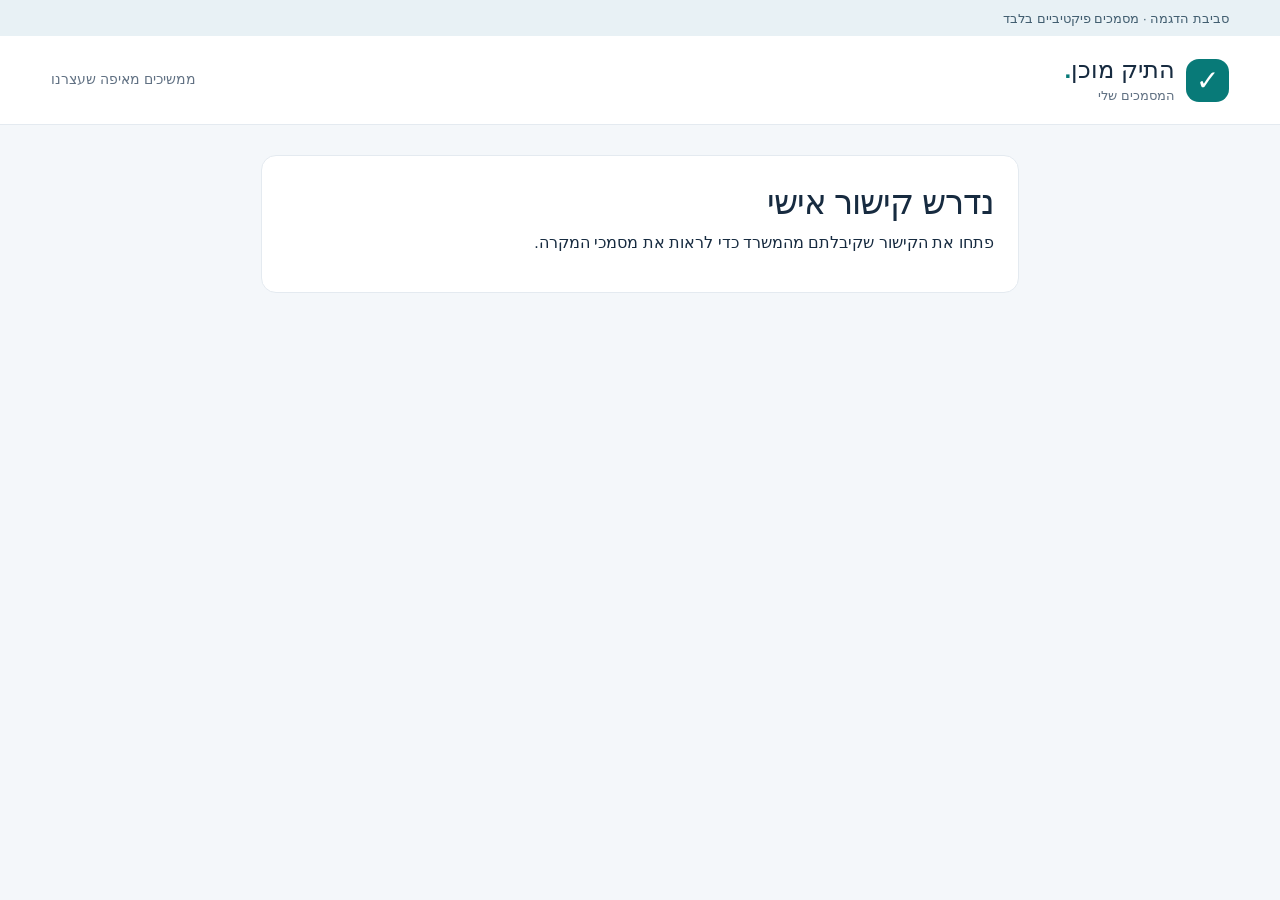
==== client.html @ 3970e503 "Build case-based document readiness portal" ====
<!doctype html>
<html lang="he" dir="rtl">
<head>
  <meta charset="utf-8">
  <meta name="viewport" content="width=device-width,initial-scale=1">
  <meta name="robots" content="noindex,nofollow">
  <meta name="referrer" content="no-referrer">
  <meta http-equiv="Content-Security-Policy" content="default-src 'self'; script-src 'self'; style-src 'self' https://fonts.googleapis.com; font-src https://fonts.gstatic.com; connect-src 'self' http://127.0.0.1:8787 https://waives-onboarding-intake.autumn-glitter-1f91.workers.dev; img-src 'self' data:; object-src 'none'; base-uri 'self'">
  <title>התיק מוכן · המסמכים שלי</title>
  <link rel="stylesheet" href="style.css">
  <link rel="stylesheet" href="portal.css">
</head>
<body>
  <div class="demo-bar">סביבת הדגמה · מסמכים פיקטיביים בלבד</div>
  <header><div class="brand"><span class="brand-mark">✓</span><span><strong>התיק מוכן<span class="brand-dot">.</span></strong><small>המסמכים שלי</small></span></div><span class="muted">ממשיכים מאיפה שעצרנו</span></header>
  <main id="app" class="client-page"><p role="status">טוען את רשימת המסמכים…</p></main>
  <div id="toast" role="status" aria-live="polite"></div>
  <script src="portal-config.js"></script>
  <script type="module" src="client.mjs"></script>
</body>
</html>
---- style.css ----
@import url('https://fonts.googleapis.com/css2?family=Heebo:wght@400;500;600;700;800&display=swap');
:root{font-family:Heebo,Arial,sans-serif;color:#172b40;background:#f4f7fa;font-synthesis:none;--teal:#087a78;--navy:#142f46;--muted:#617183;--line:#e4eaf0}*{box-sizing:border-box}body{margin:0}button,select,input{font:inherit}button{cursor:pointer;border:1px solid var(--line);background:white;color:var(--navy);border-radius:9px;padding:10px 16px;font-weight:600;transition:.18s}button:hover{background:#edf5f5;border-color:#97c7c5}button:disabled{cursor:default;opacity:.5}button:focus-visible,a:focus-visible,select:focus-visible,input:focus-visible{outline:3px solid #40b4bd;outline-offset:3px}h1,h2,h3,p{margin-top:0}h1{font-size:34px;line-height:1.3;margin-bottom:8px;letter-spacing:-1px}h2{font-size:23px;letter-spacing:-.4px}h3{font-size:18px}small{display:block;font-size:13px;color:var(--muted)}.demo-bar{background:#e8f1f5;min-height:36px;padding:5px 4%;display:flex;justify-content:space-between;align-items:center;font-size:13px;color:#425e70;gap:12px}.demo-bar button{background:none;border:0;padding:2px 8px;font-size:13px}header{background:white;border-bottom:1px solid var(--line);padding:21px 4%;display:flex;align-items:center;justify-content:space-between;gap:24px}.brand{display:flex;gap:11px;align-items:center;text-decoration:none;color:inherit}.brand strong{font-size:24px;line-height:1.1}.brand-dot{color:var(--teal)}.brand-mark{background:var(--teal);color:white;border-radius:13px;width:43px;height:43px;display:grid;place-items:center;font-size:28px}.brand small{margin-top:5px}nav{display:flex;background:#f0f4f7;padding:4px;border-radius:11px;gap:3px}nav button{border:0;background:none;font-size:14px}nav button.active{background:white;box-shadow:0 2px 7px #14304412;color:var(--teal)}.profile{display:flex;align-items:center;gap:10px;font-size:14px}.avatar{display:grid;place-items:center;width:39px;height:39px;background:#e4edf7;color:#355677;border-radius:50%;font-weight:700}.avatar.teal{background:#e1f1ed;color:#167b70}.avatar.gold{background:#fff0d8;color:#9c711c}.avatar.blue{background:#e6edff;color:#5b6db7}main{max-width:1420px;margin:auto;padding:35px 4% 40px}.page-heading{display:flex;justify-content:space-between;align-items:center;margin-bottom:25px;gap:15px}.eyebrow{color:var(--teal);font-weight:700;font-size:13px;display:block;margin-bottom:8px}.muted{color:var(--muted);font-size:14px;line-height:1.7}.page-heading p{color:var(--muted);margin:0}.period{background:white;border:1px solid var(--line);border-radius:10px;padding:11px 18px;white-space:nowrap;font-size:14px}.stats{display:grid;grid-template-columns:repeat(4,1fr);gap:16px;margin-bottom:28px}.stat{background:white;border:1px solid var(--line);border-radius:13px;padding:18px 22px;position:relative}.stat strong{display:block;font-size:34px;font-weight:600;line-height:1.4}.stat span{color:var(--muted);font-size:14px}.stat i{position:absolute;left:20px;top:22px;font-style:normal;color:var(--teal);background:#eaf5f3;border-radius:9px;width:32px;height:32px;display:grid;place-items:center}.stat:last-child{background:var(--navy);color:white;border:0}.stat:last-child span{color:#c7dce6}.workspace{display:grid;grid-template-columns:minmax(300px, .85fr) minmax(440px,1.45fr);gap:24px;align-items:start}.panel{background:white;border:1px solid var(--line);border-radius:15px;overflow:hidden}.panel-head{padding:22px 24px 16px;display:flex;justify-content:space-between;align-items:center;gap:12px}.panel-head h2{margin:0;font-size:19px}.count{font-size:13px;color:var(--muted);background:#f1f4f7;padding:3px 9px;border-radius:6px}.clients{padding:0 12px 12px}.client-row{width:100%;display:block;text-align:right;padding:18px 13px;border:1px solid transparent;border-bottom-color:var(--line);border-radius:10px;background:white}.client-row.selected{background:#edf7f5;border-color:#b9ded8}.client-top{display:flex;gap:11px;align-items:center}.client-top strong{font-size:16px}.client-top .chevron{margin-right:auto;color:#869aa9}.row-bottom{display:flex;justify-content:space-between;align-items:center;margin-top:15px;gap:10px}.badge{display:inline-block;padding:4px 9px;font-size:12px;border-radius:6px;font-weight:600;white-space:nowrap}.badge.amber{background:#fff1d9;color:#906110}.badge.blue{background:#eaf0ff;color:#4660a1}.badge.green{background:#dbf3e9;color:#157454}.badge.red{background:#ffebe6;color:#a4412c}.mini-progress{display:flex;gap:4px;align-items:center;font-size:12px;font-weight:400;color:var(--muted)}.mini-progress i{display:block;background:#dce5ec;width:19px;height:4px;border-radius:2px}.mini-progress i.filled{background:#23958a}.hint{padding:19px 23px;background:#edf2f6;margin-top:18px;border-radius:12px;font-size:14px;line-height:1.7;color:#4f6679}.hint strong{color:#28465d;display:block}.detail-top{padding:23px 25px;border-bottom:1px solid var(--line)}.detail-title{display:flex;align-items:center;justify-content:space-between;gap:12px}.detail-title h2{margin-bottom:3px}.detail-title small{font-size:14px}.progress-label{display:flex;justify-content:space-between;margin-top:21px;margin-bottom:8px;font-size:13px;color:var(--muted)}.progress{height:6px;background:#edf1f4;border-radius:5px;overflow:hidden}.progress div{height:100%;background:var(--teal);transition:width .35s}.docs{padding:4px 24px}.doc{padding:18px 0;border-bottom:1px solid var(--line);display:flex;align-items:center;gap:12px}.doc:last-child{border:0}.doc-icon{flex-shrink:0;background:#f1f5f8;color:#627b8e;border-radius:9px;width:39px;height:43px;display:grid;place-items:center;font-size:22px}.doc-info{flex:1;min-width:0}.doc-info strong{display:block;font-size:15px;font-weight:600}.doc-info small{margin-top:3px;overflow-wrap:anywhere}.doc-actions{display:flex;gap:5px;align-items:center;flex-wrap:wrap;justify-content:flex-end}.doc-actions button{font-size:12px;padding:6px 10px}.doc-actions .approve{color:var(--teal)}.detail-footer{border-top:1px solid var(--line);padding:18px 24px;display:flex;justify-content:space-between;gap:10px;align-items:center;background:#fbfcfd}.primary{background:var(--teal);border-color:var(--teal);color:white}.primary:hover{background:#056463;color:white}.text-button{background:none;border:0;color:var(--teal)}.activity{margin-top:22px;padding:22px 24px}.activity h3{margin-bottom:15px}.event{display:flex;gap:12px;padding:9px 0;font-size:14px}.event time{color:var(--muted);font-size:12px;white-space:nowrap}.event span{line-height:1.65}.event-icon{color:var(--teal)}.ready-note{background:#e8f7ef;color:#1a7255;border-radius:9px;padding:13px 16px;margin-top:17px;font-size:14px}.client-page{max-width:830px;margin:auto}.client-switch{display:flex;justify-content:space-between;gap:16px;margin-bottom:22px;align-items:center}.client-switch select{padding:8px 12px;border:1px solid var(--line);border-radius:8px;background:white;max-width:65%}.welcome{background:var(--navy);color:white;padding:32px;border-radius:16px;margin-bottom:22px;position:relative}.welcome .eyebrow{color:#81d6ce}.welcome h1{font-size:30px}.welcome p{color:#c9dce5;max-width:600px;font-size:15px;line-height:1.8;margin-bottom:0}.welcome .progress-label{color:#d4e6ed}.welcome .progress{background:#365165}.welcome .progress div{background:#66cec0}.client-doc{padding:22px 24px}.client-doc+.client-doc{border-top:1px solid var(--line)}.client-doc-head{display:flex;align-items:center;justify-content:space-between;gap:12px}.client-doc h3{margin-bottom:3px}.upload-zone{border:1px dashed #9acbc4;border-radius:10px;margin-top:17px;background:#f5fbf9;padding:17px;display:flex;justify-content:space-between;align-items:center;gap:12px}.upload-zone p{font-size:14px;color:var(--muted);margin:0}.upload-zone button{font-size:14px}.client-bottom{text-align:center;font-size:13px;color:var(--muted);margin-top:23px;line-height:1.8}.review-note{margin-top:12px;border-right:3px solid #d69050;padding:7px 12px;background:#fff8ee;font-size:14px}.actions{display:flex;gap:10px}.message{padding:20px;background:#f1f6f8;border-radius:10px;line-height:1.9;white-space:pre-line;margin:20px 0}dialog{border:1px solid var(--line);border-radius:18px;padding:30px;max-width:520px;width:calc(100% - 32px);color:var(--navy);box-shadow:0 24px 100px #112f4633}dialog::backdrop{background:#132c4666;backdrop-filter:blur(3px)}dialog h2{margin-top:8px}.close{position:absolute;left:14px;top:12px;border:0;font-size:25px;padding:0 8px}.reject-form{padding:15px 24px;background:#fff7ee;border-top:1px solid #edd7be}.reject-form label{display:block;font-size:14px;margin-bottom:8px}.reject-form input{width:100%;padding:10px;border:1px solid #d3c6b6;border-radius:7px;margin-bottom:10px}.reject-form .actions button{font-size:13px}#toast{position:fixed;bottom:24px;left:50%;transform:translate(-50%,20px);background:#183c43;color:white;padding:13px 23px;border-radius:10px;box-shadow:0 8px 35px #173b4329;opacity:0;pointer-events:none;transition:.25s;max-width:90%;z-index:9;font-size:14px}#toast.show{opacity:1;transform:translate(-50%,0)}.footer-note{margin-top:25px;text-align:center;color:#7a8997;font-size:12px}
@media(max-width:1000px){.profile{display:none}.workspace{grid-template-columns:minmax(250px,.8fr) minmax(360px,1.2fr)}main{padding:25px 3%}.doc{flex-wrap:wrap}.doc-actions{margin-right:51px}.detail-footer{flex-wrap:wrap}}@media(max-width:720px){header{flex-wrap:wrap;justify-content:center;padding:17px}.brand{margin-left:auto}nav{width:100%}nav button{flex:1}.demo-bar{align-items:flex-start;font-size:12px}.demo-bar span{max-width:75%}main{padding:24px 16px}h1{font-size:27px}.page-heading{align-items:flex-start}.period{font-size:12px;padding:9px}.stats{grid-template-columns:repeat(2,1fr);gap:10px}.stat{padding:13px 16px}.stat strong{font-size:28px}.workspace{grid-template-columns:1fr}.hint{display:none}.clients{display:grid;gap:6px}.client-row{padding:12px}.detail-title{align-items:flex-start}.detail-top,.docs,.detail-footer,.activity{padding-left:18px;padding-right:18px}.upload-zone{flex-direction:column;align-items:stretch}.client-doc{padding:18px}.welcome{padding:24px}.client-switch{font-size:14px}.client-doc-head{align-items:flex-start}.client-doc-head h3{font-size:16px}.client-doc-head .badge{white-space:normal}.stat span{font-size:13px}}@media(prefers-reduced-motion:reduce){*{transition:none!important}}
---- portal.css ----
:root{font-size:16px}button,input,select,textarea{font:inherit}input,select,textarea{border:1px solid #cad6df;border-radius:8px;background:white;color:var(--navy);padding:10px;min-width:0;width:100%}textarea{min-height:110px;resize:vertical}label{display:grid;gap:7px;font-size:14px;color:var(--muted)}form{display:grid;gap:18px}.form-grid{display:grid;grid-template-columns:1fr 1fr;gap:16px}.form-grid .wide{grid-column:1/-1}.login{max-width:460px;margin:55px auto;padding:32px}.login h1{font-size:28px}.login p{line-height:1.8}.error{color:#ad372b;line-height:1.7}.toolbar{display:flex;flex-wrap:wrap;gap:10px;align-items:center;margin-bottom:22px}.filters{display:grid;grid-template-columns:2fr repeat(5,1fr);gap:12px;margin-bottom:20px}.filters label{font-size:14px}.table-wrap{overflow:auto}table{border-collapse:collapse;width:100%;font-size:14px;text-align:right}th{background:#f6f8fa;color:var(--muted);font-weight:500;white-space:nowrap}td,th{padding:17px 18px;border-bottom:1px solid var(--line)}td small{margin-top:5px;max-width:240px;font-size:13px}td strong{display:block}.case-name{border:0;padding:0;background:none;color:var(--navy);text-align:right}.case-name:hover{background:none;color:var(--teal)}.badge{font-size:14px}progress{width:100%;height:8px;border:0;border-radius:9px;accent-color:var(--teal)}progress::-webkit-progress-bar{background:#e3ebef;border-radius:9px}progress::-webkit-progress-value{background:var(--teal);border-radius:9px}.empty{padding:50px;text-align:center;color:var(--muted)}.dialog-head{display:flex;align-items:center;justify-content:space-between;gap:20px;margin-bottom:20px}.dialog-head h2{margin:0}.dialog-head button{border:0;font-size:24px}dialog{max-width:850px;max-height:90vh;overflow:auto}.check-row{display:grid;grid-template-columns:24px 1fr 100px 100px;gap:12px;align-items:center;padding:12px 0;border-bottom:1px solid var(--line)}.check-row input[type=checkbox]{width:20px;height:20px}.check-row label{display:flex;align-items:center}.requirement-editor{max-height:300px;overflow:auto}.detail-grid{display:grid;grid-template-columns:minmax(0,2fr) minmax(260px,1fr);gap:24px}.card{padding:24px;margin-bottom:16px}.card h3{margin-bottom:8px}.card-head{display:flex;justify-content:space-between;gap:12px;align-items:start}.file-list{list-style:none;padding:0;margin:12px 0}.file-list li{padding:10px 0;border-top:1px solid var(--line);display:flex;justify-content:space-between;gap:12px;font-size:14px;overflow-wrap:anywhere}.file-list a{color:var(--teal)}.file-list small{font-size:13px}.file-list .old{opacity:.65}.meta-grid{display:grid;grid-template-columns:1fr 1fr;gap:18px;margin:20px 0}.meta-grid dt{font-size:14px;color:var(--muted)}.meta-grid dd{margin:5px 0 0}.actions{flex-wrap:wrap}.welcome .badge{color:var(--navy)}.welcome progress{margin-top:5px}.upload-zone input{border:0;padding:0;background:none;max-width:100%}.upload-zone label{width:100%}.client-page{max-width:860px;padding-top:30px}.sticky-finish{position:sticky;bottom:15px;background:#fff;padding:20px;border:1px solid var(--line);border-radius:14px;box-shadow:0 8px 35px #173b4312;display:flex;align-items:center;justify-content:space-between;gap:20px}.sticky-finish p{margin:0;font-size:14px;line-height:1.6}.catalog-grid{display:grid;grid-template-columns:1fr 1fr;gap:24px}.catalog-item{padding:16px 0;border-bottom:1px solid var(--line);display:flex;justify-content:space-between;align-items:center;gap:12px}.catalog-item strong{display:block}.back-button{margin-bottom:20px}.pending-note{background:#fff4df;padding:14px;border-radius:9px;font-size:14px;line-height:1.7}.mono{font-family:monospace;direction:ltr;unicode-bidi:embed;font-size:12px}.success{background:#e5f5ed;padding:20px;border-radius:12px;line-height:1.8;color:#146047}.stats .stat strong{font-size:32px}.link-box{direction:ltr;font-family:monospace;font-size:13px;overflow-wrap:anywhere}.activity .event{border-bottom:1px solid var(--line)}.activity .event time{margin-right:auto}.page-heading h1{font-size:30px}a{color:var(--teal)}@media(max-width:1050px){.filters{grid-template-columns:repeat(3,1fr)}.detail-grid{grid-template-columns:1fr}}@media(max-width:650px){.filters,.form-grid,.catalog-grid{grid-template-columns:1fr 1fr}.filters label:first-child{grid-column:1/-1}.form-grid .wide{grid-column:1/-1}.page-heading{flex-direction:column}.page-heading .actions{width:100%}.card{padding:18px}.meta-grid{gap:12px}.sticky-finish{flex-direction:column;align-items:stretch}.check-row{grid-template-columns:20px 1fr 70px}.check-row>label:last-child{grid-column:2/-1}.catalog-grid{grid-template-columns:1fr}header .muted{display:none}dialog{padding:20px}.login{margin:20px auto}.toolbar{align-items:stretch}.welcome h1{font-size:25px}}
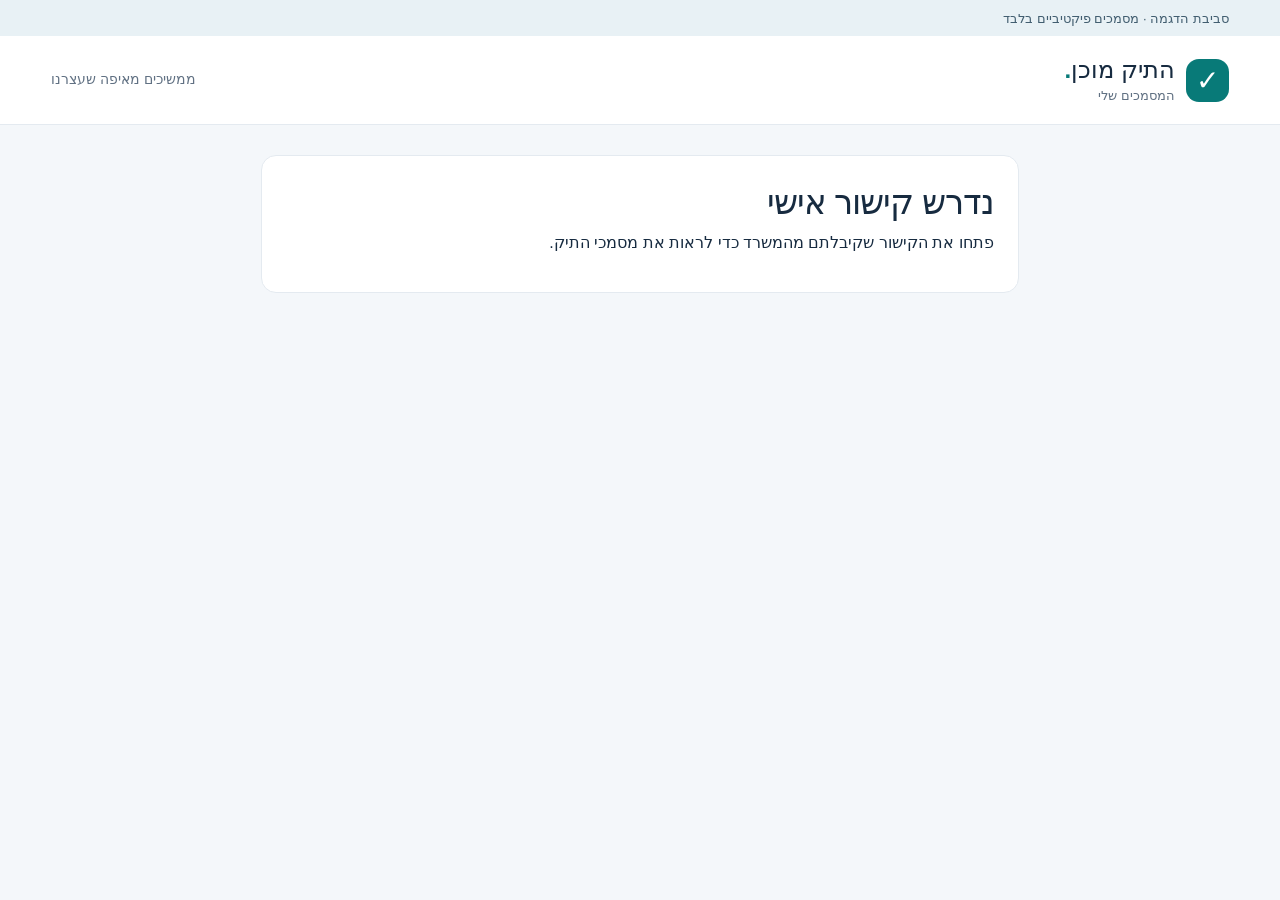
==== commit 0ea38757: "Stage 1 of office feedback: cases as "תיקים", settings, deadlines - Rename מקרה/מקרים to תיק/תיקים a" ====
--- a/client.html
+++ b/client.html
@@ -5,14 +5,14 @@
   <meta name="viewport" content="width=device-width,initial-scale=1">
   <meta name="robots" content="noindex,nofollow">
   <meta name="referrer" content="no-referrer">
-  <meta http-equiv="Content-Security-Policy" content="default-src 'self'; script-src 'self'; style-src 'self' https://fonts.googleapis.com; font-src https://fonts.gstatic.com; connect-src 'self' http://127.0.0.1:8787 https://waives-onboarding-intake.autumn-glitter-1f91.workers.dev; img-src 'self' data:; object-src 'none'; base-uri 'self'">
+  <meta http-equiv="Content-Security-Policy" content="default-src 'self'; script-src 'self'; style-src 'self' https://fonts.googleapis.com; font-src https://fonts.gstatic.com; connect-src 'self' http://127.0.0.1:8787 https://waives-onboarding-intake.autumn-glitter-1f91.workers.dev; img-src 'self' data: http://127.0.0.1:8787 https://waives-onboarding-intake.autumn-glitter-1f91.workers.dev; object-src 'none'; base-uri 'self'">
   <title>התיק מוכן · המסמכים שלי</title>
   <link rel="stylesheet" href="style.css">
   <link rel="stylesheet" href="portal.css">
 </head>
 <body>
   <div class="demo-bar">סביבת הדגמה · מסמכים פיקטיביים בלבד</div>
-  <header><div class="brand"><span class="brand-mark">✓</span><span><strong>התיק מוכן<span class="brand-dot">.</span></strong><small>המסמכים שלי</small></span></div><span class="muted">ממשיכים מאיפה שעצרנו</span></header>
+  <header><div class="brand"><span class="brand-mark">✓</span><span><strong>התיק מוכן<span class="brand-dot">.</span></strong><small id="office-name">המסמכים שלי</small></span></div><span class="muted">ממשיכים מאיפה שעצרנו</span></header>
   <main id="app" class="client-page"><p role="status">טוען את רשימת המסמכים…</p></main>
   <div id="toast" role="status" aria-live="polite"></div>
   <script src="portal-config.js"></script>
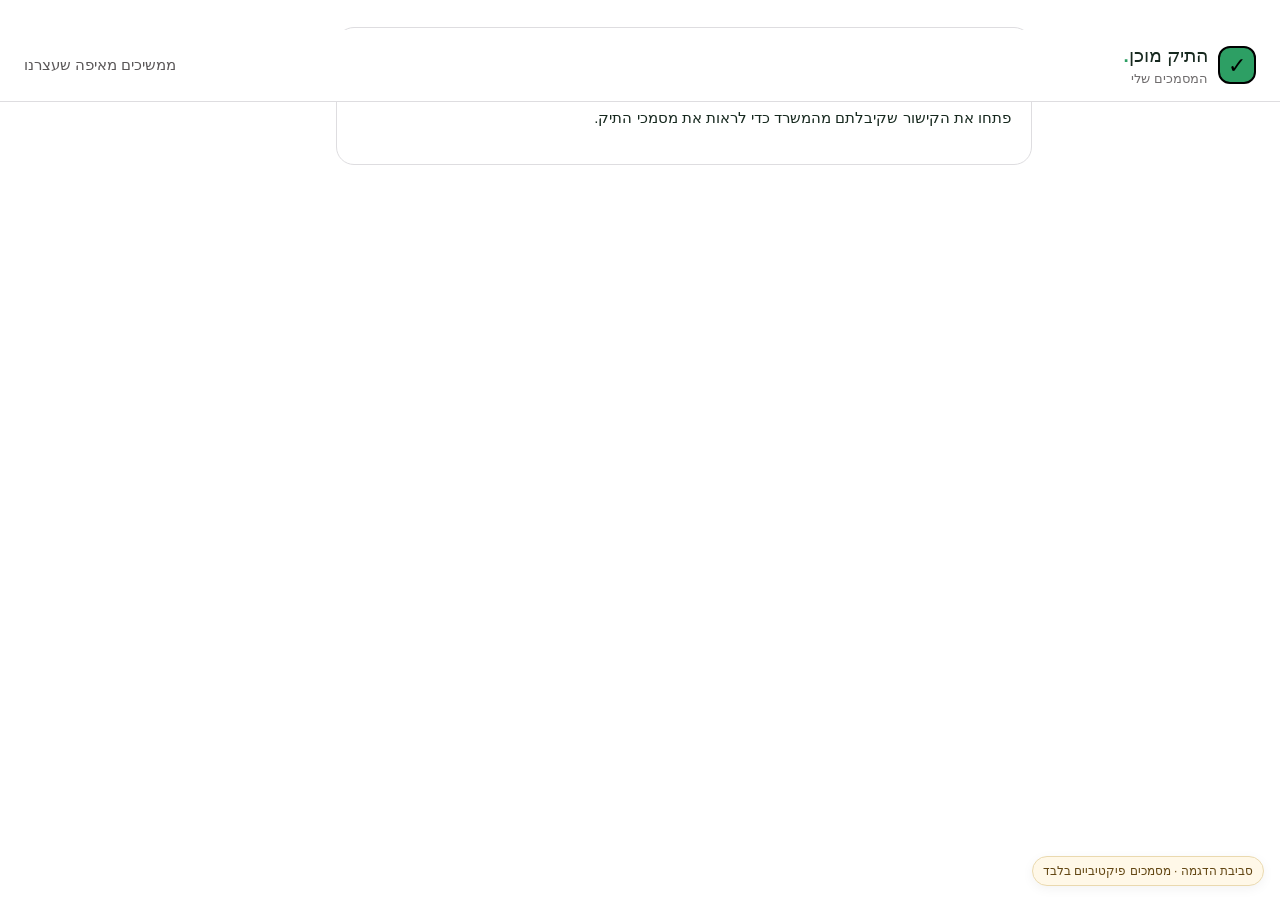
==== commit 2648f4ca: "Match the approved preview structure; fix review findings - GPT ported the preview's structure: bran" ====
--- a/client.html
+++ b/client.html
@@ -12,7 +12,7 @@
 </head>
 <body>
   <div class="demo-bar">סביבת הדגמה · מסמכים פיקטיביים בלבד</div>
-  <header><div class="brand"><span class="brand-mark">✓</span><span><strong>התיק מוכן<span class="brand-dot">.</span></strong><small id="office-name">המסמכים שלי</small></span></div><span class="muted">ממשיכים מאיפה שעצרנו</span></header>
+  <header class="client-header"><div class="brand"><span class="brand-mark">✓</span><span><strong>התיק מוכן<span class="brand-dot">.</span></strong><small id="office-name">המסמכים שלי</small></span></div><span class="muted">ממשיכים מאיפה שעצרנו</span></header>
   <main id="app" class="client-page"><p role="status">טוען את רשימת המסמכים…</p></main>
   <div id="toast" role="status" aria-live="polite"></div>
   <script src="portal-config.js"></script>
--- a/style.css
+++ b/style.css
@@ -1,3 +1,32 @@
-@import url('https://fonts.googleapis.com/css2?family=Heebo:wght@400;500;600;700;800&display=swap');
-:root{font-family:Heebo,Arial,sans-serif;color:#172b40;background:#f4f7fa;font-synthesis:none;--teal:#087a78;--navy:#142f46;--muted:#617183;--line:#e4eaf0}*{box-sizing:border-box}body{margin:0}button,select,input{font:inherit}button{cursor:pointer;border:1px solid var(--line);background:white;color:var(--navy);border-radius:9px;padding:10px 16px;font-weight:600;transition:.18s}button:hover{background:#edf5f5;border-color:#97c7c5}button:disabled{cursor:default;opacity:.5}button:focus-visible,a:focus-visible,select:focus-visible,input:focus-visible{outline:3px solid #40b4bd;outline-offset:3px}h1,h2,h3,p{margin-top:0}h1{font-size:34px;line-height:1.3;margin-bottom:8px;letter-spacing:-1px}h2{font-size:23px;letter-spacing:-.4px}h3{font-size:18px}small{display:block;font-size:13px;color:var(--muted)}.demo-bar{background:#e8f1f5;min-height:36px;padding:5px 4%;display:flex;justify-content:space-between;align-items:center;font-size:13px;color:#425e70;gap:12px}.demo-bar button{background:none;border:0;padding:2px 8px;font-size:13px}header{background:white;border-bottom:1px solid var(--line);padding:21px 4%;display:flex;align-items:center;justify-content:space-between;gap:24px}.brand{display:flex;gap:11px;align-items:center;text-decoration:none;color:inherit}.brand strong{font-size:24px;line-height:1.1}.brand-dot{color:var(--teal)}.brand-mark{background:var(--teal);color:white;border-radius:13px;width:43px;height:43px;display:grid;place-items:center;font-size:28px}.brand small{margin-top:5px}nav{display:flex;background:#f0f4f7;padding:4px;border-radius:11px;gap:3px}nav button{border:0;background:none;font-size:14px}nav button.active{background:white;box-shadow:0 2px 7px #14304412;color:var(--teal)}.profile{display:flex;align-items:center;gap:10px;font-size:14px}.avatar{display:grid;place-items:center;width:39px;height:39px;background:#e4edf7;color:#355677;border-radius:50%;font-weight:700}.avatar.teal{background:#e1f1ed;color:#167b70}.avatar.gold{background:#fff0d8;color:#9c711c}.avatar.blue{background:#e6edff;color:#5b6db7}main{max-width:1420px;margin:auto;padding:35px 4% 40px}.page-heading{display:flex;justify-content:space-between;align-items:center;margin-bottom:25px;gap:15px}.eyebrow{color:var(--teal);font-weight:700;font-size:13px;display:block;margin-bottom:8px}.muted{color:var(--muted);font-size:14px;line-height:1.7}.page-heading p{color:var(--muted);margin:0}.period{background:white;border:1px solid var(--line);border-radius:10px;padding:11px 18px;white-space:nowrap;font-size:14px}.stats{display:grid;grid-template-columns:repeat(4,1fr);gap:16px;margin-bottom:28px}.stat{background:white;border:1px solid var(--line);border-radius:13px;padding:18px 22px;position:relative}.stat strong{display:block;font-size:34px;font-weight:600;line-height:1.4}.stat span{color:var(--muted);font-size:14px}.stat i{position:absolute;left:20px;top:22px;font-style:normal;color:var(--teal);background:#eaf5f3;border-radius:9px;width:32px;height:32px;display:grid;place-items:center}.stat:last-child{background:var(--navy);color:white;border:0}.stat:last-child span{color:#c7dce6}.workspace{display:grid;grid-template-columns:minmax(300px, .85fr) minmax(440px,1.45fr);gap:24px;align-items:start}.panel{background:white;border:1px solid var(--line);border-radius:15px;overflow:hidden}.panel-head{padding:22px 24px 16px;display:flex;justify-content:space-between;align-items:center;gap:12px}.panel-head h2{margin:0;font-size:19px}.count{font-size:13px;color:var(--muted);background:#f1f4f7;padding:3px 9px;border-radius:6px}.clients{padding:0 12px 12px}.client-row{width:100%;display:block;text-align:right;padding:18px 13px;border:1px solid transparent;border-bottom-color:var(--line);border-radius:10px;background:white}.client-row.selected{background:#edf7f5;border-color:#b9ded8}.client-top{display:flex;gap:11px;align-items:center}.client-top strong{font-size:16px}.client-top .chevron{margin-right:auto;color:#869aa9}.row-bottom{display:flex;justify-content:space-between;align-items:center;margin-top:15px;gap:10px}.badge{display:inline-block;padding:4px 9px;font-size:12px;border-radius:6px;font-weight:600;white-space:nowrap}.badge.amber{background:#fff1d9;color:#906110}.badge.blue{background:#eaf0ff;color:#4660a1}.badge.green{background:#dbf3e9;color:#157454}.badge.red{background:#ffebe6;color:#a4412c}.mini-progress{display:flex;gap:4px;align-items:center;font-size:12px;font-weight:400;color:var(--muted)}.mini-progress i{display:block;background:#dce5ec;width:19px;height:4px;border-radius:2px}.mini-progress i.filled{background:#23958a}.hint{padding:19px 23px;background:#edf2f6;margin-top:18px;border-radius:12px;font-size:14px;line-height:1.7;color:#4f6679}.hint strong{color:#28465d;display:block}.detail-top{padding:23px 25px;border-bottom:1px solid var(--line)}.detail-title{display:flex;align-items:center;justify-content:space-between;gap:12px}.detail-title h2{margin-bottom:3px}.detail-title small{font-size:14px}.progress-label{display:flex;justify-content:space-between;margin-top:21px;margin-bottom:8px;font-size:13px;color:var(--muted)}.progress{height:6px;background:#edf1f4;border-radius:5px;overflow:hidden}.progress div{height:100%;background:var(--teal);transition:width .35s}.docs{padding:4px 24px}.doc{padding:18px 0;border-bottom:1px solid var(--line);display:flex;align-items:center;gap:12px}.doc:last-child{border:0}.doc-icon{flex-shrink:0;background:#f1f5f8;color:#627b8e;border-radius:9px;width:39px;height:43px;display:grid;place-items:center;font-size:22px}.doc-info{flex:1;min-width:0}.doc-info strong{display:block;font-size:15px;font-weight:600}.doc-info small{margin-top:3px;overflow-wrap:anywhere}.doc-actions{display:flex;gap:5px;align-items:center;flex-wrap:wrap;justify-content:flex-end}.doc-actions button{font-size:12px;padding:6px 10px}.doc-actions .approve{color:var(--teal)}.detail-footer{border-top:1px solid var(--line);padding:18px 24px;display:flex;justify-content:space-between;gap:10px;align-items:center;background:#fbfcfd}.primary{background:var(--teal);border-color:var(--teal);color:white}.primary:hover{background:#056463;color:white}.text-button{background:none;border:0;color:var(--teal)}.activity{margin-top:22px;padding:22px 24px}.activity h3{margin-bottom:15px}.event{display:flex;gap:12px;padding:9px 0;font-size:14px}.event time{color:var(--muted);font-size:12px;white-space:nowrap}.event span{line-height:1.65}.event-icon{color:var(--teal)}.ready-note{background:#e8f7ef;color:#1a7255;border-radius:9px;padding:13px 16px;margin-top:17px;font-size:14px}.client-page{max-width:830px;margin:auto}.client-switch{display:flex;justify-content:space-between;gap:16px;margin-bottom:22px;align-items:center}.client-switch select{padding:8px 12px;border:1px solid var(--line);border-radius:8px;background:white;max-width:65%}.welcome{background:var(--navy);color:white;padding:32px;border-radius:16px;margin-bottom:22px;position:relative}.welcome .eyebrow{color:#81d6ce}.welcome h1{font-size:30px}.welcome p{color:#c9dce5;max-width:600px;font-size:15px;line-height:1.8;margin-bottom:0}.welcome .progress-label{color:#d4e6ed}.welcome .progress{background:#365165}.welcome .progress div{background:#66cec0}.client-doc{padding:22px 24px}.client-doc+.client-doc{border-top:1px solid var(--line)}.client-doc-head{display:flex;align-items:center;justify-content:space-between;gap:12px}.client-doc h3{margin-bottom:3px}.upload-zone{border:1px dashed #9acbc4;border-radius:10px;margin-top:17px;background:#f5fbf9;padding:17px;display:flex;justify-content:space-between;align-items:center;gap:12px}.upload-zone p{font-size:14px;color:var(--muted);margin:0}.upload-zone button{font-size:14px}.client-bottom{text-align:center;font-size:13px;color:var(--muted);margin-top:23px;line-height:1.8}.review-note{margin-top:12px;border-right:3px solid #d69050;padding:7px 12px;background:#fff8ee;font-size:14px}.actions{display:flex;gap:10px}.message{padding:20px;background:#f1f6f8;border-radius:10px;line-height:1.9;white-space:pre-line;margin:20px 0}dialog{border:1px solid var(--line);border-radius:18px;padding:30px;max-width:520px;width:calc(100% - 32px);color:var(--navy);box-shadow:0 24px 100px #112f4633}dialog::backdrop{background:#132c4666;backdrop-filter:blur(3px)}dialog h2{margin-top:8px}.close{position:absolute;left:14px;top:12px;border:0;font-size:25px;padding:0 8px}.reject-form{padding:15px 24px;background:#fff7ee;border-top:1px solid #edd7be}.reject-form label{display:block;font-size:14px;margin-bottom:8px}.reject-form input{width:100%;padding:10px;border:1px solid #d3c6b6;border-radius:7px;margin-bottom:10px}.reject-form .actions button{font-size:13px}#toast{position:fixed;bottom:24px;left:50%;transform:translate(-50%,20px);background:#183c43;color:white;padding:13px 23px;border-radius:10px;box-shadow:0 8px 35px #173b4329;opacity:0;pointer-events:none;transition:.25s;max-width:90%;z-index:9;font-size:14px}#toast.show{opacity:1;transform:translate(-50%,0)}.footer-note{margin-top:25px;text-align:center;color:#7a8997;font-size:12px}
-@media(max-width:1000px){.profile{display:none}.workspace{grid-template-columns:minmax(250px,.8fr) minmax(360px,1.2fr)}main{padding:25px 3%}.doc{flex-wrap:wrap}.doc-actions{margin-right:51px}.detail-footer{flex-wrap:wrap}}@media(max-width:720px){header{flex-wrap:wrap;justify-content:center;padding:17px}.brand{margin-left:auto}nav{width:100%}nav button{flex:1}.demo-bar{align-items:flex-start;font-size:12px}.demo-bar span{max-width:75%}main{padding:24px 16px}h1{font-size:27px}.page-heading{align-items:flex-start}.period{font-size:12px;padding:9px}.stats{grid-template-columns:repeat(2,1fr);gap:10px}.stat{padding:13px 16px}.stat strong{font-size:28px}.workspace{grid-template-columns:1fr}.hint{display:none}.clients{display:grid;gap:6px}.client-row{padding:12px}.detail-title{align-items:flex-start}.detail-top,.docs,.detail-footer,.activity{padding-left:18px;padding-right:18px}.upload-zone{flex-direction:column;align-items:stretch}.client-doc{padding:18px}.welcome{padding:24px}.client-switch{font-size:14px}.client-doc-head{align-items:flex-start}.client-doc-head h3{font-size:16px}.client-doc-head .badge{white-space:normal}.stat span{font-size:13px}}@media(prefers-reduced-motion:reduce){*{transition:none!important}}
+@import url('https://fonts.googleapis.com/css2?family=Heebo:wght@400;500;600;700;800;900&display=swap');
+:root{font-family:Heebo,sans-serif;color:#16281e;background:#f4f3f5;font-synthesis:none;--green:#2d9f64;--dark:#185c38;--mint:#e8f5ee;--ink:#16281e;--gray:#595657;--muted:#706d6e;--line:#dedde0;--soft:#f0eff2;--blue:#d6e6ff;--lime:#edf3c7;--peach:#fdf2e5;--coral:#d9432d;--red:#ffe8e3;--amber:#875000;--amber-soft:#fff1d6;--sidebar:216px}
+*{box-sizing:border-box}html,body{min-width:0;overflow-x:hidden;background:#f4f3f5}body{min-height:100vh;margin:0;color:var(--ink);font-size:15px;line-height:1.5}[hidden]{display:none!important}button,input,select,textarea{font:inherit}a{color:var(--dark);text-underline-offset:3px}h1,h2,h3,p{margin-top:0}h1{margin-bottom:8px;font-size:clamp(2rem,4vw,3rem);font-weight:900;line-height:1.06;letter-spacing:-.035em}h2{font-size:1.4rem;font-weight:900}h3{font-size:1.08rem;font-weight:900}small{display:block;color:var(--muted);font-size:.8rem;line-height:1.45}
+button,.button-link,a.primary{min-height:44px;padding:9px 14px;border:1px solid #c9c8cb;border-radius:12px;background:#fff;color:var(--ink);font-weight:700;line-height:1.25;text-decoration:none;cursor:pointer;transition:.15s}button:hover{border-color:#969499;background:#f8f7f8}button:active{transform:translateY(1px)}button:disabled{border-color:var(--line);background:var(--soft);color:#858285;cursor:not-allowed;opacity:1}:is(button,a,input,select,textarea,summary):focus-visible{outline:3px solid #5753e8;outline-offset:3px}.primary,a.primary,.button-link.primary{display:inline-flex;align-items:center;justify-content:center;border:3px solid #000;border-radius:15px;background:var(--green);color:#07150d;font-weight:900;box-shadow:2px 2px 0 #000}.primary:hover,a.primary:hover{border-color:#000;background:#41b576;color:#000}.primary:active{transform:translate(2px,2px);box-shadow:none}.primary:disabled{border-color:#aaa8aa;background:#d5d3d5;color:#777;box-shadow:none}.text-button,.back-button,.case-name,#inline-client,.demo-bar button,.dialog-head>button{min-height:44px;padding:4px 6px;border:0;background:transparent;color:var(--dark);box-shadow:none}.text-button:hover,.back-button:hover,.case-name:hover,#inline-client:hover{background:var(--mint)}
+.demo-bar{position:fixed;z-index:60;inset:0 0 auto;min-height:30px;padding:5px 3%;border-bottom:1px solid #ead9af;background:#fff8e8;color:#634714;font-size:12px;text-align:center}header{position:fixed;z-index:50;top:30px;inset-inline:0;height:72px;display:flex;align-items:center;justify-content:space-between;gap:20px;padding:10px 24px;border-bottom:1px solid var(--line);background:#fff}.brand{display:flex;align-items:center;gap:10px;min-width:0;color:var(--ink);text-decoration:none}.brand strong{font-size:1.18rem;font-weight:900}.brand-dot{color:var(--green)}.brand-mark{flex:0 0 38px;width:38px;height:38px;display:grid;place-items:center;overflow:hidden;border:2px solid #000;border-radius:12px;background:var(--green);color:#000;font-size:22px;font-weight:900}.brand-mark img{max-width:100%;max-height:34px;object-fit:contain}.brand small{max-width:40vw;overflow:hidden;text-overflow:ellipsis;white-space:nowrap}.session-actions{display:flex;gap:6px}.session-actions button{min-height:40px;padding:7px 11px}header nav{position:fixed;z-index:49;top:102px;right:0;bottom:0;width:var(--sidebar);display:flex;flex-direction:column;gap:5px;padding:28px 17px;border-left:1px solid var(--line);background:#fff}header nav button{width:100%;padding:11px 13px;border:0;background:transparent;color:var(--gray);text-align:right}header nav button:hover{border:0;background:#f7f7f7}header nav button.active{background:var(--mint);color:var(--dark);font-weight:900}
+main{max-width:1440px;margin:auto;padding:132px 34px 54px}body:has(header nav) main{margin-right:var(--sidebar)}.client-page{max-width:880px}.page-heading{display:flex;align-items:flex-start;justify-content:space-between;gap:24px;margin-bottom:20px}.page-heading h1{font-size:clamp(2rem,4vw,2.75rem)}.page-heading p{max-width:64ch;margin:0;color:var(--gray)}.eyebrow{display:block;margin-bottom:7px;color:var(--dark);font-size:.77rem;font-weight:900}.muted{color:var(--gray)}.actions{display:flex;align-items:center;flex-wrap:wrap;gap:8px}.panel,.card{border:1px solid var(--line);border-radius:18px;background:#fff}.card{margin-bottom:14px;padding:20px}.card-head{display:flex;align-items:flex-start;justify-content:space-between;gap:14px}.card-head :is(h1,h2,h3){margin-bottom:6px}
+.stats{display:grid;grid-template-columns:repeat(5,minmax(0,1fr));gap:10px;margin-bottom:20px}.stats>.stat{position:relative;min-width:0;min-height:94px;display:flex;flex-direction:column;align-items:flex-start;justify-content:space-between;padding:14px;border:1px solid var(--line);border-radius:17px;background:#fff;color:var(--ink);text-align:right}.stats>.stat strong{font-size:1.8rem;font-weight:900;line-height:1}.stats>.stat span{color:var(--gray);font-size:.82rem}.stats>.stat i{display:none}.stats>.stat[aria-pressed=true]{padding:12px;border:3px solid #000;background:var(--mint)}.stats>.stat[aria-pressed=true]:after{content:'✓';position:absolute;top:8px;left:8px;width:22px;height:22px;display:grid;place-items:center;border-radius:50%;background:#000;color:#fff;font-size:12px}
+.badge{display:inline-block;padding:4px 9px;border:0;border-radius:999px;font-size:.75rem;font-weight:800;white-space:nowrap}.badge.green{background:var(--mint);color:var(--dark)}.badge.blue{background:var(--blue);color:#244b80}.badge.amber{background:var(--amber-soft);color:#714300}.badge.red{background:var(--red);color:#922b1b}.progress-label{display:flex;justify-content:space-between;gap:12px;margin:18px 0 7px;color:var(--gray);font-size:.83rem}progress{width:100%;height:9px;border:0;border-radius:99px;background:#dce9e2;accent-color:var(--green)}progress::-webkit-progress-bar{border-radius:99px;background:#dce9e2}progress::-webkit-progress-value{border-radius:99px;background:linear-gradient(90deg,#88c8a8,var(--green))}progress::-moz-progress-bar{background:var(--green)}
+.filters{display:grid;grid-template-columns:2fr repeat(5,minmax(120px,1fr));gap:9px;margin-bottom:18px}label{display:grid;gap:6px;color:var(--gray);font-size:.86rem;font-weight:600}input,select,textarea{width:100%;min-width:0;min-height:44px;padding:10px 12px;border:1px solid #cfced1;border-radius:12px;background:#fff;color:var(--ink)}textarea{min-height:104px;resize:vertical}label:has([required]){position:relative}label:has([required]):after{content:'*';position:absolute;top:-5px;right:-8px;color:#a42d1c;font-size:1rem;font-weight:900}.form-grid{display:grid;grid-template-columns:1fr 1fr;gap:14px}.form-grid .wide{grid-column:1/-1}form{display:grid;gap:18px}
+.table-wrap{overflow:auto}table{width:100%;border-collapse:collapse;background:#fff;font-size:.86rem;text-align:right}th{padding:11px 12px;background:#f8f7f8;color:var(--gray);font-weight:700;white-space:nowrap}td{padding:13px 12px;border-top:1px solid var(--line);vertical-align:top}td strong{display:block}td small{margin-top:4px;max-width:240px}tbody tr:hover td{background-color:#fafafa}tr[data-deadline=warning]{box-shadow:inset -5px 0 #d39020}tr[data-deadline=urgent]{box-shadow:inset -5px 0 #ea6049}tr[data-deadline=overdue]{box-shadow:inset -7px 0 #c93b28}tr[data-deadline=warning] td{background:#fffaf0}tr[data-deadline=urgent] td,tr[data-deadline=overdue] td{background:#fff5f2}.deadline{display:inline-block;margin-top:5px;padding:3px 7px;border-radius:99px;font-size:.72rem;font-weight:900}.deadline[data-deadline=warning]{background:var(--amber-soft);color:#714300}.deadline[data-deadline=urgent],.deadline[data-deadline=overdue]{background:var(--red);color:#942d1d}button.sort{min-height:34px;padding:4px 6px;border:0;background:transparent;color:inherit}th[aria-sort=ascending],th[aria-sort=descending]{box-shadow:inset 0 -3px var(--green);color:var(--dark)}.case-name{height:auto;min-height:36px;padding:0;color:var(--ink);text-align:right}.client-cases{display:flex;min-width:150px;max-width:270px;flex-direction:column;align-items:flex-start;gap:3px}#client-rows tr.fresh{box-shadow:inset -5px 0 #d39020}#client-rows tr.fresh td{background:#fff9e9}#client-rows td:nth-child(3),#client-rows td:nth-child(4){direction:ltr;text-align:right;white-space:nowrap}small.contact[data-contacted=no]{color:#7a4800;font-weight:700}#client-hits{padding:0 18px}.empty{padding:48px 20px;color:var(--gray);text-align:center}
+.detail-grid{display:grid;grid-template-columns:minmax(0,2fr) minmax(280px,1fr);gap:18px;align-items:start}.meta-grid{display:grid;grid-template-columns:1fr 1fr;gap:14px;margin:18px 0}.meta-grid>div{padding-bottom:8px;border-bottom:1px solid var(--line)}.meta-grid dt{color:var(--gray);font-size:.8rem}.meta-grid dd{margin:3px 0 0;font-weight:700;overflow-wrap:anywhere}.file-list{margin:12px 0;padding:0;list-style:none}.file-list li{display:flex;justify-content:space-between;gap:12px;padding:11px 0;border-top:1px solid var(--line);overflow-wrap:anywhere}.file-list .old{opacity:.62}.review-all{display:flex;align-items:center;justify-content:space-between;gap:16px;border:2px solid var(--dark);background:var(--mint)}.review-all p{margin:0}.review-note,p.client-note{margin:12px 0;padding:10px 12px;border-right:4px solid var(--coral);border-radius:10px;background:#fff0ec;color:#70291d}.done-state,.success{padding:18px;border-color:#bad8c7;background:var(--mint);color:#154d2f}.approved-docs{margin:14px 0}.approved-docs>summary,details>summary{min-height:44px;padding:12px 14px;border:1px solid var(--line);border-radius:12px;background:#fff;font-weight:800;cursor:pointer}.approved-docs[open]>summary{margin-bottom:10px}.approved-docs>.card{margin-right:12px;border-right:3px solid #88c8a8}.activity{padding:20px}.activity .event{position:relative;display:flex;justify-content:space-between;gap:12px;margin-right:7px;padding:0 18px 16px 0;border-right:2px solid var(--line)}.activity .event:before{content:'';position:absolute;top:4px;right:-7px;width:10px;height:10px;border:2px solid #fff;border-radius:50%;background:var(--green)}.activity .event time{color:var(--muted);font-size:.75rem;white-space:nowrap}.link-box{direction:ltr;margin:14px 0;padding:12px;border-radius:12px;background:var(--soft);overflow-wrap:anywhere;text-align:left}.pending-note{padding:12px 14px;border-radius:10px;background:var(--amber-soft);color:#644000}.error{color:#982e1f;font-weight:600}
+.subtabs{display:flex;gap:20px;margin:-6px 0 22px;border-bottom:1px solid var(--line);overflow-x:auto}.subtabs button[data-sub]{flex:0 0 auto;padding:8px 2px;border:0;border-radius:0;background:transparent;color:var(--gray)}.subtabs button[data-sub].active{border-bottom:3px solid #000;color:var(--ink);font-weight:900}.catalog-grid{display:grid;grid-template-columns:1fr 1fr;gap:18px}.catalog-item{display:flex;align-items:center;justify-content:space-between;gap:12px;padding:14px 0;border-bottom:1px solid var(--line)}
+dialog{width:min(760px,calc(100% - 24px));max-height:90vh;margin:auto auto 0;padding:24px 30px 30px;overflow:auto;border:0;border-radius:28px 28px 0 0;background:#fff;color:var(--ink)}dialog::backdrop{background:rgb(22 40 30/34%)}.dialog-head{position:relative;display:flex;align-items:center;justify-content:center;min-height:44px;margin-bottom:18px;text-align:center}.dialog-head h2{margin:0;font-size:1.5rem;font-weight:900}.dialog-head #close-modal{position:absolute;left:0;width:40px;height:40px;padding:0;border-radius:50%;background:var(--red);color:var(--coral);font-size:25px}.check-row{display:grid;grid-template-columns:minmax(150px,1fr) 145px 120px 44px;align-items:end;gap:10px;padding:10px 0;border-bottom:1px solid var(--line)}.check-row>span{align-self:center;font-weight:700;overflow-wrap:anywhere}.check-row label{white-space:nowrap}.check-row button.remove{width:44px;padding:0;color:#922b1b}.requirement-editor{max-height:330px;overflow:auto}.add-document{display:flex;align-items:center;gap:8px;margin-top:12px}.add-document #doc-search{flex:1}#more{margin-top:4px}.channel-cards{display:grid;grid-template-columns:repeat(3,1fr);gap:11px;margin:16px 0}.channel-cards>button[role=radio]{position:relative;min-height:116px;padding:18px 12px;border-radius:18px;text-align:center}.channel-cards>button[role=radio]:before{content:'';display:block;width:52px;height:52px;margin:0 auto 9px;border-radius:50%;background:var(--lime)}.channel-cards>button:nth-child(2):before{background:var(--blue)}.channel-cards>button:nth-child(3):before{background:var(--peach)}.channel-cards>button[aria-checked=true]{padding:16px 10px;border:3px solid #000}.channel-cards>button[aria-checked=true]:after{content:'✓';position:absolute;top:9px;left:9px;width:24px;height:24px;display:grid;place-items:center;border-radius:50%;background:#000;color:#fff}.channel-cards>button:disabled{filter:grayscale(.5);opacity:.62}#inline-client{justify-self:start;width:auto;text-decoration:underline}#toast{position:fixed;z-index:100;bottom:24px;left:50%;max-width:90%;padding:12px 20px;border-radius:12px;background:#111;color:#fff;opacity:0;pointer-events:none;transform:translate(-50%,18px);transition:.2s}#toast.show{opacity:1;transform:translate(-50%,0)}
+.login{max-width:460px;margin:52px auto;padding:30px}.toolbar{display:flex;align-items:center;flex-wrap:wrap;gap:9px;margin-bottom:18px}.still-needed{border:0;background:var(--lime)}.still-needed ul{display:grid;gap:6px;margin:0;padding:0;list-style:none}.still-needed li{padding:8px 10px;border-radius:10px;background:rgb(255 255 255/58%)}.client-bottom{margin-top:22px;color:var(--muted);font-size:.8rem;line-height:1.7;text-align:center}.footer-note{color:var(--muted);font-size:.78rem;text-align:center}
+@media(max-width:1050px){.filters{grid-template-columns:repeat(3,1fr)}.detail-grid{grid-template-columns:1fr}.stats{grid-template-columns:repeat(3,1fr)}}
+@media(max-width:720px){:root{--sidebar:0}body{padding-bottom:78px}.demo-bar{min-height:26px;padding:4px 8px}header{top:26px;height:68px;padding:8px 14px}.brand strong{font-size:1rem}.brand small{max-width:45vw;font-size:.7rem}.session-actions{margin-right:auto}.session-actions button{min-height:38px;padding:6px 8px;font-size:.75rem}header nav{top:auto;right:0;bottom:0;left:0;width:100%;height:72px;flex-direction:row;gap:4px;padding:7px 10px;border:0;border-top:1px solid var(--line)}header nav button{flex:1;min-width:76px;padding:8px 6px;text-align:center}header nav button.active{border-radius:13px}main,body:has(header nav) main{width:100%;margin:0;padding:116px 14px 28px}.client-page{padding-top:116px}.page-heading{flex-direction:column;gap:14px}.page-heading .actions,.page-heading>button{width:100%}.stats{grid-template-columns:repeat(5,minmax(128px,1fr));padding:2px 2px 9px;overflow-x:auto}.stats>.stat{min-width:128px}.filters,.form-grid{grid-template-columns:1fr 1fr}.filters label:first-child{grid-column:1/-1}.panel.table-wrap{border-radius:14px}table{min-width:760px}.card{padding:17px}.review-all{align-items:stretch;flex-direction:column}.review-all .primary{width:100%}.channel-cards{grid-template-columns:1fr}dialog{padding:20px 16px 24px}.check-row{grid-template-columns:1fr 1fr 44px}.check-row>span{grid-column:1/-1}.check-row button.remove{grid-column:3;grid-row:2}}
+@media(max-width:420px){.filters,.form-grid,.catalog-grid,.meta-grid{grid-template-columns:1fr}.filters>*,.form-grid .wide{grid-column:1}.file-list li{flex-direction:column}.add-document{align-items:stretch;flex-direction:column}}
+@media(prefers-reduced-motion:reduce){*{transition:none!important}}
+
+/* Approved proposal: quiet white canvas, anchored office rail, bold outlined actions. */
+body{background:#fff}.demo-bar{position:fixed;inset:auto 16px 14px auto;z-index:70;width:max-content;min-height:0;padding:5px 10px;border:1px solid #ead9af;border-radius:999px;background:#fff8e8;box-shadow:0 3px 12px #0000000d}
+.office-shell{position:fixed;z-index:50;inset:0 0 0 auto;width:var(--sidebar);height:100vh;padding:25px 17px 18px;border:0;border-left:1px solid var(--line);background:#fff;display:flex;align-items:stretch;flex-direction:column;justify-content:flex-start}.office-shell .brand{flex:0 0 auto}.office-shell nav{position:static;width:auto;margin-top:30px;padding:0;border:0;background:transparent}.office-shell nav button span{display:inline-block;width:24px;color:inherit;font-size:17px}.office-shell .session-actions{margin-top:auto;padding-top:16px;border-top:1px solid var(--line);display:grid;grid-template-columns:40px 1fr;gap:2px 9px;align-items:center}.user-avatar{grid-row:1/3;width:40px;height:40px;display:grid;place-items:center;border-radius:50%;background:var(--peach);font-weight:900}.user-copy{min-width:0}.user-copy strong,.user-copy small{display:block;overflow:hidden;text-overflow:ellipsis;white-space:nowrap}.session-actions #me,.session-actions #logout{grid-column:2;min-height:28px;padding:2px 0;border:0;background:transparent;color:var(--dark);font-size:.74rem;text-align:right}.session-actions #me{margin-top:4px}.session-actions #logout{color:var(--gray)}
+main,body:has(header nav) main{max-width:none;margin:0 var(--sidebar) 0 0;padding:27px 32px 58px}.page-topline{display:flex;align-items:center;justify-content:space-between;margin-bottom:18px}.page-heading{margin-bottom:18px}.page-heading h1{font-size:2.25rem}.stats{margin-bottom:18px}.stats>.stat:last-child strong{color:var(--coral)}
+.filters{display:flex;gap:9px;align-items:end;overflow:visible}.filters label{flex:1;min-width:0;font-size:0}.filters label:first-child{flex:2}.filters input,.filters select,.filters>button{border-radius:999px;background:#fff;font-size:.82rem}.filters input::placeholder{color:var(--gray)}
+.table-wrap{border-radius:18px}.table-wrap table{font-size:.78rem}.table-wrap th,.table-wrap td{padding:12px 9px}.table-wrap tr[data-deadline]{box-shadow:none}.table-wrap tr[data-deadline] td{background:#fff}.compact-progress{min-width:122px}.compact-progress .progress-label{margin:0 0 4px}.compact-progress .progress-label span{display:none}.compact-progress progress{width:100px;height:7px}.compact-progress>small{margin-top:3px}.table-wrap .deadline{display:block;width:max-content;margin-top:2px;padding:0;background:transparent!important}.deadline[data-deadline=warning]{color:var(--amber)}.deadline[data-deadline=urgent],.deadline[data-deadline=overdue]{color:#a72e1c}.table-wrap [data-whatsapp]{min-height:30px;margin-top:5px;padding:3px 7px;font-size:.7rem}
+.case-stats{display:grid;grid-template-columns:repeat(3,1fr);margin:18px 0;border:1px solid var(--line);border-radius:18px;background:#fff}.case-stats>div{padding:13px 18px;text-align:center}.case-stats>div+div{border-right:1px solid var(--line)}.case-stats span{display:block;color:var(--muted);font-size:.76rem}.case-stats strong{font-size:1.7rem;font-weight:900}.green-number{color:var(--green)}.urgent-number{color:var(--coral)}.requirement-card .file-list{margin-bottom:12px}.approve-requirement{border-color:#000;background:#000;color:#fff}.approve-requirement:hover{border-color:#000;background:#222;color:#fff}.case-meta .meta-grid{margin-bottom:10px}.activity .event strong{display:block}.activity .event small{margin-top:2px}.review-all small{margin-top:2px}.page-heading>.actions button:not(.primary){border-radius:999px}
+.subtabs{margin-top:0}.catalog-grid,.detail-grid{gap:16px}.card{box-shadow:none}.client-cases .case-name{display:inline-flex;width:auto;min-height:28px;padding:3px 8px;border-radius:999px;background:var(--mint);color:var(--dark)}
+.login{position:relative;max-width:470px;margin:8vh auto;padding:34px;border-radius:24px}.login:before{content:'✓';position:absolute;top:-46px;right:24px;width:38px;height:38px;display:grid;place-items:center;border:2px solid #000;border-radius:12px;background:var(--green);font-size:22px;font-weight:900}
+.channel-cards>button[role=radio] strong,.channel-cards>button[role=radio] small{display:block}.channel-cards>button[role=radio]:before{content:'W';display:grid;place-items:center;font-size:20px;font-weight:900}.channel-cards>button:nth-child(2):before{content:'✉'}.channel-cards>button:nth-child(3):before{content:'⧉'}
+@media(max-width:1050px){.filters{display:grid;grid-template-columns:repeat(3,1fr)}.filters label:first-child{grid-column:1/-1}.case-stats{grid-template-columns:repeat(3,1fr)}}
+@media(max-width:720px){body{padding-bottom:78px}.demo-bar{display:none}.office-shell{inset:auto 0 0;width:100%;height:72px;padding:7px 10px;border:0;border-top:1px solid var(--line);display:block}.office-shell>.brand,.office-shell>.session-actions{display:none}.office-shell nav{height:100%;margin:0;display:flex;flex-direction:row}.office-shell nav button{min-width:0;text-align:center}.office-shell nav button span{display:block;width:auto}.client-header{position:static;height:auto;padding:14px 18px;border-bottom:1px solid var(--line)}main,body:has(header nav) main{margin:0;padding:20px 14px 28px}.client-page{padding-top:18px}.page-topline{margin-bottom:14px}.page-heading{gap:12px}.page-heading h1{font-size:2rem}.stats{grid-template-columns:repeat(2,1fr);overflow:visible}.stats>.stat{min-width:0}.stats>.stat:first-child{grid-column:1/-1}.filters{grid-template-columns:1fr 1fr}.table-wrap{overflow:visible;border:0}.table-wrap table,.table-wrap tbody,.table-wrap tr,.table-wrap td{display:block;width:100%}.table-wrap thead{display:none}.table-wrap table{min-width:0}.table-wrap tr{position:relative;padding:14px 0;border-bottom:1px solid var(--line)}.table-wrap td{padding:2px 0;border:0}.table-wrap td:nth-child(2),.table-wrap td:nth-child(6),.table-wrap td:nth-child(7),.table-wrap td:nth-child(8){display:none}.table-wrap td:nth-child(5){position:absolute;top:14px;left:0}.compact-progress{margin-top:8px;padding-left:0!important}.compact-progress progress{width:100%}.case-stats>div{padding:12px 5px}.case-stats strong{font-size:1.45rem}.detail-grid{display:block}.page-heading>.actions{width:100%}.page-heading>.actions button{flex:1}.client-header+main{padding-top:18px}}
+@media(max-width:390px){.filters{grid-template-columns:1fr}.filters label:first-child{grid-column:auto}.stats>.stat{min-height:84px}.case-stats span{font-size:.68rem}.case-stats strong{font-size:1.3rem}.form-grid{grid-template-columns:1fr}.channel-cards{grid-template-columns:1fr}}
--- a/portal.css
+++ b/portal.css
@@ -1 +1,9 @@
-:root{font-size:16px}button,input,select,textarea{font:inherit}input,select,textarea{border:1px solid #cad6df;border-radius:8px;background:white;color:var(--navy);padding:10px;min-width:0;width:100%}textarea{min-height:110px;resize:vertical}label{display:grid;gap:7px;font-size:14px;color:var(--muted)}form{display:grid;gap:18px}.form-grid{display:grid;grid-template-columns:1fr 1fr;gap:16px}.form-grid .wide{grid-column:1/-1}.login{max-width:460px;margin:55px auto;padding:32px}.login h1{font-size:28px}.login p{line-height:1.8}.error{color:#ad372b;line-height:1.7}.toolbar{display:flex;flex-wrap:wrap;gap:10px;align-items:center;margin-bottom:22px}.filters{display:grid;grid-template-columns:2fr repeat(5,1fr);gap:12px;margin-bottom:20px}.filters label{font-size:14px}.table-wrap{overflow:auto}table{border-collapse:collapse;width:100%;font-size:14px;text-align:right}th{background:#f6f8fa;color:var(--muted);font-weight:500;white-space:nowrap}td,th{padding:17px 18px;border-bottom:1px solid var(--line)}td small{margin-top:5px;max-width:240px;font-size:13px}td strong{display:block}.case-name{border:0;padding:0;background:none;color:var(--navy);text-align:right}.case-name:hover{background:none;color:var(--teal)}.badge{font-size:14px}progress{width:100%;height:8px;border:0;border-radius:9px;accent-color:var(--teal)}progress::-webkit-progress-bar{background:#e3ebef;border-radius:9px}progress::-webkit-progress-value{background:var(--teal);border-radius:9px}.empty{padding:50px;text-align:center;color:var(--muted)}.dialog-head{display:flex;align-items:center;justify-content:space-between;gap:20px;margin-bottom:20px}.dialog-head h2{margin:0}.dialog-head button{border:0;font-size:24px}dialog{max-width:850px;max-height:90vh;overflow:auto}.check-row{display:grid;grid-template-columns:24px 1fr 100px 100px;gap:12px;align-items:center;padding:12px 0;border-bottom:1px solid var(--line)}.check-row input[type=checkbox]{width:20px;height:20px}.check-row label{display:flex;align-items:center}.requirement-editor{max-height:300px;overflow:auto}.detail-grid{display:grid;grid-template-columns:minmax(0,2fr) minmax(260px,1fr);gap:24px}.card{padding:24px;margin-bottom:16px}.card h3{margin-bottom:8px}.card-head{display:flex;justify-content:space-between;gap:12px;align-items:start}.file-list{list-style:none;padding:0;margin:12px 0}.file-list li{padding:10px 0;border-top:1px solid var(--line);display:flex;justify-content:space-between;gap:12px;font-size:14px;overflow-wrap:anywhere}.file-list a{color:var(--teal)}.file-list small{font-size:13px}.file-list .old{opacity:.65}.meta-grid{display:grid;grid-template-columns:1fr 1fr;gap:18px;margin:20px 0}.meta-grid dt{font-size:14px;color:var(--muted)}.meta-grid dd{margin:5px 0 0}.actions{flex-wrap:wrap}.welcome .badge{color:var(--navy)}.welcome progress{margin-top:5px}.upload-zone input{border:0;padding:0;background:none;max-width:100%}.upload-zone label{width:100%}.client-page{max-width:860px;padding-top:30px}.sticky-finish{position:sticky;bottom:15px;background:#fff;padding:20px;border:1px solid var(--line);border-radius:14px;box-shadow:0 8px 35px #173b4312;display:flex;align-items:center;justify-content:space-between;gap:20px}.sticky-finish p{margin:0;font-size:14px;line-height:1.6}.catalog-grid{display:grid;grid-template-columns:1fr 1fr;gap:24px}.catalog-item{padding:16px 0;border-bottom:1px solid var(--line);display:flex;justify-content:space-between;align-items:center;gap:12px}.catalog-item strong{display:block}.back-button{margin-bottom:20px}.pending-note{background:#fff4df;padding:14px;border-radius:9px;font-size:14px;line-height:1.7}.mono{font-family:monospace;direction:ltr;unicode-bidi:embed;font-size:12px}.success{background:#e5f5ed;padding:20px;border-radius:12px;line-height:1.8;color:#146047}.stats .stat strong{font-size:32px}.link-box{direction:ltr;font-family:monospace;font-size:13px;overflow-wrap:anywhere}.activity .event{border-bottom:1px solid var(--line)}.activity .event time{margin-right:auto}.page-heading h1{font-size:30px}a{color:var(--teal)}@media(max-width:1050px){.filters{grid-template-columns:repeat(3,1fr)}.detail-grid{grid-template-columns:1fr}}@media(max-width:650px){.filters,.form-grid,.catalog-grid{grid-template-columns:1fr 1fr}.filters label:first-child{grid-column:1/-1}.form-grid .wide{grid-column:1/-1}.page-heading{flex-direction:column}.page-heading .actions{width:100%}.card{padding:18px}.meta-grid{gap:12px}.sticky-finish{flex-direction:column;align-items:stretch}.check-row{grid-template-columns:20px 1fr 70px}.check-row>label:last-child{grid-column:2/-1}.catalog-grid{grid-template-columns:1fr}header .muted{display:none}dialog{padding:20px}.login{margin:20px auto}.toolbar{align-items:stretch}.welcome h1{font-size:25px}}
+/* Client portal composition; shared visual tokens and controls are in style.css. */
+.welcome{margin-bottom:18px;padding:26px;border:1px solid var(--line);border-radius:20px;background:#fff}.welcome .card-head{align-items:center}.welcome h1{margin-bottom:8px;font-size:clamp(1.75rem,5vw,2.35rem)}.welcome p{max-width:62ch;color:var(--gray)}.welcome .meta-grid{max-width:560px}
+.doc-rows{display:grid;gap:12px}.doc-row{position:relative;padding:18px 20px;border:1px solid var(--line);border-radius:18px;background:#fff;scroll-margin-top:118px}.doc-row:before{content:'';position:absolute;top:18px;right:18px;width:44px;height:44px;border-radius:50%;background:var(--soft)}.doc-row[data-status=missing]:before{background:var(--lime)}.doc-row[data-status=uploaded]:before{background:var(--blue)}.doc-row[data-status=approved]:before{background:var(--mint)}.doc-row[data-status=correction]:before{background:var(--red)}.doc-main{min-height:48px;display:flex;align-items:flex-start;justify-content:space-between;gap:14px;padding-right:58px}.doc-main h3{margin-bottom:2px}.doc-actions{display:flex;align-items:center;justify-content:flex-end;flex-wrap:wrap;gap:8px;margin-top:14px}.doc-actions .add-files{flex:1 1 180px;border:0;background:transparent;color:var(--dark);text-align:right}.doc-actions .add-files:hover{background:var(--mint)}.doc-actions .send{flex:0 1 250px}
+.draft{margin-top:12px;padding:12px 14px;border-radius:12px;background:var(--mint)}.draft-title{margin-bottom:5px;color:var(--dark);font-weight:800}.draft-files{margin:0;padding:0;list-style:none}.draft-files li{display:flex;align-items:center;justify-content:space-between;gap:10px;padding:5px 0}.draft-files .text-button{min-height:36px}.draft-note{margin:7px 0 0;color:var(--gray);font-size:.84rem}.doc-panel{display:grid;gap:12px;margin-top:14px;padding:14px;border-radius:14px;background:#f8f7f8}.upload-zone{display:grid;gap:7px;min-height:90px;place-content:center;padding:16px;border:2px dashed #a7a5a9;border-radius:14px;background:#fff;color:var(--ink);text-align:center;cursor:pointer}.upload-zone:hover{border-color:var(--dark);background:var(--mint)}.upload-zone input{min-height:44px;padding:7px;border:0;background:transparent}.upload-status{min-height:1.4em;margin:8px 0 0;color:var(--dark);font-size:.84rem;font-weight:700}.sticky-finish{position:sticky;z-index:4;bottom:14px;display:flex;align-items:center;justify-content:space-between;gap:18px;margin-top:16px;padding:15px 18px;border:2px solid #000;border-radius:16px;background:var(--lime)}.sticky-finish p{margin:0;font-size:.86rem}.pending-note{margin-top:12px}.client-bottom #refresh{margin-bottom:5px;color:var(--dark)}
+@media(max-width:720px){.welcome{padding:20px}.doc-row{padding:16px}.doc-row:before{right:16px}.doc-main{padding-right:56px}.doc-actions{align-items:stretch;flex-direction:column}.doc-actions .add-files,.doc-actions .send{flex-basis:auto;width:100%;min-height:48px}.sticky-finish{bottom:84px;align-items:stretch;flex-direction:column}}
+@media(max-width:380px){.welcome,.doc-row{border-radius:15px}.doc-main{align-items:flex-start;flex-direction:column}}
+
+.client-page{max-width:760px}.client-page .welcome{padding:0 0 18px;border:0;border-bottom:1px solid var(--line);border-radius:0}.client-page .welcome .meta-grid{margin:16px 0}.client-page .welcome .progress-label{margin-top:18px}.still-needed{padding:16px 18px}.still-needed h2{margin-bottom:9px;font-size:1.15rem}.doc-row{box-shadow:none}.doc-row:before{content:'○';display:grid;place-items:center;color:var(--dark);font-size:22px;font-weight:900}.doc-row[data-status=approved]:before{content:'✓'}.upload-zone:before{content:'⇧';width:54px;height:54px;margin:auto;display:grid;place-items:center;border-radius:50%;background:var(--blue);font-size:23px;font-weight:900}.done-state.client-complete{min-height:540px;display:flex;flex-direction:column;align-items:center;justify-content:center;text-align:center;border:0;background:#fff}.completion-illustration{position:relative;width:210px;height:210px;margin-bottom:26px;border-radius:50%;background:var(--lime)}.completion-folder{position:absolute;right:35px;left:35px;bottom:47px;height:104px;padding:20px;border:3px solid #000;border-radius:17px;background:#fff;transform:rotate(-4deg)}.completion-folder:before{content:'';position:absolute;right:18px;top:-23px;width:58px;height:28px;border:3px solid #000;border-bottom:0;border-radius:14px 14px 0 0;background:#fff}.completion-folder i{display:block;height:11px;margin:9px 0;border-radius:8px;background:var(--soft)}.completion-folder i:first-child{width:65%;background:var(--green)}.completion-tick{position:absolute;top:18px;left:18px;width:62px;height:62px;display:grid;place-items:center;border:3px solid #000;border-radius:50%;background:var(--green);font-size:33px;font-weight:900}.completion-summary{width:100%;margin-top:20px;padding:14px 16px;border:1px solid var(--line);border-radius:18px}.completion-summary .progress-label{margin-top:0}
+@media(max-width:720px){.client-page{max-width:none}.welcome{margin-top:0}.doc-row{border-radius:18px}.sticky-finish{bottom:84px}.done-state.client-complete{min-height:calc(100vh - 110px)}}
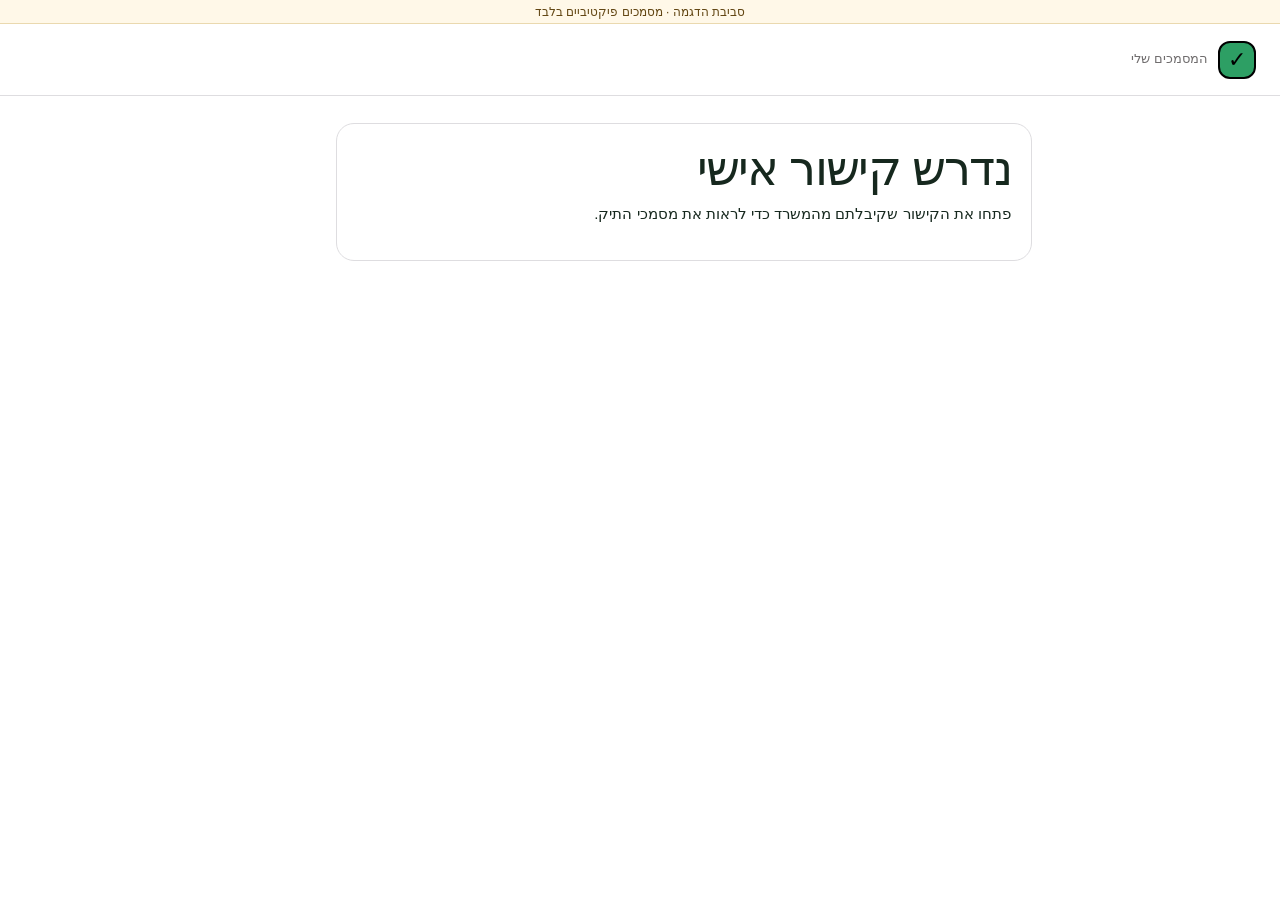
==== commit 21a1623c: "Client page: two lists (left to send / sent for review), photo or file sends at once with undo, 4 PI" ====
--- a/client.html
+++ b/client.html
@@ -12,7 +12,7 @@
 </head>
 <body>
   <div class="demo-bar">סביבת הדגמה · מסמכים פיקטיביים בלבד</div>
-  <header class="client-header"><div class="brand"><span class="brand-mark">✓</span><span><strong>התיק מוכן<span class="brand-dot">.</span></strong><small id="office-name">המסמכים שלי</small></span></div><span class="muted">ממשיכים מאיפה שעצרנו</span></header>
+  <header class="client-header"><div class="brand"><span class="brand-mark">✓</span><span><strong id="office-name"></strong><small>המסמכים שלי</small></span></div></header>
   <main id="app" class="client-page"><p role="status">טוען את רשימת המסמכים…</p></main>
   <div id="toast" role="status" aria-live="polite"></div>
   <script src="portal-config.js"></script>
--- a/style.css
+++ b/style.css
@@ -1,7 +1,7 @@
 @import url('https://fonts.googleapis.com/css2?family=Heebo:wght@400;500;600;700;800;900&display=swap');
 :root{font-family:Heebo,sans-serif;color:#16281e;background:#f4f3f5;font-synthesis:none;--green:#2d9f64;--dark:#185c38;--mint:#e8f5ee;--ink:#16281e;--gray:#595657;--muted:#706d6e;--line:#dedde0;--soft:#f0eff2;--blue:#d6e6ff;--lime:#edf3c7;--peach:#fdf2e5;--coral:#d9432d;--red:#ffe8e3;--amber:#875000;--amber-soft:#fff1d6;--sidebar:216px}
 *{box-sizing:border-box}html,body{min-width:0;overflow-x:hidden;background:#f4f3f5}body{min-height:100vh;margin:0;color:var(--ink);font-size:15px;line-height:1.5}[hidden]{display:none!important}button,input,select,textarea{font:inherit}a{color:var(--dark);text-underline-offset:3px}h1,h2,h3,p{margin-top:0}h1{margin-bottom:8px;font-size:clamp(2rem,4vw,3rem);font-weight:900;line-height:1.06;letter-spacing:-.035em}h2{font-size:1.4rem;font-weight:900}h3{font-size:1.08rem;font-weight:900}small{display:block;color:var(--muted);font-size:.8rem;line-height:1.45}
-button,.button-link,a.primary{min-height:44px;padding:9px 14px;border:1px solid #c9c8cb;border-radius:12px;background:#fff;color:var(--ink);font-weight:700;line-height:1.25;text-decoration:none;cursor:pointer;transition:.15s}button:hover{border-color:#969499;background:#f8f7f8}button:active{transform:translateY(1px)}button:disabled{border-color:var(--line);background:var(--soft);color:#858285;cursor:not-allowed;opacity:1}:is(button,a,input,select,textarea,summary):focus-visible{outline:3px solid #5753e8;outline-offset:3px}.primary,a.primary,.button-link.primary{display:inline-flex;align-items:center;justify-content:center;border:3px solid #000;border-radius:15px;background:var(--green);color:#07150d;font-weight:900;box-shadow:2px 2px 0 #000}.primary:hover,a.primary:hover{border-color:#000;background:#41b576;color:#000}.primary:active{transform:translate(2px,2px);box-shadow:none}.primary:disabled{border-color:#aaa8aa;background:#d5d3d5;color:#777;box-shadow:none}.text-button,.back-button,.case-name,#inline-client,.demo-bar button,.dialog-head>button{min-height:44px;padding:4px 6px;border:0;background:transparent;color:var(--dark);box-shadow:none}.text-button:hover,.back-button:hover,.case-name:hover,#inline-client:hover{background:var(--mint)}
+button,.button-link,a.primary{min-height:44px;padding:9px 14px;border:1px solid #c9c8cb;border-radius:12px;background:#fff;color:var(--ink);font-weight:700;line-height:1.25;text-decoration:none;cursor:pointer;transition:.15s}button:hover{border-color:#969499;background:#f8f7f8}button:active{transform:translateY(1px)}button:disabled{border-color:var(--line);background:var(--soft);color:#858285;cursor:not-allowed;opacity:1}:is(button,a,input,select,textarea,summary):focus-visible{outline:3px solid #5753e8;outline-offset:3px}.primary,a.primary,.button-link.primary{display:inline-flex;align-items:center;justify-content:center;border:3px solid #000;border-radius:15px;background:var(--green);color:#07150d;font-weight:900;box-shadow:none}.primary:hover,a.primary:hover{border-color:#000;background:#41b576;color:#000}.primary:active{transform:translateY(1px);box-shadow:none}.primary:disabled{border-color:#aaa8aa;background:#d5d3d5;color:#777;box-shadow:none}.text-button,.back-button,.case-name,#inline-client,.demo-bar button,.dialog-head>button{min-height:44px;padding:4px 6px;border:0;background:transparent;color:var(--dark);box-shadow:none}.text-button:hover,.back-button:hover,.case-name:hover,#inline-client:hover{background:var(--mint)}
 .demo-bar{position:fixed;z-index:60;inset:0 0 auto;min-height:30px;padding:5px 3%;border-bottom:1px solid #ead9af;background:#fff8e8;color:#634714;font-size:12px;text-align:center}header{position:fixed;z-index:50;top:30px;inset-inline:0;height:72px;display:flex;align-items:center;justify-content:space-between;gap:20px;padding:10px 24px;border-bottom:1px solid var(--line);background:#fff}.brand{display:flex;align-items:center;gap:10px;min-width:0;color:var(--ink);text-decoration:none}.brand strong{font-size:1.18rem;font-weight:900}.brand-dot{color:var(--green)}.brand-mark{flex:0 0 38px;width:38px;height:38px;display:grid;place-items:center;overflow:hidden;border:2px solid #000;border-radius:12px;background:var(--green);color:#000;font-size:22px;font-weight:900}.brand-mark img{max-width:100%;max-height:34px;object-fit:contain}.brand small{max-width:40vw;overflow:hidden;text-overflow:ellipsis;white-space:nowrap}.session-actions{display:flex;gap:6px}.session-actions button{min-height:40px;padding:7px 11px}header nav{position:fixed;z-index:49;top:102px;right:0;bottom:0;width:var(--sidebar);display:flex;flex-direction:column;gap:5px;padding:28px 17px;border-left:1px solid var(--line);background:#fff}header nav button{width:100%;padding:11px 13px;border:0;background:transparent;color:var(--gray);text-align:right}header nav button:hover{border:0;background:#f7f7f7}header nav button.active{background:var(--mint);color:var(--dark);font-weight:900}
 main{max-width:1440px;margin:auto;padding:132px 34px 54px}body:has(header nav) main{margin-right:var(--sidebar)}.client-page{max-width:880px}.page-heading{display:flex;align-items:flex-start;justify-content:space-between;gap:24px;margin-bottom:20px}.page-heading h1{font-size:clamp(2rem,4vw,2.75rem)}.page-heading p{max-width:64ch;margin:0;color:var(--gray)}.eyebrow{display:block;margin-bottom:7px;color:var(--dark);font-size:.77rem;font-weight:900}.muted{color:var(--gray)}.actions{display:flex;align-items:center;flex-wrap:wrap;gap:8px}.panel,.card{border:1px solid var(--line);border-radius:18px;background:#fff}.card{margin-bottom:14px;padding:20px}.card-head{display:flex;align-items:flex-start;justify-content:space-between;gap:14px}.card-head :is(h1,h2,h3){margin-bottom:6px}
 .stats{display:grid;grid-template-columns:repeat(5,minmax(0,1fr));gap:10px;margin-bottom:20px}.stats>.stat{position:relative;min-width:0;min-height:94px;display:flex;flex-direction:column;align-items:flex-start;justify-content:space-between;padding:14px;border:1px solid var(--line);border-radius:17px;background:#fff;color:var(--ink);text-align:right}.stats>.stat strong{font-size:1.8rem;font-weight:900;line-height:1}.stats>.stat span{color:var(--gray);font-size:.82rem}.stats>.stat i{display:none}.stats>.stat[aria-pressed=true]{padding:12px;border:3px solid #000;background:var(--mint)}.stats>.stat[aria-pressed=true]:after{content:'✓';position:absolute;top:8px;left:8px;width:22px;height:22px;display:grid;place-items:center;border-radius:50%;background:#000;color:#fff;font-size:12px}
@@ -30,3 +30,54 @@
 @media(max-width:1050px){.filters{display:grid;grid-template-columns:repeat(3,1fr)}.filters label:first-child{grid-column:1/-1}.case-stats{grid-template-columns:repeat(3,1fr)}}
 @media(max-width:720px){body{padding-bottom:78px}.demo-bar{display:none}.office-shell{inset:auto 0 0;width:100%;height:72px;padding:7px 10px;border:0;border-top:1px solid var(--line);display:block}.office-shell>.brand,.office-shell>.session-actions{display:none}.office-shell nav{height:100%;margin:0;display:flex;flex-direction:row}.office-shell nav button{min-width:0;text-align:center}.office-shell nav button span{display:block;width:auto}.client-header{position:static;height:auto;padding:14px 18px;border-bottom:1px solid var(--line)}main,body:has(header nav) main{margin:0;padding:20px 14px 28px}.client-page{padding-top:18px}.page-topline{margin-bottom:14px}.page-heading{gap:12px}.page-heading h1{font-size:2rem}.stats{grid-template-columns:repeat(2,1fr);overflow:visible}.stats>.stat{min-width:0}.stats>.stat:first-child{grid-column:1/-1}.filters{grid-template-columns:1fr 1fr}.table-wrap{overflow:visible;border:0}.table-wrap table,.table-wrap tbody,.table-wrap tr,.table-wrap td{display:block;width:100%}.table-wrap thead{display:none}.table-wrap table{min-width:0}.table-wrap tr{position:relative;padding:14px 0;border-bottom:1px solid var(--line)}.table-wrap td{padding:2px 0;border:0}.table-wrap td:nth-child(2),.table-wrap td:nth-child(6),.table-wrap td:nth-child(7),.table-wrap td:nth-child(8){display:none}.table-wrap td:nth-child(5){position:absolute;top:14px;left:0}.compact-progress{margin-top:8px;padding-left:0!important}.compact-progress progress{width:100%}.case-stats>div{padding:12px 5px}.case-stats strong{font-size:1.45rem}.detail-grid{display:block}.page-heading>.actions{width:100%}.page-heading>.actions button{flex:1}.client-header+main{padding-top:18px}}
 @media(max-width:390px){.filters{grid-template-columns:1fr}.filters label:first-child{grid-column:auto}.stats>.stat{min-height:84px}.case-stats span{font-size:.68rem}.case-stats strong{font-size:1.3rem}.form-grid{grid-template-columns:1fr}.channel-cards{grid-template-columns:1fr}}
+/* Before sign-in there is no user to show. */
+.session-actions:has(#logout[hidden]){display:none}
+/* The date filter has no options to carry its name, so its label stays visible inside the chip. */
+.filters label.due-filter{font-size:.82rem;display:flex;align-items:center;gap:6px;border:1px solid var(--line);border-radius:999px;background:#fff;padding-inline-start:12px;color:var(--gray)}
+.filters label.due-filter input{border:0;padding-inline-start:0;min-width:0;flex:1;background:transparent}
+.filters label.due-filter span{white-space:nowrap;font-weight:700}
+.back-links{display:flex;gap:14px;flex-wrap:wrap}
+/* The due date alone carries the deadline: amber from the warning days, red from the urgent days and when late. */
+.due[data-deadline=warning]{color:#8a5300}
+.due[data-deadline=urgent],.due[data-deadline=overdue]{color:#b42b18}
+.filters #closed-toggle{align-self:end;white-space:nowrap}
+.filters #closed-toggle[aria-pressed=true]{background:#000;color:#fff}
+/* Document lists: one slim row per list, the documents as chips (bold = required). */
+.list-rows{padding:0}
+.list-row{display:grid;grid-template-columns:minmax(150px,220px) 1fr auto;gap:14px;align-items:center;padding:12px 16px;border-bottom:1px solid var(--line)}
+.list-row:last-child{border-bottom:0}
+.list-main{display:flex;flex-direction:column;gap:2px}
+.list-main small{color:var(--gray)}
+.doc-chips{display:flex;flex-wrap:wrap;gap:6px;margin:0;padding:0;list-style:none}
+.doc-chips li{padding:3px 10px;border:1px solid var(--line);border-radius:999px;background:var(--soft);font-size:.82rem}
+.doc-chips li.req{font-weight:800;background:#fff;border-color:#bfbdc0}
+@media(max-width:720px){.list-row{grid-template-columns:1fr auto}.doc-chips{grid-column:1/-1;grid-row:2}}
+
+/* The reminder sits under the contact line on the board. */
+#rows [data-whatsapp]{display:block;margin-top:6px;white-space:nowrap}
+
+/* Demo note: a thin strip at the very top of every page. It never floats over the menu or the content. */
+:root{--bar:24px}
+.demo-bar{position:sticky!important;top:0;inset:auto!important;z-index:90;display:block!important;width:auto!important;height:var(--bar);min-height:0!important;margin:0;padding:3px 12px!important;border:0!important;border-bottom:1px solid #ead9af!important;border-radius:0!important;background:#fff8e8;box-shadow:none!important;color:#634714;font-size:12px;line-height:18px;text-align:center;white-space:nowrap;overflow:hidden;text-overflow:ellipsis}
+header:not(.office-shell){position:sticky!important;top:var(--bar)!important}
+@media(min-width:721px){.office-shell{top:var(--bar)!important;height:calc(100vh - var(--bar))!important}}
+
+/* Date fields read DD/MM/YYYY. The real date input is hidden; the calendar button opens it. */
+.date-field{position:relative;display:flex;align-items:center;gap:4px;flex:1;min-width:0}
+.date-field .date-text{flex:1;min-width:0;text-align:right}
+.date-field .date-real{position:absolute;bottom:0;inset-inline-start:0;width:1px;height:1px;margin:0;padding:0;border:0;opacity:0;pointer-events:none}
+.date-field .date-pick{flex:none;min-height:40px;padding:4px 9px;border-radius:10px}
+.filters label.due-filter .date-pick{border:0;background:transparent}
+
+/* One progress bar, two shades: received (light) and approved (dark). */
+.duo-bar{display:block;width:100%;height:8px}
+.duo-bg{fill:#dce9e2}.duo-got{fill:#a8d8bf}.duo-ok{fill:var(--green)}
+.case-stats .case-progress{text-align:right}.case-stats .case-progress strong{font-size:1rem}.case-stats .case-progress .duo-bar{margin-top:8px}
+
+/* "עוד": actions that are rarely needed, out of the way of the main button. */
+.more-menu{position:relative;flex:none}
+.more-menu>summary{list-style:none;min-height:44px;display:flex;align-items:center;padding:9px 18px;border:1px solid #c9c8cb;border-radius:999px;background:#fff;font-weight:700;cursor:pointer}
+.more-menu>summary::-webkit-details-marker{display:none}
+.more-menu>summary:after{content:'▾';margin-inline-start:6px}
+.more-items{position:absolute;z-index:30;inset-inline-end:0;top:calc(100% + 6px);width:min(280px,calc(100vw - 32px));display:flex;flex-direction:column;gap:8px;padding:12px;border:1px solid var(--line);border-radius:14px;background:#fff;box-shadow:0 8px 24px #0000001a}
+.more-items button,.more-items select{width:100%}
--- a/portal.css
+++ b/portal.css
@@ -7,3 +7,65 @@
 
 .client-page{max-width:760px}.client-page .welcome{padding:0 0 18px;border:0;border-bottom:1px solid var(--line);border-radius:0}.client-page .welcome .meta-grid{margin:16px 0}.client-page .welcome .progress-label{margin-top:18px}.still-needed{padding:16px 18px}.still-needed h2{margin-bottom:9px;font-size:1.15rem}.doc-row{box-shadow:none}.doc-row:before{content:'○';display:grid;place-items:center;color:var(--dark);font-size:22px;font-weight:900}.doc-row[data-status=approved]:before{content:'✓'}.upload-zone:before{content:'⇧';width:54px;height:54px;margin:auto;display:grid;place-items:center;border-radius:50%;background:var(--blue);font-size:23px;font-weight:900}.done-state.client-complete{min-height:540px;display:flex;flex-direction:column;align-items:center;justify-content:center;text-align:center;border:0;background:#fff}.completion-illustration{position:relative;width:210px;height:210px;margin-bottom:26px;border-radius:50%;background:var(--lime)}.completion-folder{position:absolute;right:35px;left:35px;bottom:47px;height:104px;padding:20px;border:3px solid #000;border-radius:17px;background:#fff;transform:rotate(-4deg)}.completion-folder:before{content:'';position:absolute;right:18px;top:-23px;width:58px;height:28px;border:3px solid #000;border-bottom:0;border-radius:14px 14px 0 0;background:#fff}.completion-folder i{display:block;height:11px;margin:9px 0;border-radius:8px;background:var(--soft)}.completion-folder i:first-child{width:65%;background:var(--green)}.completion-tick{position:absolute;top:18px;left:18px;width:62px;height:62px;display:grid;place-items:center;border:3px solid #000;border-radius:50%;background:var(--green);font-size:33px;font-weight:900}.completion-summary{width:100%;margin-top:20px;padding:14px 16px;border:1px solid var(--line);border-radius:18px}.completion-summary .progress-label{margin-top:0}
 @media(max-width:720px){.client-page{max-width:none}.welcome{margin-top:0}.doc-row{border-radius:18px}.sticky-finish{bottom:84px}.done-state.client-complete{min-height:calc(100vh - 110px)}}
+/* New case: a tick per document. Required ones start ticked, "as needed" ones start unticked and look quieter. */
+.check-row.pickable{grid-template-columns:36px minmax(150px,1fr) 145px 120px 44px}
+.check-row .include{align-self:center;display:flex;justify-content:center;white-space:normal}
+.check-row .include input{width:22px;height:22px;margin:0;accent-color:var(--green)}
+.check-row.pickable:has(.include-box:not(:checked))>span{color:var(--muted);font-weight:500}
+.save-type{display:flex;gap:10px;align-items:center;margin:12px 0 4px;font-weight:600}
+.save-type input{width:20px;height:20px;margin:0;accent-color:var(--green)}
+.inquiries .card-head{align-items:center;justify-content:flex-start;gap:10px}
+.inquiries .file-list li{align-items:center}
+.unavailable-line{display:block;margin-top:2px;color:#8a5a00}
+@media(max-width:720px){.check-row.pickable{grid-template-columns:36px 1fr 1fr 44px}.check-row.pickable>span{grid-column:2/-1;grid-row:1}.check-row.pickable .include{grid-column:1;grid-row:1/3}.check-row.pickable>label:nth-of-type(2){grid-column:2;grid-row:2}.check-row.pickable>label:nth-of-type(3){grid-column:3;grid-row:2}.check-row.pickable button.remove{grid-column:4;grid-row:2}}
+/* Client: "I don't have this document" and the 4-digit entry. */
+.missing-link{margin-top:8px;font-size:.9rem}
+.missing-answer{margin:10px 0;padding:10px 12px;border:1px solid var(--line);border-radius:10px;background:#fff8e8;color:#5c3d00}
+.missing-answer p{margin:0 0 6px}
+.pin-card{max-width:460px;margin:24px auto}
+.pin-card input#pin{font-size:1.6rem;letter-spacing:.5em;text-align:center;max-width:220px}
+/* Landing page */
+.need-options{display:grid;grid-template-columns:repeat(2,1fr);gap:10px;margin:6px 0 0;padding:0;border:0}
+.need-options legend{margin-bottom:8px;font-weight:700}
+.need-options label{display:flex;gap:10px;align-items:center;min-height:48px;padding:10px 12px;border:1px solid var(--line);border-radius:12px;background:#fff;font-weight:600;cursor:pointer}
+.need-options label:has(input:checked){border-color:var(--green);background:#eef8f3}
+.need-options input{width:20px;height:20px;margin:0;accent-color:var(--green)}
+.consent{display:flex;gap:10px;align-items:flex-start;font-weight:500}
+.consent input{width:20px;height:20px;margin:3px 0 0;flex:none;accent-color:var(--green)}
+.field-error{display:block;min-height:1.2em;color:#a12b1b;font-size:.85rem;font-weight:600}
+.hint-fix{padding:0;border:0;background:none;color:var(--green);font-weight:700;text-decoration:underline;cursor:pointer;min-height:0}
+.hp{position:absolute;inset-inline-start:0;width:1px;height:1px;overflow:hidden;opacity:0;pointer-events:none;clip-path:inset(50%)}
+.landing-steps{margin:0;padding-inline-start:20px}
+.landing-steps li{margin:4px 0}
+@media(max-width:520px){.need-options{grid-template-columns:1fr}}
+.inquiry-note{margin:6px 0 0;color:var(--muted);font-size:.9rem}
+@media(max-width:720px){.table-wrap td:nth-child(5){width:auto}.table-wrap td:first-child{padding-left:120px}}
+
+/* Client page: two lists. What is left to send on top, what was sent below in green. One row per document. */
+.client-head{margin:6px 0 18px}.client-head h1{margin:2px 0 4px;font-size:clamp(1.6rem,6vw,2.2rem)}.client-head p{margin:0}
+.doc-group{margin:0 0 22px}.doc-group h2{display:flex;align-items:center;gap:8px;margin:0 0 10px;font-size:1.05rem}
+.doc-group .count{min-width:26px;padding:1px 8px;border-radius:999px;background:var(--soft);font-size:.8rem;text-align:center}
+.doc-group.sent .count{background:var(--mint);color:var(--dark)}
+.doc-list{display:grid;gap:10px;margin:0;padding:0;list-style:none}
+.doc-item{padding:14px 16px;border:1px solid var(--line);border-radius:16px;background:#fff}
+.doc-item.done{border-color:#bad8c7;background:var(--mint)}.doc-item.done strong span{color:var(--green)}
+.doc-item.fix{border-color:#f1b9ad;background:#fff6f4}
+.doc-line{display:flex;align-items:baseline;justify-content:space-between;gap:10px}.doc-line strong{font-size:1rem}
+.doc-item p{margin:6px 0 0}.doc-item .files{font-size:.84rem;overflow-wrap:anywhere}
+.fix-note{padding:8px 10px;border-radius:10px;background:var(--red);color:#7a2617}
+.pick-buttons{display:flex;gap:8px;margin-top:12px}
+.pick{flex:1;min-height:48px;display:flex;align-items:center;justify-content:center;padding:8px 12px;border:1px solid #c9c8cb;border-radius:12px;background:#fff;font-weight:800;cursor:pointer}
+.pick.primary-pick{border:2px solid #000;background:var(--green);color:#fff}
+.pick:focus-within{outline:3px solid var(--dark);outline-offset:2px}
+.text-button.small{min-height:44px;padding:4px 0;font-size:.86rem}
+.sending-line{padding:8px 10px;border-radius:10px;background:var(--soft);font-weight:700}
+.note-field,.missing-form{display:grid;gap:6px;margin-top:10px}
+.more-files{margin-top:8px}.more-files>summary{min-height:44px;display:flex;align-items:center;cursor:pointer;font-weight:700;color:var(--dark)}
+.done-state{display:grid;justify-items:center;gap:6px;margin:0 0 20px;padding:22px;border-radius:18px;text-align:center}
+.done-state h2{margin:0}.done-state p{margin:0}
+.done-state .completion-tick{position:static;width:54px;height:54px;display:grid;place-items:center;border:3px solid #000;border-radius:50%;background:#fff;font-size:26px;font-weight:900}
+.pin-boxes{display:flex;justify-content:center;gap:10px;margin:18px 0 6px}
+.pin-box{width:56px;height:64px;padding:0;border:2px solid #c9c8cb;border-radius:14px;font-size:1.8rem;font-weight:800;text-align:center}
+.pin-box:focus{border-color:var(--dark);outline:none}
+.doc-item .text-button.small{display:inline-flex;align-items:center;margin-inline-end:20px}
+.doc-item .upload-status:empty{display:none}
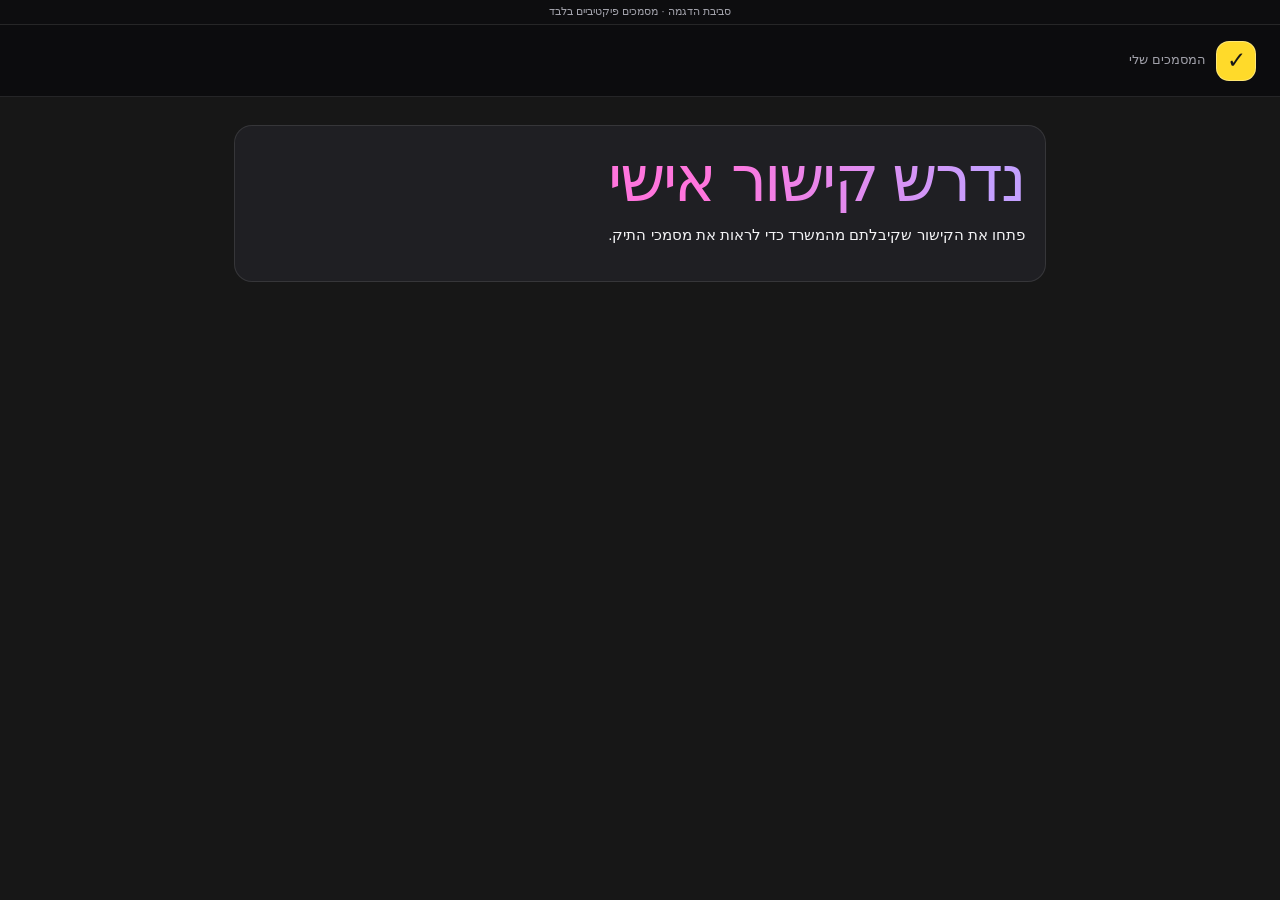
==== commit dff6e34a: "Dark look after Artlist Academy: #171717 base, purple-pink gradient bands, gradient headlines, yello" ====
--- a/client.html
+++ b/client.html
@@ -7,6 +7,9 @@
   <meta name="referrer" content="no-referrer">
   <meta http-equiv="Content-Security-Policy" content="default-src 'self'; script-src 'self'; style-src 'self' https://fonts.googleapis.com; font-src https://fonts.gstatic.com; connect-src 'self' http://127.0.0.1:8787 https://waives-onboarding-intake.autumn-glitter-1f91.workers.dev; img-src 'self' data: http://127.0.0.1:8787 https://waives-onboarding-intake.autumn-glitter-1f91.workers.dev; object-src 'none'; base-uri 'self'">
   <title>התיק מוכן · המסמכים שלי</title>
+  <link rel="preconnect" href="https://fonts.googleapis.com">
+  <link rel="preconnect" href="https://fonts.gstatic.com" crossorigin>
+  <link href="https://fonts.googleapis.com/css2?family=Rubik:wght@400;500;700;800&display=swap" rel="stylesheet">
   <link rel="stylesheet" href="style.css">
   <link rel="stylesheet" href="portal.css">
 </head>
--- a/style.css
+++ b/style.css
@@ -1,83 +1,338 @@
-@import url('https://fonts.googleapis.com/css2?family=Heebo:wght@400;500;600;700;800;900&display=swap');
-:root{font-family:Heebo,sans-serif;color:#16281e;background:#f4f3f5;font-synthesis:none;--green:#2d9f64;--dark:#185c38;--mint:#e8f5ee;--ink:#16281e;--gray:#595657;--muted:#706d6e;--line:#dedde0;--soft:#f0eff2;--blue:#d6e6ff;--lime:#edf3c7;--peach:#fdf2e5;--coral:#d9432d;--red:#ffe8e3;--amber:#875000;--amber-soft:#fff1d6;--sidebar:216px}
-*{box-sizing:border-box}html,body{min-width:0;overflow-x:hidden;background:#f4f3f5}body{min-height:100vh;margin:0;color:var(--ink);font-size:15px;line-height:1.5}[hidden]{display:none!important}button,input,select,textarea{font:inherit}a{color:var(--dark);text-underline-offset:3px}h1,h2,h3,p{margin-top:0}h1{margin-bottom:8px;font-size:clamp(2rem,4vw,3rem);font-weight:900;line-height:1.06;letter-spacing:-.035em}h2{font-size:1.4rem;font-weight:900}h3{font-size:1.08rem;font-weight:900}small{display:block;color:var(--muted);font-size:.8rem;line-height:1.45}
-button,.button-link,a.primary{min-height:44px;padding:9px 14px;border:1px solid #c9c8cb;border-radius:12px;background:#fff;color:var(--ink);font-weight:700;line-height:1.25;text-decoration:none;cursor:pointer;transition:.15s}button:hover{border-color:#969499;background:#f8f7f8}button:active{transform:translateY(1px)}button:disabled{border-color:var(--line);background:var(--soft);color:#858285;cursor:not-allowed;opacity:1}:is(button,a,input,select,textarea,summary):focus-visible{outline:3px solid #5753e8;outline-offset:3px}.primary,a.primary,.button-link.primary{display:inline-flex;align-items:center;justify-content:center;border:3px solid #000;border-radius:15px;background:var(--green);color:#07150d;font-weight:900;box-shadow:none}.primary:hover,a.primary:hover{border-color:#000;background:#41b576;color:#000}.primary:active{transform:translateY(1px);box-shadow:none}.primary:disabled{border-color:#aaa8aa;background:#d5d3d5;color:#777;box-shadow:none}.text-button,.back-button,.case-name,#inline-client,.demo-bar button,.dialog-head>button{min-height:44px;padding:4px 6px;border:0;background:transparent;color:var(--dark);box-shadow:none}.text-button:hover,.back-button:hover,.case-name:hover,#inline-client:hover{background:var(--mint)}
-.demo-bar{position:fixed;z-index:60;inset:0 0 auto;min-height:30px;padding:5px 3%;border-bottom:1px solid #ead9af;background:#fff8e8;color:#634714;font-size:12px;text-align:center}header{position:fixed;z-index:50;top:30px;inset-inline:0;height:72px;display:flex;align-items:center;justify-content:space-between;gap:20px;padding:10px 24px;border-bottom:1px solid var(--line);background:#fff}.brand{display:flex;align-items:center;gap:10px;min-width:0;color:var(--ink);text-decoration:none}.brand strong{font-size:1.18rem;font-weight:900}.brand-dot{color:var(--green)}.brand-mark{flex:0 0 38px;width:38px;height:38px;display:grid;place-items:center;overflow:hidden;border:2px solid #000;border-radius:12px;background:var(--green);color:#000;font-size:22px;font-weight:900}.brand-mark img{max-width:100%;max-height:34px;object-fit:contain}.brand small{max-width:40vw;overflow:hidden;text-overflow:ellipsis;white-space:nowrap}.session-actions{display:flex;gap:6px}.session-actions button{min-height:40px;padding:7px 11px}header nav{position:fixed;z-index:49;top:102px;right:0;bottom:0;width:var(--sidebar);display:flex;flex-direction:column;gap:5px;padding:28px 17px;border-left:1px solid var(--line);background:#fff}header nav button{width:100%;padding:11px 13px;border:0;background:transparent;color:var(--gray);text-align:right}header nav button:hover{border:0;background:#f7f7f7}header nav button.active{background:var(--mint);color:var(--dark);font-weight:900}
-main{max-width:1440px;margin:auto;padding:132px 34px 54px}body:has(header nav) main{margin-right:var(--sidebar)}.client-page{max-width:880px}.page-heading{display:flex;align-items:flex-start;justify-content:space-between;gap:24px;margin-bottom:20px}.page-heading h1{font-size:clamp(2rem,4vw,2.75rem)}.page-heading p{max-width:64ch;margin:0;color:var(--gray)}.eyebrow{display:block;margin-bottom:7px;color:var(--dark);font-size:.77rem;font-weight:900}.muted{color:var(--gray)}.actions{display:flex;align-items:center;flex-wrap:wrap;gap:8px}.panel,.card{border:1px solid var(--line);border-radius:18px;background:#fff}.card{margin-bottom:14px;padding:20px}.card-head{display:flex;align-items:flex-start;justify-content:space-between;gap:14px}.card-head :is(h1,h2,h3){margin-bottom:6px}
-.stats{display:grid;grid-template-columns:repeat(5,minmax(0,1fr));gap:10px;margin-bottom:20px}.stats>.stat{position:relative;min-width:0;min-height:94px;display:flex;flex-direction:column;align-items:flex-start;justify-content:space-between;padding:14px;border:1px solid var(--line);border-radius:17px;background:#fff;color:var(--ink);text-align:right}.stats>.stat strong{font-size:1.8rem;font-weight:900;line-height:1}.stats>.stat span{color:var(--gray);font-size:.82rem}.stats>.stat i{display:none}.stats>.stat[aria-pressed=true]{padding:12px;border:3px solid #000;background:var(--mint)}.stats>.stat[aria-pressed=true]:after{content:'✓';position:absolute;top:8px;left:8px;width:22px;height:22px;display:grid;place-items:center;border-radius:50%;background:#000;color:#fff;font-size:12px}
-.badge{display:inline-block;padding:4px 9px;border:0;border-radius:999px;font-size:.75rem;font-weight:800;white-space:nowrap}.badge.green{background:var(--mint);color:var(--dark)}.badge.blue{background:var(--blue);color:#244b80}.badge.amber{background:var(--amber-soft);color:#714300}.badge.red{background:var(--red);color:#922b1b}.progress-label{display:flex;justify-content:space-between;gap:12px;margin:18px 0 7px;color:var(--gray);font-size:.83rem}progress{width:100%;height:9px;border:0;border-radius:99px;background:#dce9e2;accent-color:var(--green)}progress::-webkit-progress-bar{border-radius:99px;background:#dce9e2}progress::-webkit-progress-value{border-radius:99px;background:linear-gradient(90deg,#88c8a8,var(--green))}progress::-moz-progress-bar{background:var(--green)}
-.filters{display:grid;grid-template-columns:2fr repeat(5,minmax(120px,1fr));gap:9px;margin-bottom:18px}label{display:grid;gap:6px;color:var(--gray);font-size:.86rem;font-weight:600}input,select,textarea{width:100%;min-width:0;min-height:44px;padding:10px 12px;border:1px solid #cfced1;border-radius:12px;background:#fff;color:var(--ink)}textarea{min-height:104px;resize:vertical}label:has([required]){position:relative}label:has([required]):after{content:'*';position:absolute;top:-5px;right:-8px;color:#a42d1c;font-size:1rem;font-weight:900}.form-grid{display:grid;grid-template-columns:1fr 1fr;gap:14px}.form-grid .wide{grid-column:1/-1}form{display:grid;gap:18px}
-.table-wrap{overflow:auto}table{width:100%;border-collapse:collapse;background:#fff;font-size:.86rem;text-align:right}th{padding:11px 12px;background:#f8f7f8;color:var(--gray);font-weight:700;white-space:nowrap}td{padding:13px 12px;border-top:1px solid var(--line);vertical-align:top}td strong{display:block}td small{margin-top:4px;max-width:240px}tbody tr:hover td{background-color:#fafafa}tr[data-deadline=warning]{box-shadow:inset -5px 0 #d39020}tr[data-deadline=urgent]{box-shadow:inset -5px 0 #ea6049}tr[data-deadline=overdue]{box-shadow:inset -7px 0 #c93b28}tr[data-deadline=warning] td{background:#fffaf0}tr[data-deadline=urgent] td,tr[data-deadline=overdue] td{background:#fff5f2}.deadline{display:inline-block;margin-top:5px;padding:3px 7px;border-radius:99px;font-size:.72rem;font-weight:900}.deadline[data-deadline=warning]{background:var(--amber-soft);color:#714300}.deadline[data-deadline=urgent],.deadline[data-deadline=overdue]{background:var(--red);color:#942d1d}button.sort{min-height:34px;padding:4px 6px;border:0;background:transparent;color:inherit}th[aria-sort=ascending],th[aria-sort=descending]{box-shadow:inset 0 -3px var(--green);color:var(--dark)}.case-name{height:auto;min-height:36px;padding:0;color:var(--ink);text-align:right}.client-cases{display:flex;min-width:150px;max-width:270px;flex-direction:column;align-items:flex-start;gap:3px}#client-rows tr.fresh{box-shadow:inset -5px 0 #d39020}#client-rows tr.fresh td{background:#fff9e9}#client-rows td:nth-child(3),#client-rows td:nth-child(4){direction:ltr;text-align:right;white-space:nowrap}small.contact[data-contacted=no]{color:#7a4800;font-weight:700}#client-hits{padding:0 18px}.empty{padding:48px 20px;color:var(--gray);text-align:center}
-.detail-grid{display:grid;grid-template-columns:minmax(0,2fr) minmax(280px,1fr);gap:18px;align-items:start}.meta-grid{display:grid;grid-template-columns:1fr 1fr;gap:14px;margin:18px 0}.meta-grid>div{padding-bottom:8px;border-bottom:1px solid var(--line)}.meta-grid dt{color:var(--gray);font-size:.8rem}.meta-grid dd{margin:3px 0 0;font-weight:700;overflow-wrap:anywhere}.file-list{margin:12px 0;padding:0;list-style:none}.file-list li{display:flex;justify-content:space-between;gap:12px;padding:11px 0;border-top:1px solid var(--line);overflow-wrap:anywhere}.file-list .old{opacity:.62}.review-all{display:flex;align-items:center;justify-content:space-between;gap:16px;border:2px solid var(--dark);background:var(--mint)}.review-all p{margin:0}.review-note,p.client-note{margin:12px 0;padding:10px 12px;border-right:4px solid var(--coral);border-radius:10px;background:#fff0ec;color:#70291d}.done-state,.success{padding:18px;border-color:#bad8c7;background:var(--mint);color:#154d2f}.approved-docs{margin:14px 0}.approved-docs>summary,details>summary{min-height:44px;padding:12px 14px;border:1px solid var(--line);border-radius:12px;background:#fff;font-weight:800;cursor:pointer}.approved-docs[open]>summary{margin-bottom:10px}.approved-docs>.card{margin-right:12px;border-right:3px solid #88c8a8}.activity{padding:20px}.activity .event{position:relative;display:flex;justify-content:space-between;gap:12px;margin-right:7px;padding:0 18px 16px 0;border-right:2px solid var(--line)}.activity .event:before{content:'';position:absolute;top:4px;right:-7px;width:10px;height:10px;border:2px solid #fff;border-radius:50%;background:var(--green)}.activity .event time{color:var(--muted);font-size:.75rem;white-space:nowrap}.link-box{direction:ltr;margin:14px 0;padding:12px;border-radius:12px;background:var(--soft);overflow-wrap:anywhere;text-align:left}.pending-note{padding:12px 14px;border-radius:10px;background:var(--amber-soft);color:#644000}.error{color:#982e1f;font-weight:600}
-.subtabs{display:flex;gap:20px;margin:-6px 0 22px;border-bottom:1px solid var(--line);overflow-x:auto}.subtabs button[data-sub]{flex:0 0 auto;padding:8px 2px;border:0;border-radius:0;background:transparent;color:var(--gray)}.subtabs button[data-sub].active{border-bottom:3px solid #000;color:var(--ink);font-weight:900}.catalog-grid{display:grid;grid-template-columns:1fr 1fr;gap:18px}.catalog-item{display:flex;align-items:center;justify-content:space-between;gap:12px;padding:14px 0;border-bottom:1px solid var(--line)}
-dialog{width:min(760px,calc(100% - 24px));max-height:90vh;margin:auto auto 0;padding:24px 30px 30px;overflow:auto;border:0;border-radius:28px 28px 0 0;background:#fff;color:var(--ink)}dialog::backdrop{background:rgb(22 40 30/34%)}.dialog-head{position:relative;display:flex;align-items:center;justify-content:center;min-height:44px;margin-bottom:18px;text-align:center}.dialog-head h2{margin:0;font-size:1.5rem;font-weight:900}.dialog-head #close-modal{position:absolute;left:0;width:40px;height:40px;padding:0;border-radius:50%;background:var(--red);color:var(--coral);font-size:25px}.check-row{display:grid;grid-template-columns:minmax(150px,1fr) 145px 120px 44px;align-items:end;gap:10px;padding:10px 0;border-bottom:1px solid var(--line)}.check-row>span{align-self:center;font-weight:700;overflow-wrap:anywhere}.check-row label{white-space:nowrap}.check-row button.remove{width:44px;padding:0;color:#922b1b}.requirement-editor{max-height:330px;overflow:auto}.add-document{display:flex;align-items:center;gap:8px;margin-top:12px}.add-document #doc-search{flex:1}#more{margin-top:4px}.channel-cards{display:grid;grid-template-columns:repeat(3,1fr);gap:11px;margin:16px 0}.channel-cards>button[role=radio]{position:relative;min-height:116px;padding:18px 12px;border-radius:18px;text-align:center}.channel-cards>button[role=radio]:before{content:'';display:block;width:52px;height:52px;margin:0 auto 9px;border-radius:50%;background:var(--lime)}.channel-cards>button:nth-child(2):before{background:var(--blue)}.channel-cards>button:nth-child(3):before{background:var(--peach)}.channel-cards>button[aria-checked=true]{padding:16px 10px;border:3px solid #000}.channel-cards>button[aria-checked=true]:after{content:'✓';position:absolute;top:9px;left:9px;width:24px;height:24px;display:grid;place-items:center;border-radius:50%;background:#000;color:#fff}.channel-cards>button:disabled{filter:grayscale(.5);opacity:.62}#inline-client{justify-self:start;width:auto;text-decoration:underline}#toast{position:fixed;z-index:100;bottom:24px;left:50%;max-width:90%;padding:12px 20px;border-radius:12px;background:#111;color:#fff;opacity:0;pointer-events:none;transform:translate(-50%,18px);transition:.2s}#toast.show{opacity:1;transform:translate(-50%,0)}
-.login{max-width:460px;margin:52px auto;padding:30px}.toolbar{display:flex;align-items:center;flex-wrap:wrap;gap:9px;margin-bottom:18px}.still-needed{border:0;background:var(--lime)}.still-needed ul{display:grid;gap:6px;margin:0;padding:0;list-style:none}.still-needed li{padding:8px 10px;border-radius:10px;background:rgb(255 255 255/58%)}.client-bottom{margin-top:22px;color:var(--muted);font-size:.8rem;line-height:1.7;text-align:center}.footer-note{color:var(--muted);font-size:.78rem;text-align:center}
-@media(max-width:1050px){.filters{grid-template-columns:repeat(3,1fr)}.detail-grid{grid-template-columns:1fr}.stats{grid-template-columns:repeat(3,1fr)}}
-@media(max-width:720px){:root{--sidebar:0}body{padding-bottom:78px}.demo-bar{min-height:26px;padding:4px 8px}header{top:26px;height:68px;padding:8px 14px}.brand strong{font-size:1rem}.brand small{max-width:45vw;font-size:.7rem}.session-actions{margin-right:auto}.session-actions button{min-height:38px;padding:6px 8px;font-size:.75rem}header nav{top:auto;right:0;bottom:0;left:0;width:100%;height:72px;flex-direction:row;gap:4px;padding:7px 10px;border:0;border-top:1px solid var(--line)}header nav button{flex:1;min-width:76px;padding:8px 6px;text-align:center}header nav button.active{border-radius:13px}main,body:has(header nav) main{width:100%;margin:0;padding:116px 14px 28px}.client-page{padding-top:116px}.page-heading{flex-direction:column;gap:14px}.page-heading .actions,.page-heading>button{width:100%}.stats{grid-template-columns:repeat(5,minmax(128px,1fr));padding:2px 2px 9px;overflow-x:auto}.stats>.stat{min-width:128px}.filters,.form-grid{grid-template-columns:1fr 1fr}.filters label:first-child{grid-column:1/-1}.panel.table-wrap{border-radius:14px}table{min-width:760px}.card{padding:17px}.review-all{align-items:stretch;flex-direction:column}.review-all .primary{width:100%}.channel-cards{grid-template-columns:1fr}dialog{padding:20px 16px 24px}.check-row{grid-template-columns:1fr 1fr 44px}.check-row>span{grid-column:1/-1}.check-row button.remove{grid-column:3;grid-row:2}}
-@media(max-width:420px){.filters,.form-grid,.catalog-grid,.meta-grid{grid-template-columns:1fr}.filters>*,.form-grid .wide{grid-column:1}.file-list li{flex-direction:column}.add-document{align-items:stretch;flex-direction:column}}
-@media(prefers-reduced-motion:reduce){*{transition:none!important}}
-
-/* Approved proposal: quiet white canvas, anchored office rail, bold outlined actions. */
-body{background:#fff}.demo-bar{position:fixed;inset:auto 16px 14px auto;z-index:70;width:max-content;min-height:0;padding:5px 10px;border:1px solid #ead9af;border-radius:999px;background:#fff8e8;box-shadow:0 3px 12px #0000000d}
-.office-shell{position:fixed;z-index:50;inset:0 0 0 auto;width:var(--sidebar);height:100vh;padding:25px 17px 18px;border:0;border-left:1px solid var(--line);background:#fff;display:flex;align-items:stretch;flex-direction:column;justify-content:flex-start}.office-shell .brand{flex:0 0 auto}.office-shell nav{position:static;width:auto;margin-top:30px;padding:0;border:0;background:transparent}.office-shell nav button span{display:inline-block;width:24px;color:inherit;font-size:17px}.office-shell .session-actions{margin-top:auto;padding-top:16px;border-top:1px solid var(--line);display:grid;grid-template-columns:40px 1fr;gap:2px 9px;align-items:center}.user-avatar{grid-row:1/3;width:40px;height:40px;display:grid;place-items:center;border-radius:50%;background:var(--peach);font-weight:900}.user-copy{min-width:0}.user-copy strong,.user-copy small{display:block;overflow:hidden;text-overflow:ellipsis;white-space:nowrap}.session-actions #me,.session-actions #logout{grid-column:2;min-height:28px;padding:2px 0;border:0;background:transparent;color:var(--dark);font-size:.74rem;text-align:right}.session-actions #me{margin-top:4px}.session-actions #logout{color:var(--gray)}
-main,body:has(header nav) main{max-width:none;margin:0 var(--sidebar) 0 0;padding:27px 32px 58px}.page-topline{display:flex;align-items:center;justify-content:space-between;margin-bottom:18px}.page-heading{margin-bottom:18px}.page-heading h1{font-size:2.25rem}.stats{margin-bottom:18px}.stats>.stat:last-child strong{color:var(--coral)}
-.filters{display:flex;gap:9px;align-items:end;overflow:visible}.filters label{flex:1;min-width:0;font-size:0}.filters label:first-child{flex:2}.filters input,.filters select,.filters>button{border-radius:999px;background:#fff;font-size:.82rem}.filters input::placeholder{color:var(--gray)}
-.table-wrap{border-radius:18px}.table-wrap table{font-size:.78rem}.table-wrap th,.table-wrap td{padding:12px 9px}.table-wrap tr[data-deadline]{box-shadow:none}.table-wrap tr[data-deadline] td{background:#fff}.compact-progress{min-width:122px}.compact-progress .progress-label{margin:0 0 4px}.compact-progress .progress-label span{display:none}.compact-progress progress{width:100px;height:7px}.compact-progress>small{margin-top:3px}.table-wrap .deadline{display:block;width:max-content;margin-top:2px;padding:0;background:transparent!important}.deadline[data-deadline=warning]{color:var(--amber)}.deadline[data-deadline=urgent],.deadline[data-deadline=overdue]{color:#a72e1c}.table-wrap [data-whatsapp]{min-height:30px;margin-top:5px;padding:3px 7px;font-size:.7rem}
-.case-stats{display:grid;grid-template-columns:repeat(3,1fr);margin:18px 0;border:1px solid var(--line);border-radius:18px;background:#fff}.case-stats>div{padding:13px 18px;text-align:center}.case-stats>div+div{border-right:1px solid var(--line)}.case-stats span{display:block;color:var(--muted);font-size:.76rem}.case-stats strong{font-size:1.7rem;font-weight:900}.green-number{color:var(--green)}.urgent-number{color:var(--coral)}.requirement-card .file-list{margin-bottom:12px}.approve-requirement{border-color:#000;background:#000;color:#fff}.approve-requirement:hover{border-color:#000;background:#222;color:#fff}.case-meta .meta-grid{margin-bottom:10px}.activity .event strong{display:block}.activity .event small{margin-top:2px}.review-all small{margin-top:2px}.page-heading>.actions button:not(.primary){border-radius:999px}
-.subtabs{margin-top:0}.catalog-grid,.detail-grid{gap:16px}.card{box-shadow:none}.client-cases .case-name{display:inline-flex;width:auto;min-height:28px;padding:3px 8px;border-radius:999px;background:var(--mint);color:var(--dark)}
-.login{position:relative;max-width:470px;margin:8vh auto;padding:34px;border-radius:24px}.login:before{content:'✓';position:absolute;top:-46px;right:24px;width:38px;height:38px;display:grid;place-items:center;border:2px solid #000;border-radius:12px;background:var(--green);font-size:22px;font-weight:900}
-.channel-cards>button[role=radio] strong,.channel-cards>button[role=radio] small{display:block}.channel-cards>button[role=radio]:before{content:'W';display:grid;place-items:center;font-size:20px;font-weight:900}.channel-cards>button:nth-child(2):before{content:'✉'}.channel-cards>button:nth-child(3):before{content:'⧉'}
-@media(max-width:1050px){.filters{display:grid;grid-template-columns:repeat(3,1fr)}.filters label:first-child{grid-column:1/-1}.case-stats{grid-template-columns:repeat(3,1fr)}}
-@media(max-width:720px){body{padding-bottom:78px}.demo-bar{display:none}.office-shell{inset:auto 0 0;width:100%;height:72px;padding:7px 10px;border:0;border-top:1px solid var(--line);display:block}.office-shell>.brand,.office-shell>.session-actions{display:none}.office-shell nav{height:100%;margin:0;display:flex;flex-direction:row}.office-shell nav button{min-width:0;text-align:center}.office-shell nav button span{display:block;width:auto}.client-header{position:static;height:auto;padding:14px 18px;border-bottom:1px solid var(--line)}main,body:has(header nav) main{margin:0;padding:20px 14px 28px}.client-page{padding-top:18px}.page-topline{margin-bottom:14px}.page-heading{gap:12px}.page-heading h1{font-size:2rem}.stats{grid-template-columns:repeat(2,1fr);overflow:visible}.stats>.stat{min-width:0}.stats>.stat:first-child{grid-column:1/-1}.filters{grid-template-columns:1fr 1fr}.table-wrap{overflow:visible;border:0}.table-wrap table,.table-wrap tbody,.table-wrap tr,.table-wrap td{display:block;width:100%}.table-wrap thead{display:none}.table-wrap table{min-width:0}.table-wrap tr{position:relative;padding:14px 0;border-bottom:1px solid var(--line)}.table-wrap td{padding:2px 0;border:0}.table-wrap td:nth-child(2),.table-wrap td:nth-child(6),.table-wrap td:nth-child(7),.table-wrap td:nth-child(8){display:none}.table-wrap td:nth-child(5){position:absolute;top:14px;left:0}.compact-progress{margin-top:8px;padding-left:0!important}.compact-progress progress{width:100%}.case-stats>div{padding:12px 5px}.case-stats strong{font-size:1.45rem}.detail-grid{display:block}.page-heading>.actions{width:100%}.page-heading>.actions button{flex:1}.client-header+main{padding-top:18px}}
-@media(max-width:390px){.filters{grid-template-columns:1fr}.filters label:first-child{grid-column:auto}.stats>.stat{min-height:84px}.case-stats span{font-size:.68rem}.case-stats strong{font-size:1.3rem}.form-grid{grid-template-columns:1fr}.channel-cards{grid-template-columns:1fr}}
-/* Before sign-in there is no user to show. */
-.session-actions:has(#logout[hidden]){display:none}
-/* The date filter has no options to carry its name, so its label stays visible inside the chip. */
-.filters label.due-filter{font-size:.82rem;display:flex;align-items:center;gap:6px;border:1px solid var(--line);border-radius:999px;background:#fff;padding-inline-start:12px;color:var(--gray)}
-.filters label.due-filter input{border:0;padding-inline-start:0;min-width:0;flex:1;background:transparent}
-.filters label.due-filter span{white-space:nowrap;font-weight:700}
-.back-links{display:flex;gap:14px;flex-wrap:wrap}
-/* The due date alone carries the deadline: amber from the warning days, red from the urgent days and when late. */
-.due[data-deadline=warning]{color:#8a5300}
-.due[data-deadline=urgent],.due[data-deadline=overdue]{color:#b42b18}
-.filters #closed-toggle{align-self:end;white-space:nowrap}
-.filters #closed-toggle[aria-pressed=true]{background:#000;color:#fff}
-/* Document lists: one slim row per list, the documents as chips (bold = required). */
-.list-rows{padding:0}
-.list-row{display:grid;grid-template-columns:minmax(150px,220px) 1fr auto;gap:14px;align-items:center;padding:12px 16px;border-bottom:1px solid var(--line)}
-.list-row:last-child{border-bottom:0}
-.list-main{display:flex;flex-direction:column;gap:2px}
-.list-main small{color:var(--gray)}
-.doc-chips{display:flex;flex-wrap:wrap;gap:6px;margin:0;padding:0;list-style:none}
-.doc-chips li{padding:3px 10px;border:1px solid var(--line);border-radius:999px;background:var(--soft);font-size:.82rem}
-.doc-chips li.req{font-weight:800;background:#fff;border-color:#bfbdc0}
-@media(max-width:720px){.list-row{grid-template-columns:1fr auto}.doc-chips{grid-column:1/-1;grid-row:2}}
-
-/* The reminder sits under the contact line on the board. */
-#rows [data-whatsapp]{display:block;margin-top:6px;white-space:nowrap}
-
-/* Demo note: a thin strip at the very top of every page. It never floats over the menu or the content. */
-:root{--bar:24px}
-.demo-bar{position:sticky!important;top:0;inset:auto!important;z-index:90;display:block!important;width:auto!important;height:var(--bar);min-height:0!important;margin:0;padding:3px 12px!important;border:0!important;border-bottom:1px solid #ead9af!important;border-radius:0!important;background:#fff8e8;box-shadow:none!important;color:#634714;font-size:12px;line-height:18px;text-align:center;white-space:nowrap;overflow:hidden;text-overflow:ellipsis}
-header:not(.office-shell){position:sticky!important;top:var(--bar)!important}
-@media(min-width:721px){.office-shell{top:var(--bar)!important;height:calc(100vh - var(--bar))!important}}
-
-/* Date fields read DD/MM/YYYY. The real date input is hidden; the calendar button opens it. */
-.date-field{position:relative;display:flex;align-items:center;gap:4px;flex:1;min-width:0}
-.date-field .date-text{flex:1;min-width:0;text-align:right}
-.date-field .date-real{position:absolute;bottom:0;inset-inline-start:0;width:1px;height:1px;margin:0;padding:0;border:0;opacity:0;pointer-events:none}
-.date-field .date-pick{flex:none;min-height:40px;padding:4px 9px;border-radius:10px}
-.filters label.due-filter .date-pick{border:0;background:transparent}
-
-/* One progress bar, two shades: received (light) and approved (dark). */
-.duo-bar{display:block;width:100%;height:8px}
-.duo-bg{fill:#dce9e2}.duo-got{fill:#a8d8bf}.duo-ok{fill:var(--green)}
-.case-stats .case-progress{text-align:right}.case-stats .case-progress strong{font-size:1rem}.case-stats .case-progress .duo-bar{margin-top:8px}
-
-/* "עוד": actions that are rarely needed, out of the way of the main button. */
-.more-menu{position:relative;flex:none}
-.more-menu>summary{list-style:none;min-height:44px;display:flex;align-items:center;padding:9px 18px;border:1px solid #c9c8cb;border-radius:999px;background:#fff;font-weight:700;cursor:pointer}
-.more-menu>summary::-webkit-details-marker{display:none}
-.more-menu>summary:after{content:'▾';margin-inline-start:6px}
-.more-items{position:absolute;z-index:30;inset-inline-end:0;top:calc(100% + 6px);width:min(280px,calc(100vw - 32px));display:flex;flex-direction:column;gap:8px;padding:12px;border:1px solid var(--line);border-radius:14px;background:#fff;box-shadow:0 8px 24px #0000001a}
-.more-items button,.more-items select{width:100%}
+@import url('https://fonts.googleapis.com/css2?family=Rubik:wght@400;500;700;800&display=swap');
+
+:root {
+  --page: #171717;
+  --deep: #0d0d0f;
+  --hero: linear-gradient(95deg, rgba(43, 16, 126, .7) 0%, rgba(255, 117, 221, .7) 100%);
+  --headline: linear-gradient(92deg, #FF75DD 25%, #C4A0FF 92%);
+  --primary: #FFDA2A;
+  --primary-hover: #FFE255;
+  --text: #F5F5F7;
+  --muted: #A1A1AA;
+  --surface: #1f1f23;
+  --surface-soft: rgba(255, 255, 255, .04);
+  --line: rgba(255, 255, 255, .10);
+  --line-strong: rgba(255, 255, 255, .35);
+  --green: #6ED69A;
+  --green-soft: rgba(110, 214, 154, .12);
+  --red: #FF8A80;
+  --red-soft: rgba(255, 138, 128, .12);
+  --blue: #8CCBFF;
+  --blue-soft: rgba(140, 203, 255, .12);
+  --amber: #FFD166;
+  --amber-soft: rgba(255, 209, 102, .12);
+  --violet: #C4A0FF;
+  --pink: #FF75DD;
+  --sidebar: 232px;
+  font-family: Rubik, sans-serif;
+  color: var(--text);
+  background: var(--page);
+  color-scheme: dark;
+  font-synthesis: none;
+}
+
+* { box-sizing: border-box; }
+html, body { min-width: 0; overflow-x: hidden; background: var(--page); }
+body { min-height: 100vh; margin: 0; color: var(--text); font-size: 15px; line-height: 1.55; }
+[hidden] { display: none !important; }
+button, input, select, textarea { font: inherit; }
+a { color: var(--violet); text-underline-offset: 3px; }
+h1, h2, h3, p { margin-top: 0; }
+h1 { margin-bottom: 10px; color: var(--text); font-size: clamp(2.1rem, 5vw, 4.25rem); font-weight: 800; line-height: 1.04; letter-spacing: -.035em; }
+h1:not(.brand h1) { width: fit-content; max-width: 100%; background: var(--headline); background-clip: text; -webkit-background-clip: text; color: transparent; }
+h2 { font-size: 1.42rem; font-weight: 700; }
+h3 { font-size: 1.08rem; font-weight: 700; }
+small { display: block; color: var(--muted); font-size: .8rem; line-height: 1.45; }
+
+button, .button-link, a.primary, .pick { min-height: 44px; padding: 10px 18px; border: 1px solid var(--line-strong); border-radius: 30px; background: transparent; color: var(--text); font-weight: 700; line-height: 1.25; text-decoration: none; cursor: pointer; transition: border-color .16s, background-color .16s, color .16s; }
+button:hover, .button-link:hover, .pick:hover { border-color: rgba(255,255,255,.62); background: rgba(255,255,255,.06); }
+button:disabled { border-color: var(--line); color: var(--muted); cursor: not-allowed; opacity: .58; }
+.primary, a.primary, .button-link.primary, .pick.primary-pick { display: inline-flex; align-items: center; justify-content: center; padding: 12px 30px; border: 0; border-radius: 30px; background: var(--primary); color: var(--page); font-weight: 700; box-shadow: none; }
+.primary:hover, a.primary:hover, .button-link.primary:hover, .pick.primary-pick:hover { border-color: transparent; background: var(--primary-hover); color: var(--page); }
+.primary:disabled { background: rgba(255,218,42,.35); color: var(--page); }
+:is(button, a, input, select, textarea, summary, .pick):focus-visible { outline: 3px solid var(--primary); outline-offset: 3px; }
+.text-button, .back-button, .case-name, #inline-client, .demo-bar button, .dialog-head > button { min-height: 44px; padding: 5px 7px; border: 0; background: transparent; color: var(--violet); box-shadow: none; }
+.text-button:hover, .back-button:hover, .case-name:hover, #inline-client:hover { background: var(--surface-soft); }
+
+.demo-bar { position: fixed; z-index: 80; inset: 0 0 auto; height: 25px; min-height: 25px; padding: 3px 4%; border-bottom: 1px solid var(--line); background: var(--deep); color: var(--muted); font-size: 11px; text-align: center; }
+header:not(.office-shell) { position: fixed; z-index: 60; top: 25px; inset-inline: 0; height: 72px; display: flex; align-items: center; justify-content: space-between; gap: 20px; padding: 10px 24px; border-bottom: 1px solid var(--line); background: rgba(13,13,15,.96); }
+.brand { min-width: 0; min-height: 44px; display: flex; align-items: center; gap: 10px; color: var(--text); text-decoration: none; }
+.brand strong { font-size: 1.16rem; font-weight: 800; }
+.brand-dot { color: var(--pink); }
+.brand-mark { flex: 0 0 40px; width: 40px; height: 40px; display: grid; place-items: center; overflow: hidden; border: 1px solid var(--line-strong); border-radius: 13px; background: var(--primary); color: var(--page); font-size: 23px; font-weight: 800; }
+.brand-mark img { max-width: 100%; max-height: 38px; object-fit: contain; }
+.brand small { max-width: 42vw; overflow: hidden; text-overflow: ellipsis; white-space: nowrap; }
+
+.office-shell { position: fixed; z-index: 60; inset: 25px 0 0 auto; width: var(--sidebar); display: flex; align-items: stretch; flex-direction: column; padding: 25px 17px 18px; border-left: 1px solid var(--line); background: var(--deep); }
+.office-shell nav { display: flex; flex-direction: column; gap: 5px; margin-top: 32px; }
+.office-shell nav button { width: 100%; padding: 12px 13px; border: 0; border-radius: 13px; color: var(--muted); text-align: right; }
+.office-shell nav button span { display: inline-block; width: 24px; color: inherit; }
+.office-shell nav button:hover { background: var(--surface-soft); color: var(--text); }
+.office-shell nav button.active { background: var(--primary); color: var(--page); }
+.session-actions { margin-top: auto; padding-top: 16px; border-top: 1px solid var(--line); display: grid; grid-template-columns: 40px 1fr; gap: 3px 9px; align-items: center; }
+.user-avatar { grid-row: 1 / 3; width: 40px; height: 40px; display: grid; place-items: center; border-radius: 50%; background: var(--surface); color: var(--pink); }
+.user-copy { min-width: 0; }
+.user-copy strong, .user-copy small { display: block; overflow: hidden; text-overflow: ellipsis; white-space: nowrap; }
+.session-actions #me, .session-actions #logout { grid-column: 2; min-height: 30px; padding: 2px 0; border: 0; color: var(--violet); font-size: .75rem; text-align: right; }
+
+main { min-height: 100vh; max-width: 1440px; margin: auto; padding: 125px 34px 58px; }
+body:has(.office-shell) main { max-width: none; margin: 0 var(--sidebar) 0 0; padding: 52px 34px 58px; }
+.client-page { max-width: 880px; }
+.page-topline, .page-heading, .card-head { display: flex; align-items: flex-start; justify-content: space-between; gap: 20px; }
+.page-topline { margin-bottom: 18px; }
+.page-heading { margin-bottom: 22px; }
+.page-heading p, .welcome p { max-width: 65ch; margin-bottom: 0; color: var(--muted); }
+.eyebrow { display: block; margin-bottom: 8px; color: var(--pink); font-size: .76rem; font-weight: 700; letter-spacing: .04em; }
+.muted { color: var(--muted); }
+.actions, .toolbar, .back-links { display: flex; align-items: center; flex-wrap: wrap; gap: 9px; }
+.back-links { margin-bottom: 12px; }
+.panel, .card { border: 1px solid var(--line); border-radius: 18px; background: var(--surface); }
+.card { margin-bottom: 14px; padding: 20px; }
+.card-head :is(h1,h2,h3) { margin-bottom: 6px; }
+
+.welcome, .client-head, .pin-card, .login, body:has(.office-shell) main::before { position: relative; isolation: isolate; }
+.welcome::before, .client-head::before, .pin-card::before, .login::before, body:has(.office-shell) main::before { content: ''; position: absolute; z-index: -1; pointer-events: none; background: linear-gradient(to bottom, transparent 35%, var(--page) 100%), var(--hero); }
+.welcome { width: 100vw; margin: -28px calc(50% - 50vw) 20px; padding: 70px max(28px,calc((100vw - 880px) / 2 + 28px)) 38px; overflow: hidden; border-radius: 0; }
+.welcome::before { inset: 0; }
+.welcome p { font-size: 1.05rem; }
+body:has(.office-shell) main::before { inset: 25px 0 auto; height: 245px; opacity: .68; }
+.client-head { width: 100vw; margin: -28px calc(50% - 50vw) 20px; padding: 64px max(28px,calc((100vw - 880px) / 2 + 28px)) 34px; overflow: hidden; border-radius: 0; }
+.client-head::before { inset: 0; }
+.pin-card, .login { overflow: visible; }
+.pin-card::before, .login::before { top: -42px; bottom: -42px; left: 50%; width: 100vw; border-radius: 0; opacity: .74; transform: translateX(-50%); }
+
+.stats { display: grid; grid-template-columns: repeat(5,minmax(0,1fr)); gap: 10px; margin-bottom: 20px; }
+.stats > .stat { position: relative; min-width: 0; min-height: 108px; display: flex; flex-direction: column; align-items: flex-start; justify-content: space-between; padding: 16px; border: 1px solid var(--line); border-radius: 18px; background: var(--surface); color: var(--text); text-align: right; }
+.stats > .stat:hover { border-color: var(--line-strong); }
+.stats > .stat strong { font-size: 1.8rem; font-weight: 800; line-height: 1; }
+.stats > .stat span { color: var(--muted); font-size: .82rem; }
+.stats > .stat i { display: none; }
+.stats > .stat[aria-pressed=true] { border-color: var(--primary); background: rgba(255,218,42,.10); }
+.stats > .stat[aria-pressed=true]::after { content: '✓'; position: absolute; top: 9px; left: 9px; width: 23px; height: 23px; display: grid; place-items: center; border-radius: 50%; background: var(--primary); color: var(--page); font-size: 12px; }
+.badge { display: inline-block; padding: 4px 9px; border: 1px solid currentColor; border-radius: 999px; font-size: .75rem; font-weight: 700; white-space: nowrap; }
+.badge.green { background: var(--green-soft); color: var(--green); }
+.badge.blue { background: var(--blue-soft); color: var(--blue); }
+.badge.amber { background: var(--amber-soft); color: var(--amber); }
+.badge.red { background: var(--red-soft); color: var(--red); }
+.progress-label { display: flex; justify-content: space-between; gap: 12px; margin: 18px 0 7px; color: var(--muted); font-size: .83rem; }
+progress { width: 100%; height: 8px; border: 0; border-radius: 99px; background: var(--surface-soft); accent-color: var(--pink); }
+progress::-webkit-progress-bar { border-radius: 99px; background: rgba(255,255,255,.08); }
+progress::-webkit-progress-value { border-radius: 99px; background: var(--pink); }
+progress::-moz-progress-bar { background: var(--pink); }
+.duo-bg { fill: rgba(255,255,255,.09); }
+.duo-got { fill: var(--blue); }
+.duo-ok { fill: var(--green); }
+
+label { display: grid; gap: 6px; color: var(--text); font-size: .86rem; font-weight: 500; }
+input, select, textarea { width: 100%; min-width: 0; min-height: 46px; padding: 10px 13px; border: 1px solid var(--line); border-radius: 13px; background: var(--surface-soft); color: var(--text); }
+input::placeholder, textarea::placeholder { color: var(--muted); opacity: .82; }
+input:hover, select:hover, textarea:hover { border-color: var(--line-strong); }
+textarea { min-height: 104px; resize: vertical; }
+option { background: var(--surface); color: var(--text); }
+input[type=checkbox], input[type=radio] { accent-color: var(--primary); }
+.date-field { color-scheme: dark; }
+.form-grid { display: grid; grid-template-columns: 1fr 1fr; gap: 14px; }
+.form-grid .wide { grid-column: 1 / -1; }
+form { display: grid; gap: 18px; }
+.filters { display: grid; grid-template-columns: 2fr repeat(5,minmax(110px,1fr)); align-items: end; gap: 9px; margin-bottom: 18px; }
+.filters input, .filters select, .filters > button { border-radius: 30px; }
+.due-filter { min-width: 0; }
+
+.table-wrap { overflow: auto; }
+table { width: 100%; border-collapse: collapse; background: var(--surface); color: var(--text); font-size: .84rem; text-align: right; }
+th { padding: 12px; background: var(--deep); color: var(--muted); font-weight: 700; white-space: nowrap; }
+td { padding: 13px 12px; border-top: 1px solid var(--line); vertical-align: top; }
+td strong { display: block; }
+td small { margin-top: 4px; max-width: 240px; }
+tbody tr:hover td { background: var(--surface-soft); }
+.due, .deadline { display: inline-block; margin-top: 4px; padding: 3px 7px; border-radius: 99px; font-size: .74rem; font-weight: 700; }
+.due[data-deadline=warning], .deadline[data-deadline=warning] { background: var(--amber-soft); color: var(--amber); }
+.due[data-deadline=urgent], .due[data-deadline=overdue], .deadline[data-deadline=urgent], .deadline[data-deadline=overdue] { background: var(--red-soft); color: var(--red); }
+tr[data-deadline=warning] { box-shadow: inset -4px 0 var(--amber); }
+tr[data-deadline=urgent], tr[data-deadline=overdue] { box-shadow: inset -4px 0 var(--red); }
+button.sort { min-height: 34px; padding: 4px 6px; border: 0; color: inherit; }
+th[aria-sort=ascending], th[aria-sort=descending] { box-shadow: inset 0 -3px var(--primary); color: var(--text); }
+.case-name { height: auto; min-height: 36px; padding: 0; color: var(--text); text-align: right; }
+.client-cases { display: flex; min-width: 150px; max-width: 270px; flex-direction: column; align-items: flex-start; gap: 3px; }
+.client-cases .case-name { min-height: 30px; padding: 3px 9px; border-radius: 99px; background: var(--surface-soft); color: var(--violet); }
+#client-rows tr.fresh { box-shadow: inset -4px 0 var(--amber); }
+#client-rows td:nth-child(3), #client-rows td:nth-child(4) { direction: ltr; text-align: right; white-space: nowrap; }
+small.contact[data-contacted=no] { color: var(--amber); font-weight: 700; }
+#client-hits { padding: 0 18px; }
+.empty { padding: 48px 20px; color: var(--muted); text-align: center; }
+
+.detail-grid { display: grid; grid-template-columns: minmax(0,2fr) minmax(280px,1fr); gap: 18px; align-items: start; }
+.meta-grid { display: grid; grid-template-columns: 1fr 1fr; gap: 14px; margin: 18px 0; }
+.meta-grid > div { padding-bottom: 8px; border-bottom: 1px solid var(--line); }
+.meta-grid dt { color: var(--muted); font-size: .8rem; }
+.meta-grid dd { margin: 3px 0 0; font-weight: 700; overflow-wrap: anywhere; }
+.file-list { margin: 12px 0; padding: 0; list-style: none; }
+.file-list li { display: flex; justify-content: space-between; gap: 12px; padding: 11px 0; border-top: 1px solid var(--line); overflow-wrap: anywhere; }
+.file-list .old { opacity: .62; }
+.review-all { display: flex; align-items: center; justify-content: space-between; gap: 16px; border-color: var(--violet); background: rgba(196,160,255,.08); }
+.review-all p { margin: 0; }
+.review-note, p.client-note, .inquiry-note { margin: 12px 0; padding: 10px 12px; border-right: 3px solid var(--red); border-radius: 10px; background: var(--red-soft); color: var(--text); }
+.done-state, .success { padding: 18px; border-color: rgba(110,214,154,.35); background: var(--green-soft); color: var(--text); }
+.approved-docs { margin: 14px 0; }
+.approved-docs > summary, details > summary { min-height: 44px; padding: 12px 14px; border: 1px solid var(--line); border-radius: 13px; background: var(--surface); font-weight: 700; cursor: pointer; }
+.approved-docs[open] > summary { margin-bottom: 10px; }
+.approved-docs > .card { margin-right: 12px; border-right: 3px solid var(--green); }
+.activity { padding: 20px; }
+.activity .event { position: relative; display: flex; justify-content: space-between; gap: 12px; margin-right: 7px; padding: 0 18px 16px 0; border-right: 2px solid var(--line); }
+.activity .event::before { content: ''; position: absolute; top: 4px; right: -7px; width: 10px; height: 10px; border: 2px solid var(--surface); border-radius: 50%; background: var(--pink); }
+.activity .event time { color: var(--muted); font-size: .75rem; white-space: nowrap; }
+.link-box { direction: ltr; margin: 14px 0; padding: 12px; border-radius: 12px; background: var(--deep); overflow-wrap: anywhere; text-align: left; }
+.pending-note { padding: 12px 14px; border-radius: 10px; background: var(--amber-soft); color: var(--text); }
+.error, .field-error { color: var(--red); font-weight: 700; }
+
+.case-stats { display: grid; grid-template-columns: repeat(3,1fr); margin: 18px 0; border: 1px solid var(--line); border-radius: 18px; background: var(--surface); }
+.case-stats > div { padding: 14px 18px; text-align: center; }
+.case-stats > div + div { border-right: 1px solid var(--line); }
+.case-stats span { display: block; color: var(--muted); font-size: .76rem; }
+.case-stats strong { font-size: 1.7rem; font-weight: 800; }
+.case-progress, .compact-progress { min-width: 0; }
+.case-meta, .requirement-card, .inquiries { min-width: 0; }
+.list-main { min-width: 0; overflow-wrap: anywhere; }
+.required { color: var(--pink); }
+.max { color: var(--muted); }
+.green-number { color: var(--green); }
+.urgent-number { color: var(--red); }
+.approve-requirement { border: 0; background: var(--green); color: var(--deep); }
+.subtabs { display: flex; gap: 20px; margin: -6px 0 22px; border-bottom: 1px solid var(--line); overflow-x: auto; }
+.subtabs button[data-sub] { flex: 0 0 auto; padding: 8px 2px; border: 0; border-radius: 0; color: var(--muted); }
+.subtabs button[data-sub].active { border-bottom: 3px solid var(--primary); color: var(--text); }
+.catalog-grid { display: grid; grid-template-columns: 1fr 1fr; gap: 18px; }
+.catalog-item { display: flex; align-items: center; justify-content: space-between; gap: 12px; padding: 14px 0; border-bottom: 1px solid var(--line); }
+.list-rows { overflow: hidden; }
+.list-row { display: grid; grid-template-columns: minmax(180px,1fr) 2fr auto; align-items: center; gap: 16px; padding: 16px 18px; border-bottom: 1px solid var(--line); }
+.list-row:last-child { border-bottom: 0; }
+.doc-chips { display: flex; flex-wrap: wrap; gap: 6px; margin: 0; padding: 0; list-style: none; }
+.doc-chips li { padding: 4px 9px; border: 1px solid var(--line); border-radius: 99px; color: var(--muted); font-size: .78rem; }
+.doc-chips li.req { border-color: rgba(196,160,255,.4); color: var(--violet); }
+
+dialog { width: min(760px,calc(100% - 24px)); max-height: 90vh; margin: auto; padding: 25px 28px 30px; overflow: auto; border: 1px solid var(--line); border-radius: 22px; background: var(--surface); color: var(--text); }
+dialog::backdrop { background: rgba(13,13,15,.82); }
+.dialog-head { position: relative; display: flex; align-items: center; justify-content: center; min-height: 44px; margin-bottom: 18px; text-align: center; }
+.dialog-head h2 { margin: 0; }
+.dialog-head #close-modal { position: absolute; left: 0; width: 44px; height: 44px; padding: 0; border-radius: 50%; color: var(--red); font-size: 25px; }
+.check-row { display: grid; grid-template-columns: minmax(150px,1fr) 145px 120px 44px; align-items: end; gap: 10px; padding: 10px 0; border-bottom: 1px solid var(--line); }
+.check-row.pickable { grid-template-columns: 36px minmax(150px,1fr) 145px 120px 44px; }
+.check-row > span { align-self: center; font-weight: 700; overflow-wrap: anywhere; }
+.check-row .include { align-self: center; display: flex; justify-content: center; }
+.check-row .include input, .save-type input { width: 22px; height: 22px; margin: 0; }
+.check-row.pickable:has(.include-box:not(:checked)) > span { color: var(--muted); font-weight: 400; }
+.check-row button.remove { width: 44px; padding: 0; color: var(--red); }
+.requirement-editor { max-height: 330px; overflow: auto; }
+.add-document { display: flex; align-items: center; gap: 8px; margin-top: 12px; }
+.add-document #doc-search { flex: 1; }
+.save-type { display: flex; gap: 10px; align-items: center; margin: 12px 0 4px; }
+.more-menu { position: relative; }
+.more-menu > summary { list-style: none; border-radius: 30px; }
+.more-menu > summary::-webkit-details-marker { display: none; }
+.more-menu[open] > summary { border-color: var(--primary); }
+.more-items { position: absolute; z-index: 20; top: calc(100% + 8px); left: 0; width: min(290px,calc(100vw - 28px)); display: grid; gap: 8px; padding: 12px; border: 1px solid var(--line); border-radius: 16px; background: var(--deep); }
+.more-items button { width: 100%; }
+.channel-cards { display: grid; grid-template-columns: repeat(3,1fr); gap: 11px; margin: 16px 0; }
+.channel-cards > button[role=radio] { position: relative; min-height: 124px; padding: 18px 12px; border-radius: 18px; text-align: center; }
+.channel-cards > button[role=radio]::before { content: ''; display: block; width: 46px; height: 46px; margin: 0 auto 9px; border-radius: 50%; background: var(--surface-soft); }
+.channel-cards > button[role=radio][aria-checked=true] { border-color: var(--primary); background: rgba(255,218,42,.08); }
+.channel-cards > button[role=radio][aria-checked=true]::after { content: '✓'; position: absolute; top: 10px; left: 10px; width: 24px; height: 24px; display: grid; place-items: center; border-radius: 50%; background: var(--primary); color: var(--page); }
+.channel-cards strong, .channel-cards small { display: block; }
+#toast { position: fixed; z-index: 100; bottom: 24px; left: 50%; max-width: min(90%,560px); padding: 13px 20px; border: 1px solid var(--line-strong); border-radius: 14px; background: var(--deep); color: var(--text); opacity: 0; pointer-events: none; transform: translate(-50%,18px); transition: .2s; }
+#toast.show { opacity: 1; transform: translate(-50%,0); }
+.login { max-width: 470px; margin: 7vh auto; padding: 34px; border-radius: 22px; }
+#logo-preview img { display: block; max-width: 100%; max-height: 110px; object-fit: contain; }
+.footer-note, .client-bottom { color: var(--muted); font-size: .78rem; text-align: center; }
+.client-header { background: var(--deep); }
+
+@media (max-width: 1050px) { .filters { grid-template-columns: repeat(3,1fr); } .detail-grid { grid-template-columns: 1fr; } .stats { grid-template-columns: repeat(3,1fr); } }
+@media (max-width: 720px) {
+  :root { --sidebar: 0px; }
+  body:has(.office-shell) { padding-bottom: 74px; }
+  .demo-bar { height: 23px; min-height: 23px; padding: 2px 6px; }
+  header:not(.office-shell) { top: 23px; height: 62px; padding: 7px 14px; }
+  .brand-mark { flex-basis: 36px; width: 36px; height: 36px; }
+  .brand strong { font-size: 1rem; }
+  .brand small { max-width: 52vw; font-size: .68rem; }
+  .office-shell { inset: auto 0 0; width: 100%; height: 70px; padding: 6px 8px; border: 0; border-top: 1px solid var(--line); }
+  .office-shell > .brand, .office-shell .session-actions { display: none; }
+  .office-shell nav { height: 100%; flex-direction: row; gap: 4px; margin: 0; }
+  .office-shell nav button { flex: 1; min-width: 70px; padding: 7px 4px; text-align: center; font-size: .76rem; }
+  .office-shell nav button span { display: block; width: auto; margin-bottom: 2px; }
+  main, body:has(.office-shell) main { width: 100%; margin: 0; padding: 103px 14px 28px; }
+  body:has(.office-shell) main { padding-top: 30px; }
+  body:has(.office-shell) main::before { inset: 23px 0 auto; height: 210px; }
+  .client-page { max-width: none; padding-top: 103px; }
+  .welcome { margin-top: -18px; margin-bottom: 16px; padding: 45px 14px 24px; }
+  .client-head { margin-top: -18px; margin-bottom: 14px; padding: 42px 14px 22px; }
+  .welcome h1, .client-head h1 { font-size: clamp(2rem,10vw,3rem); }
+  .page-heading { flex-direction: column; gap: 14px; }
+  .page-heading .actions, .page-heading > button { width: 100%; }
+  .page-heading .actions > * { flex: 1; }
+  .stats { grid-template-columns: repeat(5,minmax(128px,1fr)); padding: 2px 2px 9px; overflow-x: auto; }
+  .stats > .stat { min-width: 128px; }
+  .filters, .form-grid { grid-template-columns: 1fr 1fr; }
+  .filters { align-items: stretch; gap: 8px; }
+  .filters label { position: relative; min-width: 0; gap: 0; color: transparent; font-size: 0; }
+  .filters label:first-child { grid-column: 1 / -1; }
+  .filters label > span { position: absolute; width: 1px; height: 1px; padding: 0; margin: -1px; overflow: hidden; clip: rect(0,0,0,0); white-space: nowrap; border: 0; }
+  .filters :is(input,select,button), .filters .date-field { width: 100%; min-height: 44px; color: var(--text); font-size: .82rem; }
+  .filters .date-pick { width: auto; min-width: 44px; }
+  .filters > button { align-self: end; }
+  .table-wrap { overflow: visible; border: 0; background: transparent; }
+  .table-wrap table, .table-wrap tbody, .table-wrap tr, .table-wrap td { display: block; width: 100%; }
+  .table-wrap thead { display: none; }
+  .table-wrap table { min-width: 0; background: transparent; }
+  .table-wrap tbody { display: grid; gap: 10px; }
+  .table-wrap tr { position: relative; overflow: hidden; padding: 14px 16px; border: 1px solid var(--line); border-radius: 16px; background: var(--surface); }
+  .table-wrap td { padding: 3px 0; border: 0; background: transparent; }
+  .table-wrap tbody tr:hover td { background: transparent; }
+  .table-wrap tbody#rows td:nth-child(2), .table-wrap tbody#rows td:nth-child(6), .table-wrap tbody#rows td:nth-child(7), .table-wrap tbody#rows td:nth-child(8) { display: none; }
+  .table-wrap tbody#rows td:nth-child(5) { position: absolute; top: 14px; left: 16px; width: auto; }
+  .table-wrap tbody#rows td:nth-child(6):has([data-whatsapp]) { display: block; margin-top: 8px; }
+  .table-wrap tbody#rows [data-whatsapp] { width: 100%; }
+  .table-wrap .case-name { min-height: 44px; }
+  .client-cases .case-name { min-height: 44px; }
+  .table-wrap #client-rows td { display: block; }
+  .table-wrap #client-rows td:nth-child(2), .table-wrap #client-rows td:nth-child(5) { display: none; }
+  .table-wrap #client-rows td:last-child { margin-top: 8px; }
+  .table-wrap #client-rows td:last-child button, .table-wrap tbody:has([data-edit-staff]) [data-edit-staff] { width: 100%; }
+  .card { padding: 17px; }
+  .review-all { align-items: stretch; flex-direction: column; }
+  .review-all .primary { width: 100%; }
+  .channel-cards { grid-template-columns: 1fr; }
+  dialog { padding: 20px 16px 24px; }
+  .check-row { grid-template-columns: 1fr 1fr 44px; }
+  .check-row > span { grid-column: 1 / -1; }
+  .check-row button.remove { grid-column: 3; grid-row: 2; }
+  .check-row.pickable { grid-template-columns: 36px 1fr 1fr 44px; }
+  .check-row.pickable > span { grid-column: 2 / -1; grid-row: 1; }
+  .check-row.pickable .include { grid-column: 1; grid-row: 1 / 3; }
+  .check-row.pickable > label:nth-of-type(2) { grid-column: 2; grid-row: 2; }
+  .check-row.pickable > label:nth-of-type(3) { grid-column: 3; grid-row: 2; }
+  .check-row.pickable button.remove { grid-column: 4; grid-row: 2; }
+  .list-row { grid-template-columns: 1fr auto; }
+  .doc-chips { grid-column: 1 / -1; grid-row: 2; }
+}
+@media (max-width: 480px) {
+  .form-grid, .catalog-grid, .meta-grid { grid-template-columns: 1fr; }
+  .form-grid .wide { grid-column: 1; }
+  .file-list li { flex-direction: column; }
+  .add-document { align-items: stretch; flex-direction: column; }
+  .case-stats > div { padding-inline: 8px; }
+  .actions > .primary { flex: 1 1 100%; }
+}
+@media (prefers-reduced-motion: reduce) { * { scroll-behavior: auto !important; transition: none !important; } }
+
+/* Date fields read DD/MM/YYYY. The real date input stays hidden; the calendar button opens it. */
+.date-field { position: relative; display: flex; align-items: center; gap: 6px; flex: 1; min-width: 0; }
+.date-field .date-text { flex: 1; min-width: 0; text-align: right; }
+.date-field .date-real { position: absolute; bottom: 0; inset-inline-start: 0; width: 1px; height: 1px; margin: 0; padding: 0; border: 0; opacity: 0; pointer-events: none; }
+.date-field .date-pick { flex: none; min-width: 44px; min-height: 44px; padding: 4px 10px; border-radius: 30px; }
+.duo-bar { display: block; width: 100%; height: 8px; }
+
+/* Every required field gets an asterisk from here, so labels never type one themselves. Checkboxes and radio groups keep their own. */
+label:has(> input[required]:not([type=checkbox]):not([type=radio]), > textarea[required], > select[required], > .date-field input[required]) { position: relative; }
+label:has(> input[required]:not([type=checkbox]):not([type=radio]), > textarea[required], > select[required], > .date-field input[required])::before { content: '*'; position: absolute; top: -3px; right: -10px; color: var(--pink); font-weight: 800; }
+/* Before signing in there is nowhere to go: the menu waits. */
+body:has(.panel.login) .office-shell nav { display: none; }
--- a/portal.css
+++ b/portal.css
@@ -1,71 +1,62 @@
-/* Client portal composition; shared visual tokens and controls are in style.css. */
-.welcome{margin-bottom:18px;padding:26px;border:1px solid var(--line);border-radius:20px;background:#fff}.welcome .card-head{align-items:center}.welcome h1{margin-bottom:8px;font-size:clamp(1.75rem,5vw,2.35rem)}.welcome p{max-width:62ch;color:var(--gray)}.welcome .meta-grid{max-width:560px}
-.doc-rows{display:grid;gap:12px}.doc-row{position:relative;padding:18px 20px;border:1px solid var(--line);border-radius:18px;background:#fff;scroll-margin-top:118px}.doc-row:before{content:'';position:absolute;top:18px;right:18px;width:44px;height:44px;border-radius:50%;background:var(--soft)}.doc-row[data-status=missing]:before{background:var(--lime)}.doc-row[data-status=uploaded]:before{background:var(--blue)}.doc-row[data-status=approved]:before{background:var(--mint)}.doc-row[data-status=correction]:before{background:var(--red)}.doc-main{min-height:48px;display:flex;align-items:flex-start;justify-content:space-between;gap:14px;padding-right:58px}.doc-main h3{margin-bottom:2px}.doc-actions{display:flex;align-items:center;justify-content:flex-end;flex-wrap:wrap;gap:8px;margin-top:14px}.doc-actions .add-files{flex:1 1 180px;border:0;background:transparent;color:var(--dark);text-align:right}.doc-actions .add-files:hover{background:var(--mint)}.doc-actions .send{flex:0 1 250px}
-.draft{margin-top:12px;padding:12px 14px;border-radius:12px;background:var(--mint)}.draft-title{margin-bottom:5px;color:var(--dark);font-weight:800}.draft-files{margin:0;padding:0;list-style:none}.draft-files li{display:flex;align-items:center;justify-content:space-between;gap:10px;padding:5px 0}.draft-files .text-button{min-height:36px}.draft-note{margin:7px 0 0;color:var(--gray);font-size:.84rem}.doc-panel{display:grid;gap:12px;margin-top:14px;padding:14px;border-radius:14px;background:#f8f7f8}.upload-zone{display:grid;gap:7px;min-height:90px;place-content:center;padding:16px;border:2px dashed #a7a5a9;border-radius:14px;background:#fff;color:var(--ink);text-align:center;cursor:pointer}.upload-zone:hover{border-color:var(--dark);background:var(--mint)}.upload-zone input{min-height:44px;padding:7px;border:0;background:transparent}.upload-status{min-height:1.4em;margin:8px 0 0;color:var(--dark);font-size:.84rem;font-weight:700}.sticky-finish{position:sticky;z-index:4;bottom:14px;display:flex;align-items:center;justify-content:space-between;gap:18px;margin-top:16px;padding:15px 18px;border:2px solid #000;border-radius:16px;background:var(--lime)}.sticky-finish p{margin:0;font-size:.86rem}.pending-note{margin-top:12px}.client-bottom #refresh{margin-bottom:5px;color:var(--dark)}
-@media(max-width:720px){.welcome{padding:20px}.doc-row{padding:16px}.doc-row:before{right:16px}.doc-main{padding-right:56px}.doc-actions{align-items:stretch;flex-direction:column}.doc-actions .add-files,.doc-actions .send{flex-basis:auto;width:100%;min-height:48px}.sticky-finish{bottom:84px;align-items:stretch;flex-direction:column}}
-@media(max-width:380px){.welcome,.doc-row{border-radius:15px}.doc-main{align-items:flex-start;flex-direction:column}}
+/* Public landing and client-phone compositions. Shared tokens and controls live in style.css. */
+.need-options { display: grid; grid-template-columns: repeat(2,1fr); gap: 10px; margin: 6px 0 0; padding: 0; border: 0; }
+.need-options legend { margin-bottom: 8px; color: var(--text); font-weight: 700; }
+.need-options label { display: flex; align-items: center; gap: 10px; min-height: 48px; padding: 10px 12px; border: 1px solid var(--line); border-radius: 13px; background: var(--surface-soft); cursor: pointer; }
+.need-options label:has(input:checked) { border-color: var(--primary); background: rgba(255,218,42,.09); }
+.need-options input, .consent input { flex: none; width: 20px; height: 20px; margin: 0; }
+.consent { display: flex; align-items: flex-start; gap: 10px; }
+.consent input { margin-top: 3px; }
+.field-error { display: block; min-height: 1.2em; font-size: .85rem; }
+.hint-fix { min-height: 44px; padding: 0 8px; border: 0; color: var(--violet); text-decoration: underline; }
+.hp { position: absolute; inset-inline-start: 0; width: 1px; height: 1px; overflow: hidden; opacity: 0; pointer-events: none; clip-path: inset(50%); }
+.landing-steps { margin: 0; padding-inline-start: 20px; }
+.landing-steps li { margin: 5px 0; }
 
-.client-page{max-width:760px}.client-page .welcome{padding:0 0 18px;border:0;border-bottom:1px solid var(--line);border-radius:0}.client-page .welcome .meta-grid{margin:16px 0}.client-page .welcome .progress-label{margin-top:18px}.still-needed{padding:16px 18px}.still-needed h2{margin-bottom:9px;font-size:1.15rem}.doc-row{box-shadow:none}.doc-row:before{content:'○';display:grid;place-items:center;color:var(--dark);font-size:22px;font-weight:900}.doc-row[data-status=approved]:before{content:'✓'}.upload-zone:before{content:'⇧';width:54px;height:54px;margin:auto;display:grid;place-items:center;border-radius:50%;background:var(--blue);font-size:23px;font-weight:900}.done-state.client-complete{min-height:540px;display:flex;flex-direction:column;align-items:center;justify-content:center;text-align:center;border:0;background:#fff}.completion-illustration{position:relative;width:210px;height:210px;margin-bottom:26px;border-radius:50%;background:var(--lime)}.completion-folder{position:absolute;right:35px;left:35px;bottom:47px;height:104px;padding:20px;border:3px solid #000;border-radius:17px;background:#fff;transform:rotate(-4deg)}.completion-folder:before{content:'';position:absolute;right:18px;top:-23px;width:58px;height:28px;border:3px solid #000;border-bottom:0;border-radius:14px 14px 0 0;background:#fff}.completion-folder i{display:block;height:11px;margin:9px 0;border-radius:8px;background:var(--soft)}.completion-folder i:first-child{width:65%;background:var(--green)}.completion-tick{position:absolute;top:18px;left:18px;width:62px;height:62px;display:grid;place-items:center;border:3px solid #000;border-radius:50%;background:var(--green);font-size:33px;font-weight:900}.completion-summary{width:100%;margin-top:20px;padding:14px 16px;border:1px solid var(--line);border-radius:18px}.completion-summary .progress-label{margin-top:0}
-@media(max-width:720px){.client-page{max-width:none}.welcome{margin-top:0}.doc-row{border-radius:18px}.sticky-finish{bottom:84px}.done-state.client-complete{min-height:calc(100vh - 110px)}}
-/* New case: a tick per document. Required ones start ticked, "as needed" ones start unticked and look quieter. */
-.check-row.pickable{grid-template-columns:36px minmax(150px,1fr) 145px 120px 44px}
-.check-row .include{align-self:center;display:flex;justify-content:center;white-space:normal}
-.check-row .include input{width:22px;height:22px;margin:0;accent-color:var(--green)}
-.check-row.pickable:has(.include-box:not(:checked))>span{color:var(--muted);font-weight:500}
-.save-type{display:flex;gap:10px;align-items:center;margin:12px 0 4px;font-weight:600}
-.save-type input{width:20px;height:20px;margin:0;accent-color:var(--green)}
-.inquiries .card-head{align-items:center;justify-content:flex-start;gap:10px}
-.inquiries .file-list li{align-items:center}
-.unavailable-line{display:block;margin-top:2px;color:#8a5a00}
-@media(max-width:720px){.check-row.pickable{grid-template-columns:36px 1fr 1fr 44px}.check-row.pickable>span{grid-column:2/-1;grid-row:1}.check-row.pickable .include{grid-column:1;grid-row:1/3}.check-row.pickable>label:nth-of-type(2){grid-column:2;grid-row:2}.check-row.pickable>label:nth-of-type(3){grid-column:3;grid-row:2}.check-row.pickable button.remove{grid-column:4;grid-row:2}}
-/* Client: "I don't have this document" and the 4-digit entry. */
-.missing-link{margin-top:8px;font-size:.9rem}
-.missing-answer{margin:10px 0;padding:10px 12px;border:1px solid var(--line);border-radius:10px;background:#fff8e8;color:#5c3d00}
-.missing-answer p{margin:0 0 6px}
-.pin-card{max-width:460px;margin:24px auto}
-.pin-card input#pin{font-size:1.6rem;letter-spacing:.5em;text-align:center;max-width:220px}
-/* Landing page */
-.need-options{display:grid;grid-template-columns:repeat(2,1fr);gap:10px;margin:6px 0 0;padding:0;border:0}
-.need-options legend{margin-bottom:8px;font-weight:700}
-.need-options label{display:flex;gap:10px;align-items:center;min-height:48px;padding:10px 12px;border:1px solid var(--line);border-radius:12px;background:#fff;font-weight:600;cursor:pointer}
-.need-options label:has(input:checked){border-color:var(--green);background:#eef8f3}
-.need-options input{width:20px;height:20px;margin:0;accent-color:var(--green)}
-.consent{display:flex;gap:10px;align-items:flex-start;font-weight:500}
-.consent input{width:20px;height:20px;margin:3px 0 0;flex:none;accent-color:var(--green)}
-.field-error{display:block;min-height:1.2em;color:#a12b1b;font-size:.85rem;font-weight:600}
-.hint-fix{padding:0;border:0;background:none;color:var(--green);font-weight:700;text-decoration:underline;cursor:pointer;min-height:0}
-.hp{position:absolute;inset-inline-start:0;width:1px;height:1px;overflow:hidden;opacity:0;pointer-events:none;clip-path:inset(50%)}
-.landing-steps{margin:0;padding-inline-start:20px}
-.landing-steps li{margin:4px 0}
-@media(max-width:520px){.need-options{grid-template-columns:1fr}}
-.inquiry-note{margin:6px 0 0;color:var(--muted);font-size:.9rem}
-@media(max-width:720px){.table-wrap td:nth-child(5){width:auto}.table-wrap td:first-child{padding-left:120px}}
+.client-head h1 { margin: 2px 0 5px; font-size: clamp(2rem,7vw,3.5rem); }
+.client-head p { margin: 0; }
+.doc-group { margin: 0 0 24px; }
+.doc-group h2 { display: flex; align-items: center; gap: 8px; margin: 0 0 10px; font-size: 1.08rem; }
+.doc-group .count { min-width: 28px; padding: 2px 8px; border-radius: 999px; background: var(--surface-soft); color: var(--text); font-size: .8rem; text-align: center; }
+.doc-group.sent .count { background: var(--green-soft); color: var(--green); }
+.doc-list { display: grid; gap: 10px; margin: 0; padding: 0; list-style: none; }
+.doc-item { padding: 15px 16px; border: 1px solid var(--line); border-radius: 17px; background: var(--surface); }
+.doc-item.todo { border-color: var(--line); }
+.doc-item.done { border-color: rgba(110,214,154,.30); background: var(--green-soft); }
+.doc-item.done strong span { color: var(--green); }
+.doc-item.fix { border-color: rgba(255,138,128,.42); background: var(--red-soft); }
+.doc-line { display: flex; align-items: baseline; justify-content: space-between; gap: 10px; }
+.doc-line strong { font-size: 1rem; }
+.doc-item p { margin: 6px 0 0; }
+.doc-item .files { font-size: .84rem; overflow-wrap: anywhere; }
+.fix-note { padding: 9px 10px; border-radius: 10px; background: var(--red-soft); color: var(--text); }
+.pick-buttons { display: flex; gap: 8px; margin-top: 12px; }
+.doc-actions { display: flex; align-items: center; flex-wrap: wrap; gap: 8px; margin-top: 10px; }
+.pick { flex: 1; min-height: 48px; display: flex; align-items: center; justify-content: center; padding: 9px 12px; cursor: pointer; }
+.pick:focus-within { outline: 3px solid var(--primary); outline-offset: 3px; }
+.text-button.small { min-height: 44px; padding: 4px 0; font-size: .86rem; }
+.sending-line { padding: 9px 10px; border-radius: 10px; background: var(--blue-soft); color: var(--text); font-weight: 700; }
+.note-field, .missing-form { display: grid; gap: 6px; margin-top: 10px; }
+.more-files { margin-top: 8px; }
+.more-files > summary { min-height: 44px; display: flex; align-items: center; color: var(--violet); cursor: pointer; font-weight: 700; }
+.done-state { display: grid; justify-items: center; gap: 6px; margin: 0 0 20px; padding: 22px; border: 1px solid rgba(110,214,154,.35); border-radius: 18px; text-align: center; }
+.done-state h2, .done-state p { margin: 0; }
+.completion-tick { width: 54px; height: 54px; display: grid; place-items: center; border: 1px solid rgba(110,214,154,.5); border-radius: 50%; background: var(--green); color: var(--deep); font-size: 26px; font-weight: 800; }
+.pin-card { max-width: 500px; margin: 3vh auto; padding: 34px; text-align: center; }
+.pin-card h1 { margin-inline: auto; }
+.pin-boxes { display: flex; justify-content: center; gap: 10px; margin: 18px 0 6px; }
+.pin-box { width: 58px; height: 64px; padding: 0; border: 1px solid var(--line-strong); border-radius: 14px; background: rgba(13,13,15,.72); font-size: 1.8rem; font-weight: 800; text-align: center; }
+.pin-box:focus { border-color: var(--primary); outline: 3px solid var(--primary); outline-offset: 2px; }
+.doc-item .text-button.small { display: inline-flex; align-items: center; margin-inline-end: 16px; }
+.doc-item .upload-status:empty { display: none; }
+.upload-status { min-height: 1.4em; margin: 8px 0 0; color: var(--blue); font-size: .84rem; font-weight: 700; }
+.missing-answer, .missing-form { padding: 11px 12px; border: 1px solid rgba(255,209,102,.35); border-radius: 12px; background: var(--amber-soft); color: var(--text); }
+.unavailable-line { display: block; margin-top: 2px; color: var(--amber); }
 
-/* Client page: two lists. What is left to send on top, what was sent below in green. One row per document. */
-.client-head{margin:6px 0 18px}.client-head h1{margin:2px 0 4px;font-size:clamp(1.6rem,6vw,2.2rem)}.client-head p{margin:0}
-.doc-group{margin:0 0 22px}.doc-group h2{display:flex;align-items:center;gap:8px;margin:0 0 10px;font-size:1.05rem}
-.doc-group .count{min-width:26px;padding:1px 8px;border-radius:999px;background:var(--soft);font-size:.8rem;text-align:center}
-.doc-group.sent .count{background:var(--mint);color:var(--dark)}
-.doc-list{display:grid;gap:10px;margin:0;padding:0;list-style:none}
-.doc-item{padding:14px 16px;border:1px solid var(--line);border-radius:16px;background:#fff}
-.doc-item.done{border-color:#bad8c7;background:var(--mint)}.doc-item.done strong span{color:var(--green)}
-.doc-item.fix{border-color:#f1b9ad;background:#fff6f4}
-.doc-line{display:flex;align-items:baseline;justify-content:space-between;gap:10px}.doc-line strong{font-size:1rem}
-.doc-item p{margin:6px 0 0}.doc-item .files{font-size:.84rem;overflow-wrap:anywhere}
-.fix-note{padding:8px 10px;border-radius:10px;background:var(--red);color:#7a2617}
-.pick-buttons{display:flex;gap:8px;margin-top:12px}
-.pick{flex:1;min-height:48px;display:flex;align-items:center;justify-content:center;padding:8px 12px;border:1px solid #c9c8cb;border-radius:12px;background:#fff;font-weight:800;cursor:pointer}
-.pick.primary-pick{border:2px solid #000;background:var(--green);color:#fff}
-.pick:focus-within{outline:3px solid var(--dark);outline-offset:2px}
-.text-button.small{min-height:44px;padding:4px 0;font-size:.86rem}
-.sending-line{padding:8px 10px;border-radius:10px;background:var(--soft);font-weight:700}
-.note-field,.missing-form{display:grid;gap:6px;margin-top:10px}
-.more-files{margin-top:8px}.more-files>summary{min-height:44px;display:flex;align-items:center;cursor:pointer;font-weight:700;color:var(--dark)}
-.done-state{display:grid;justify-items:center;gap:6px;margin:0 0 20px;padding:22px;border-radius:18px;text-align:center}
-.done-state h2{margin:0}.done-state p{margin:0}
-.done-state .completion-tick{position:static;width:54px;height:54px;display:grid;place-items:center;border:3px solid #000;border-radius:50%;background:#fff;font-size:26px;font-weight:900}
-.pin-boxes{display:flex;justify-content:center;gap:10px;margin:18px 0 6px}
-.pin-box{width:56px;height:64px;padding:0;border:2px solid #c9c8cb;border-radius:14px;font-size:1.8rem;font-weight:800;text-align:center}
-.pin-box:focus{border-color:var(--dark);outline:none}
-.doc-item .text-button.small{display:inline-flex;align-items:center;margin-inline-end:20px}
-.doc-item .upload-status:empty{display:none}
+@media (max-width: 520px) {
+  .need-options { grid-template-columns: 1fr; }
+  .pin-card { margin-top: 0; padding: 28px 16px; }
+  .pin-boxes { gap: 7px; }
+  .pin-box { width: min(58px,19vw); height: 58px; }
+  .pick-buttons { flex-direction: column; }
+  .doc-line { align-items: flex-start; flex-direction: column; gap: 3px; }
+}
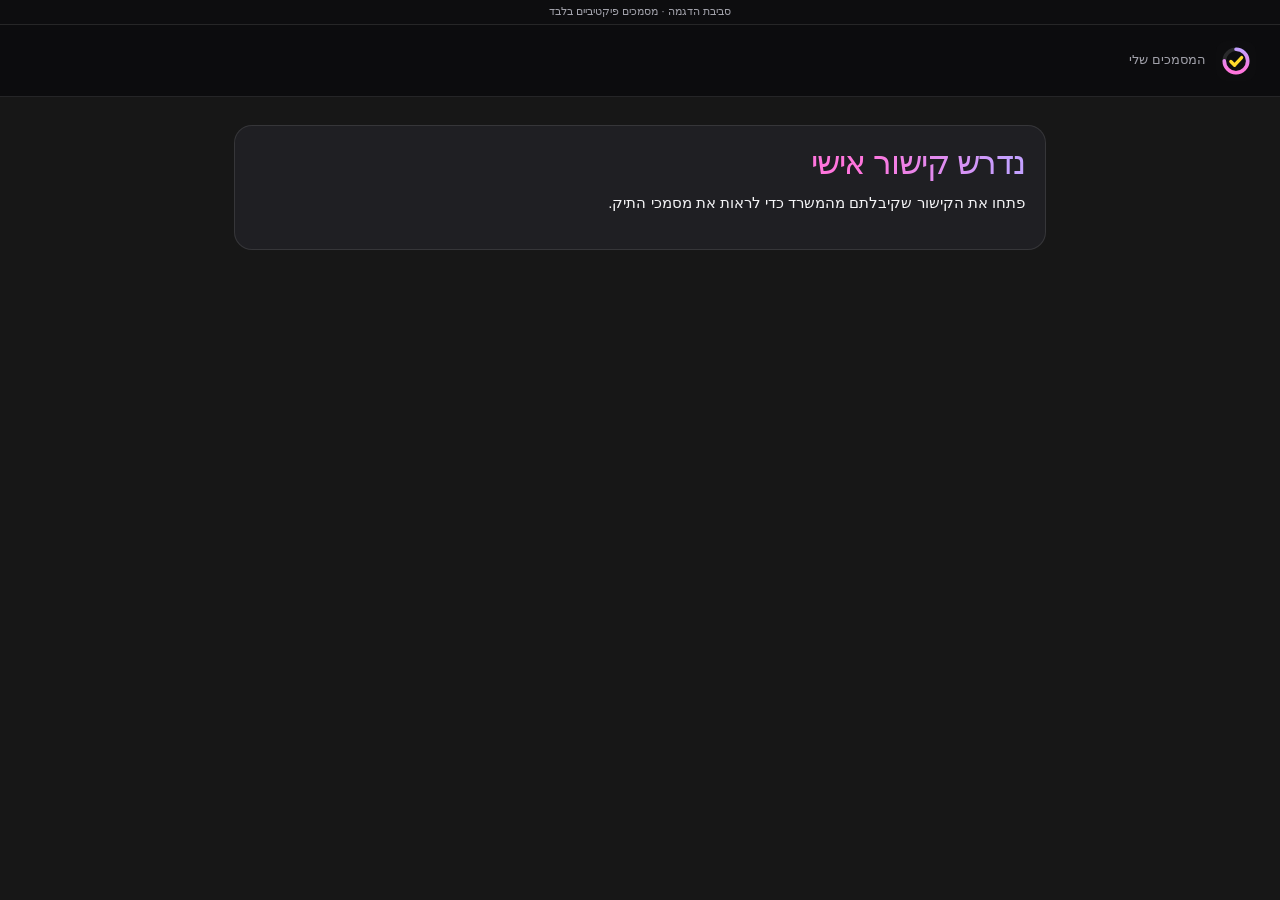
==== commit f1dd0cae: "New logo: the progress ring with a yellow tick, in every header and as the browser tab icon Co-Autho" ====
--- a/client.html
+++ b/client.html
@@ -6,7 +6,8 @@
   <meta name="robots" content="noindex,nofollow">
   <meta name="referrer" content="no-referrer">
   <meta http-equiv="Content-Security-Policy" content="default-src 'self'; script-src 'self'; style-src 'self' https://fonts.googleapis.com; font-src https://fonts.gstatic.com; connect-src 'self' http://127.0.0.1:8787 https://waives-onboarding-intake.autumn-glitter-1f91.workers.dev; img-src 'self' data: http://127.0.0.1:8787 https://waives-onboarding-intake.autumn-glitter-1f91.workers.dev; object-src 'none'; base-uri 'self'">
-  <title>התיק מוכן · המסמכים שלי</title>
+  <link rel="icon" type="image/svg+xml" href="icon.svg">
+  <title>מסמכים בזמן · המסמכים שלי</title>
   <link rel="preconnect" href="https://fonts.googleapis.com">
   <link rel="preconnect" href="https://fonts.gstatic.com" crossorigin>
   <link href="https://fonts.googleapis.com/css2?family=Rubik:wght@400;500;700;800&display=swap" rel="stylesheet">
@@ -15,7 +16,7 @@
 </head>
 <body>
   <div class="demo-bar">סביבת הדגמה · מסמכים פיקטיביים בלבד</div>
-  <header class="client-header"><div class="brand"><span class="brand-mark">✓</span><span><strong id="office-name"></strong><small>המסמכים שלי</small></span></div></header>
+  <header class="client-header"><div class="brand"><span class="brand-mark app-mark"><img src="icon.svg" alt="" width="40" height="40"></span><span><strong id="office-name"></strong><small>המסמכים שלי</small></span></div></header>
   <main id="app" class="client-page"><p role="status">טוען את רשימת המסמכים…</p></main>
   <div id="toast" role="status" aria-live="polite"></div>
   <script src="portal-config.js"></script>
--- a/style.css
+++ b/style.css
@@ -38,7 +38,7 @@
 button, input, select, textarea { font: inherit; }
 a { color: var(--violet); text-underline-offset: 3px; }
 h1, h2, h3, p { margin-top: 0; }
-h1 { margin-bottom: 10px; color: var(--text); font-size: clamp(2.1rem, 5vw, 4.25rem); font-weight: 800; line-height: 1.04; letter-spacing: -.035em; }
+h1 { margin-bottom: 10px; color: var(--text); font-size: clamp(1.7rem, 2.6vw, 2.4rem); font-weight: 800; line-height: 1.04; letter-spacing: -.035em; }
 h1:not(.brand h1) { width: fit-content; max-width: 100%; background: var(--headline); background-clip: text; -webkit-background-clip: text; color: transparent; }
 h2 { font-size: 1.42rem; font-weight: 700; }
 h3 { font-size: 1.08rem; font-weight: 700; }
@@ -265,7 +265,8 @@
   .client-page { max-width: none; padding-top: 103px; }
   .welcome { margin-top: -18px; margin-bottom: 16px; padding: 45px 14px 24px; }
   .client-head { margin-top: -18px; margin-bottom: 14px; padding: 42px 14px 22px; }
-  .welcome h1, .client-head h1 { font-size: clamp(2rem,10vw,3rem); }
+  .welcome h1, .client-head h1 { font-size: clamp(1.6rem,7.5vw,2.1rem); }
+  .home .welcome h1 { font-size: clamp(2rem,10vw,3rem); }
   .page-heading { flex-direction: column; gap: 14px; }
   .page-heading .actions, .page-heading > button { width: 100%; }
   .page-heading .actions > * { flex: 1; }
@@ -332,7 +333,166 @@
 .duo-bar { display: block; width: 100%; height: 8px; }
 
 /* Every required field gets an asterisk from here, so labels never type one themselves. Checkboxes and radio groups keep their own. */
-label:has(> input[required]:not([type=checkbox]):not([type=radio]), > textarea[required], > select[required], > .date-field input[required]) { position: relative; }
-label:has(> input[required]:not([type=checkbox]):not([type=radio]), > textarea[required], > select[required], > .date-field input[required])::before { content: '*'; position: absolute; top: -3px; right: -10px; color: var(--pink); font-weight: 800; }
+label:has(> input[required]:not([type=checkbox]):not([type=radio]), > textarea[required], > select[required], > .date-field input[required], > .pw-field input[required]) { position: relative; }
+label:has(> input[required]:not([type=checkbox]):not([type=radio]), > textarea[required], > select[required], > .date-field input[required], > .pw-field input[required])::before { content: '*'; position: absolute; top: -3px; right: -10px; color: var(--pink); font-weight: 800; }
 /* Before signing in there is nowhere to go: the menu waits. */
 body:has(.panel.login) .office-shell nav { display: none; }
+
+/* Home: the page has no sidebar, so its column is centred. The benefits are four plain cards, two per row. */
+body:not(:has(.office-shell)) main.client-page { margin-inline: auto; }
+.home-actions { gap: 12px; margin-top: 24px; }
+.home-actions .primary { min-width: 220px; justify-content: center; text-align: center; }
+.benefits { margin: 8px 0 40px; }
+.benefits h2 { margin: 0 0 16px; font-size: clamp(1.5rem, 4vw, 2rem); }
+.benefit-grid { display: grid; grid-template-columns: repeat(2, minmax(0, 1fr)); gap: 12px; }
+.benefit { padding: 22px; border: 1px solid var(--line); border-radius: 18px; background: var(--surface); }
+.benefit h3 { margin: 0 0 8px; color: var(--text); font-size: 1.15rem; font-weight: 800; }
+.benefit p { margin: 0; color: var(--muted); line-height: 1.6; }
+@media (max-width: 720px) { .benefit-grid { grid-template-columns: 1fr; } .home-actions .primary { width: 100%; } }
+
+/* Work board: three groups by "what is on me now". One row per case: who, progress, due in words, one action. */
+.visually-hidden { position: absolute; width: 1px; height: 1px; overflow: hidden; clip-path: inset(50%); white-space: nowrap; }
+.board-head { margin-bottom: 14px; }
+.board-tools { display: flex; gap: 10px; margin-bottom: 12px; }
+.board-tools .search-field { flex: 1; margin: 0; }
+.board-tools .search-field input { width: 100%; border-radius: 30px; }
+.board-tools #filter-toggle { flex: none; }
+.board-tools #filter-toggle[aria-expanded=true] { border-color: var(--primary); color: var(--primary); }
+#filters[hidden] { display: none; }
+.board-tabs { display: flex; gap: 6px; margin: 4px 0 18px; padding: 4px; border: 1px solid var(--line); border-radius: 30px; background: var(--surface-soft); width: fit-content; max-width: 100%; overflow-x: auto; }
+.board-tabs button { min-height: 40px; border: 0; border-radius: 30px; background: transparent; color: var(--muted); white-space: nowrap; }
+.board-tabs button[aria-selected=true] { background: var(--surface); color: var(--text); box-shadow: inset 0 0 0 1px var(--line-strong); }
+.board-tabs .count, .board-group h2 .count { display: inline-block; min-width: 24px; padding: 0 7px; border-radius: 30px; background: var(--surface-soft); color: var(--muted); font-size: .78rem; text-align: center; }
+.board-group { margin: 0 0 22px; }
+.board-group h2 { display: flex; align-items: center; gap: 8px; margin: 0 0 10px; font-size: 1.1rem; }
+.board-group[data-group=review] h2 .count { background: rgba(255,218,42,.16); color: var(--primary); }
+.board-group[data-group=late] h2 .count { background: var(--red-soft); color: var(--red); }
+details.board-group > summary { list-style: none; cursor: pointer; }
+details.board-group > summary::-webkit-details-marker { display: none; }
+/* Every work group folds. A big yellow arrow next to the title: left when closed, down when open. The whole row is the button. */
+.board-group.fold > summary { padding: 4px 0; border-radius: 12px; }
+.board-group.fold > summary h2 { margin-bottom: 0; }
+.board-group.fold > summary h2::before { content: '◀'; display: inline-block; width: 22px; color: var(--primary); font-size: 20px; line-height: 1; text-align: center; }
+.board-group.fold[open] > summary h2::before { content: '▼'; }
+.board-group.fold[open] > summary { margin-bottom: 10px; }
+.board-group.fold > summary:hover h2 { color: var(--primary); }
+.board-group.empty-group h2 { padding-inline-start: 30px; color: var(--muted); }
+/* The submission date is a button that opens the calendar where it stands. */
+.due-inline { position: relative; display: inline-block; }
+.due-inline .due-date { min-height: 32px; padding: 0 2px; color: var(--primary); font-weight: 700; text-decoration: underline; text-underline-offset: 3px; }
+.due-picker { position: absolute; inset-inline-start: 0; bottom: 0; width: 1px; height: 1px; padding: 0; border: 0; opacity: 0; pointer-events: none; }
+.period-pick { margin: 0; padding: 0; border: 0; }
+.period-pick legend { margin-bottom: 6px; font-weight: 700; }
+.period-row { display: flex; align-items: center; gap: 8px; margin-bottom: 8px; }
+.period-row select { flex: 1; }
+.period-row > span { min-width: 26px; color: var(--muted); font-weight: 700; }
+.case-list { display: grid; gap: 8px; margin: 0; padding: 0; list-style: none; }
+.case-row { display: grid; grid-template-columns: minmax(180px, 2fr) minmax(160px, 1.4fr) minmax(110px, .8fr) auto; align-items: center; gap: 16px; padding: 12px 16px; border: 1px solid var(--line); border-radius: 16px; background: var(--surface); }
+.case-row .case-name { display: grid; gap: 2px; min-height: 44px; padding: 0; border: 0; background: transparent; color: var(--text); text-align: right; }
+.case-row .case-name small { color: var(--muted); font-weight: 400; }
+.case-row .row-progress .progress-label { margin: 0 0 5px; font-size: .82rem; }
+.case-row .row-progress > small { display: block; margin-top: 4px; color: var(--muted); font-size: .78rem; }
+.case-row .due { font-weight: 700; font-size: .9rem; }
+.case-row .row-action { justify-self: end; }
+.case-row .row-action button { min-height: 40px; padding: 8px 20px; white-space: nowrap; }
+.empty-line { margin: 0; padding: 12px 16px; border: 1px dashed var(--line); border-radius: 16px; }
+@media (max-width: 720px) {
+  .board-head h1 { font-size: 2rem; }
+  .case-row { grid-template-columns: 1fr auto; gap: 8px 12px; padding: 12px 14px; }
+  .case-row .case-name { grid-column: 1; }
+  .case-row .due { grid-column: 2; grid-row: 1; justify-self: end; align-self: start; font-size: .82rem; }
+  .case-row .row-progress { grid-column: 1 / -1; }
+  .case-row .row-action { grid-column: 1 / -1; justify-self: stretch; }
+  .case-row .row-action button { width: 100%; }
+  .case-row .row-action:empty { display: none; }
+}
+/* A row action that matters but is not the page's main button: yellow outline, not a yellow fill. */
+button.accent { border: 1px solid var(--primary); background: transparent; color: var(--primary); border-radius: 30px; font-weight: 700; }
+button.accent:hover { background: rgba(255,218,42,.10); }
+
+/* New case: three choices. Case types are big buttons; documents are chips that can be dropped or added. */
+.field-row { display: flex; align-items: end; gap: 10px; flex-wrap: wrap; }
+.field-row label { flex: 1 1 260px; }
+.type-choice { margin: 16px 0; padding: 0; border: 0; }
+.type-choice legend { margin-bottom: 8px; font-weight: 700; }
+.choice-chips { display: flex; flex-wrap: wrap; gap: 8px; }
+.choice { min-height: 44px; padding: 8px 16px; border: 1px solid var(--line-strong); border-radius: 30px; background: transparent; color: var(--text); font-weight: 600; }
+.choice[aria-pressed=true] { border-color: var(--primary); background: rgba(255,218,42,.12); color: var(--primary); }
+.choice.add { border-style: dashed; color: var(--muted); }
+.doc-pick { margin: 16px 0 8px; }
+.doc-pick-title { display: block; margin-bottom: 8px; font-weight: 700; }
+.doc-tags { display: flex; flex-wrap: wrap; gap: 8px; margin: 0 0 10px; padding: 0; list-style: none; }
+.doc-tag { min-height: 40px; padding: 6px 14px; border: 1px solid var(--line-strong); border-radius: 30px; background: var(--surface-soft); color: var(--text); font-weight: 500; }
+.doc-tag[aria-pressed=false] { border-style: dashed; background: transparent; color: var(--muted); }
+.quiet-defaults { margin: 14px 0 6px; color: var(--muted); }
+.quiet-defaults .text-button { min-height: 36px; padding: 0 2px; color: var(--violet); text-decoration: underline; }
+#due-field[hidden] { display: none; }
+
+/* Case page: one status line instead of three numbers, and the document itself inside its card. */
+.case-status-line { display: grid; grid-template-columns: minmax(200px, 1fr) auto auto; align-items: center; gap: 18px; margin: 16px 0 20px; padding: 14px 18px; border: 1px solid var(--line); border-radius: 16px; background: var(--surface); }
+.case-status-line .progress-label { margin: 0 0 6px; }
+.case-status-line .due, .case-status-line .waiting { font-weight: 700; white-space: nowrap; }
+.case-status-line .waiting { color: var(--blue); }
+.doc-preview { margin: 12px 0; border: 1px solid var(--line); border-radius: 14px; overflow: hidden; background: #0d0d0f; }
+.doc-preview[hidden] { display: none; }
+.doc-preview iframe { display: block; width: 100%; height: min(70vh, 640px); border: 0; background: #fff; }
+.doc-preview img { display: block; max-width: 100%; max-height: 70vh; margin: auto; }
+.doc-preview p { margin: 0; padding: 14px; }
+#correction .choice-chips { margin-bottom: 12px; }
+@media (max-width: 720px) { .case-status-line { grid-template-columns: 1fr auto; } .case-status-line .waiting { grid-column: 1 / -1; } .doc-preview iframe { height: 60vh; } }
+
+/* Home on a computer: the whole message fits one screen. Smaller headline, less air under the header, benefits in one row. */
+@media (min-width: 900px) {
+  .home .welcome { padding: 34px max(28px, calc((100vw - 1080px) / 2 + 28px)) 24px; margin-bottom: 8px; }
+  .home .welcome h1 { font-size: clamp(2.2rem, 3.4vw, 3rem); margin-bottom: 10px; }
+  .home .welcome p { font-size: 1rem; }
+  .home .home-actions { margin-top: 18px; }
+  .home .home-actions .primary { min-height: 46px; padding: 10px 26px; }
+  .home .benefits { margin: 0 0 24px; }
+  .home .benefits h2 { margin-bottom: 12px; font-size: 1.5rem; }
+  .home .benefit-grid { grid-template-columns: repeat(4, minmax(0, 1fr)); gap: 10px; }
+  .home .benefit { padding: 16px; }
+  .home .benefit h3 { font-size: 1rem; }
+  .home .benefit p { font-size: .9rem; line-height: 1.5; }
+  .home.client-page { max-width: 1080px; }
+}
+
+/* A status pill above a hero headline (thank-you screens). */
+.welcome > .badge { margin-bottom: 14px; }
+
+/* Case page: required and optional documents apart. Approved ones stay in place, small and green; an optional one not sent is quiet. */
+.req-section { margin: 0 0 18px; }
+.req-section-title { display: flex; align-items: center; gap: 8px; margin: 4px 0 10px; font-size: 1.1rem; }
+.req-section-title .count { padding: 0 8px; border-radius: 30px; background: var(--surface-soft); color: var(--muted); font-size: .78rem; }
+/* An approved document is one row: name, file, badge, view. The preview still opens under it. Same for an optional one not sent. */
+.requirement-card.is-approved, .requirement-card.not-sent { display: flex; flex-wrap: wrap; align-items: center; gap: 4px 14px; margin-bottom: 8px; padding: 8px 16px; }
+.requirement-card.is-approved { border-color: rgba(110,214,154,.3); background: var(--green-soft); }
+.requirement-card.not-sent { opacity: .75; }
+.requirement-card:is(.is-approved,.not-sent) > .card-head { flex: 1 1 200px; align-items: center; margin: 0; }
+.requirement-card:is(.is-approved,.not-sent) > .card-head h3 { margin: 0; font-size: 1rem; }
+.requirement-card:is(.is-approved,.not-sent) > .card-head small { display: none; }
+.requirement-card.is-approved > .file-list { flex: 0 1 auto; margin: 0; }
+.requirement-card.is-approved .file-list li { align-items: center; padding: 0; border: 0; flex-direction: row; }
+.requirement-card.is-approved .file-list li + li { margin-top: 4px; }
+.requirement-card.is-approved .file-list small { display: none; }
+.requirement-card.is-approved .file-list button { min-height: 36px; padding: 4px 14px; }
+.requirement-card.is-approved > .doc-preview { flex: 1 1 100%; }
+.requirement-card.not-sent > .file-list { display: none; }
+.badge.muted { background: var(--surface-soft); color: var(--muted); }
+
+/* On the case page, "all required documents approved" is one line with its button, not a big box. */
+.detail-grid .done-state { display: flex; flex-wrap: wrap; align-items: center; gap: 6px 16px; margin-bottom: 14px; padding: 12px 18px; text-align: start; }
+.detail-grid .done-state h2 { margin: 0; font-size: 1.05rem; }
+.detail-grid .done-state p { flex: 1 1 260px; margin: 0; color: var(--muted); font-size: .9rem; }
+.detail-grid .done-state .primary { min-height: 40px; padding: 8px 20px; }
+
+/* The eye inside a password field: shows or hides what was typed. */
+.pw-field { position: relative; display: block; }
+.pw-field input { width: 100%; padding-inline-end: 50px; }
+.pw-eye { position: absolute; inset-inline-end: 4px; top: 50%; display: grid; place-items: center; width: 42px; min-height: 42px; padding: 0; border: 0; border-radius: 50%; background: none; color: var(--muted); transform: translateY(-50%); }
+.pw-eye:hover { background: rgba(255,255,255,.06); color: var(--text); }
+.pw-eye[aria-pressed=true] { color: var(--primary); }
+
+/* The app icon (the ring) carries its own background and corners. */
+.brand-mark.app-mark { border: 0; border-radius: 11px; background: none; }
+.brand-mark.app-mark img { width: 100%; height: 100%; max-height: none; }
--- a/portal.css
+++ b/portal.css
@@ -12,7 +12,7 @@
 .landing-steps { margin: 0; padding-inline-start: 20px; }
 .landing-steps li { margin: 5px 0; }
 
-.client-head h1 { margin: 2px 0 5px; font-size: clamp(2rem,7vw,3.5rem); }
+.client-head h1 { margin: 2px 0 5px; }
 .client-head p { margin: 0; }
 .doc-group { margin: 0 0 24px; }
 .doc-group h2 { display: flex; align-items: center; gap: 8px; margin: 0 0 10px; font-size: 1.08rem; }
@@ -57,6 +57,33 @@
   .pin-card { margin-top: 0; padding: 28px 16px; }
   .pin-boxes { gap: 7px; }
   .pin-box { width: min(58px,19vw); height: 58px; }
-  .pick-buttons { flex-direction: column; }
   .doc-line { align-items: flex-start; flex-direction: column; gap: 3px; }
 }
+
+/* The client page at its recommended size: a short header, compact rows, buttons as big as a finger needs and no bigger.
+   On a computer each document is one row: name on the right, the two buttons on the left. */
+.client-head { padding-top: 30px; padding-bottom: 18px; }
+.doc-item { padding: 12px 14px; }
+.pick-buttons { margin-top: 10px; }
+.pick { min-height: 44px; padding: 8px 14px; }
+.doc-actions { margin-top: 6px; }
+.doc-item .text-button.small { min-height: 36px; }
+@media (min-width: 700px) {
+  .client-head { padding-top: 26px; padding-bottom: 14px; }
+  .doc-group { margin-bottom: 18px; }
+  .doc-list { gap: 8px; }
+  .doc-item.todo { display: flex; flex-wrap: wrap; align-items: center; column-gap: 14px; }
+  .doc-item.todo > * { flex: 1 1 100%; }
+  .doc-item.todo > .doc-line { flex: 1 1 220px; justify-content: flex-start; gap: 10px; }
+  .doc-item.todo > .pick-buttons { flex: 0 0 auto; margin-top: 0; }
+  .doc-item.todo > .text-button.small { flex: 0 0 auto; min-height: 32px; margin-top: 4px; }
+  .doc-item.todo .pick { flex: none; min-width: 120px; min-height: 40px; padding: 7px 18px; }
+}
+
+/* The line for "something else" sits in the empty cell next to it. */
+.need-options .other-need:not([hidden]) { display: flex; align-items: center; padding: 0; border: 0; background: none; cursor: auto; }
+.other-need input { width: 100%; min-height: 48px; }
+
+/* Client page: a short hint under a list title, and the way back to this page. */
+.group-hint { margin: -4px 0 10px; font-size: .88rem; }
+.come-back { margin-top: 4px; font-size: .86rem; }
